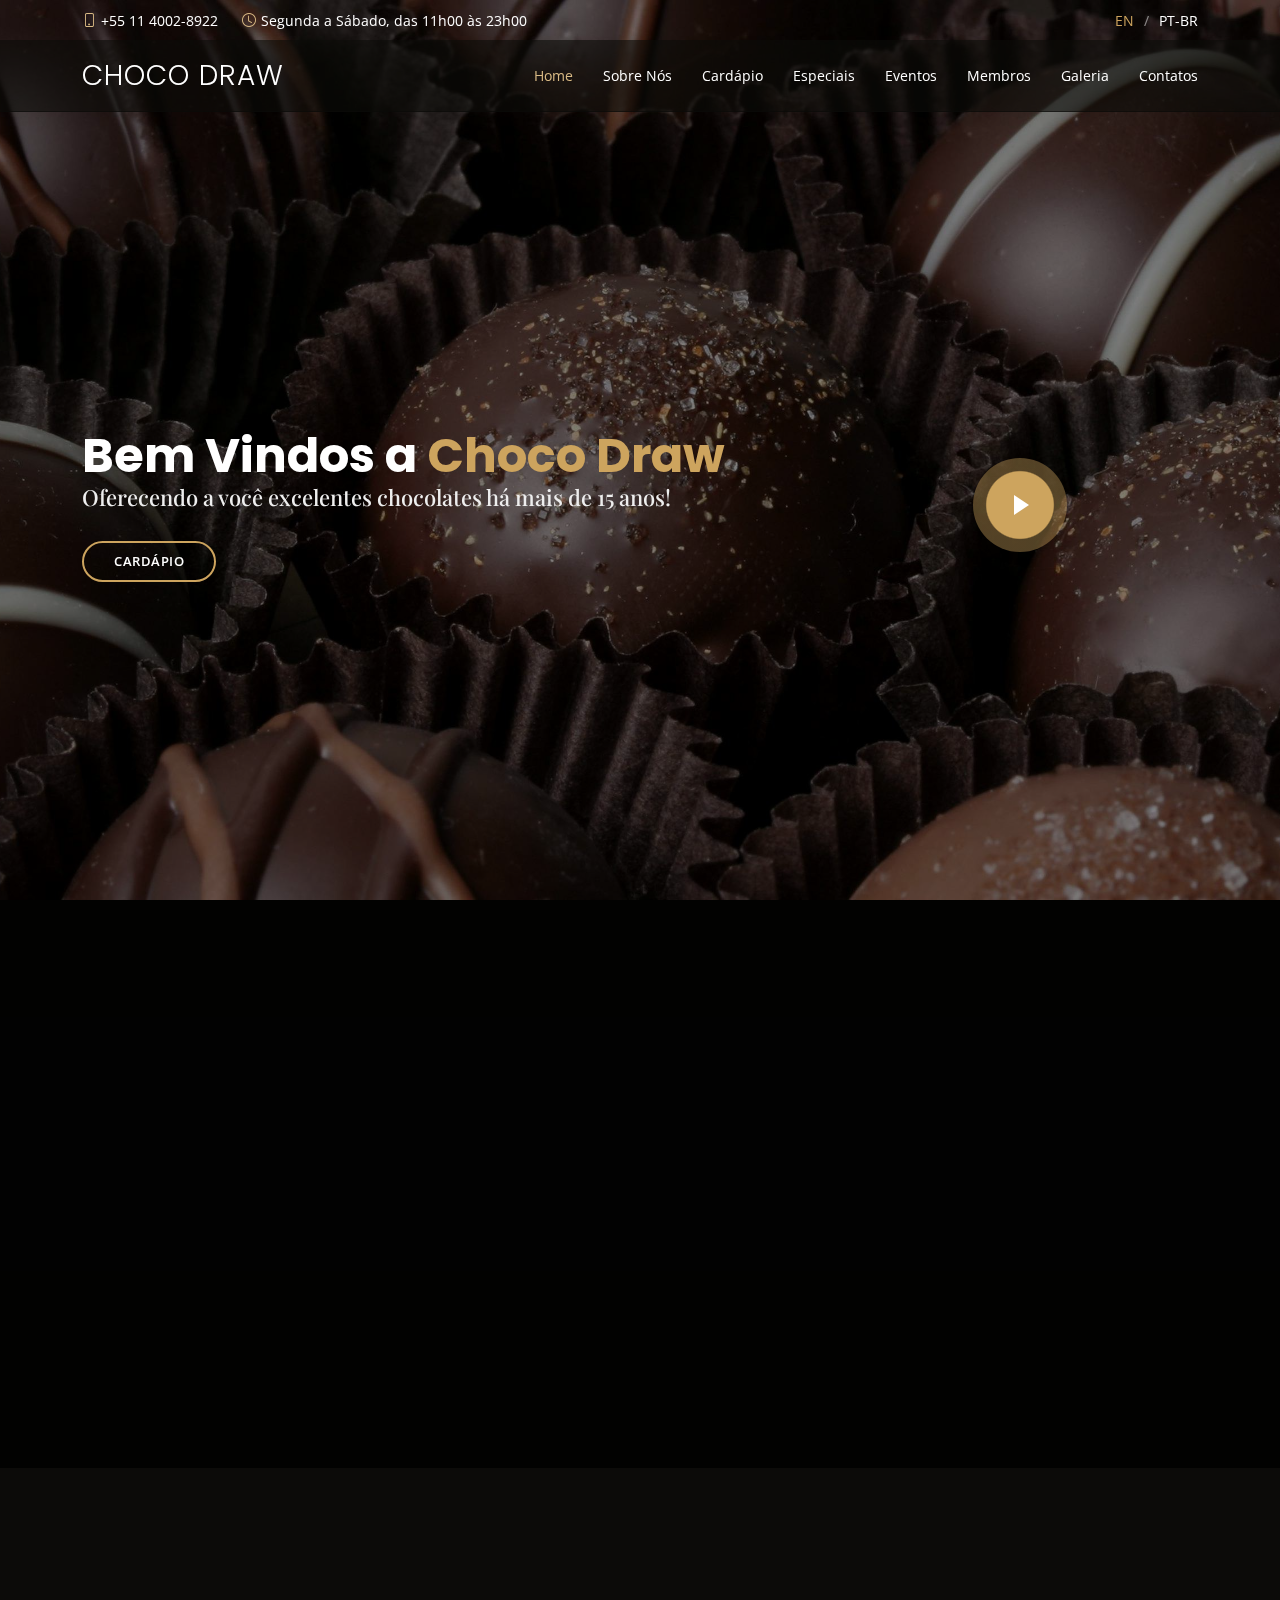
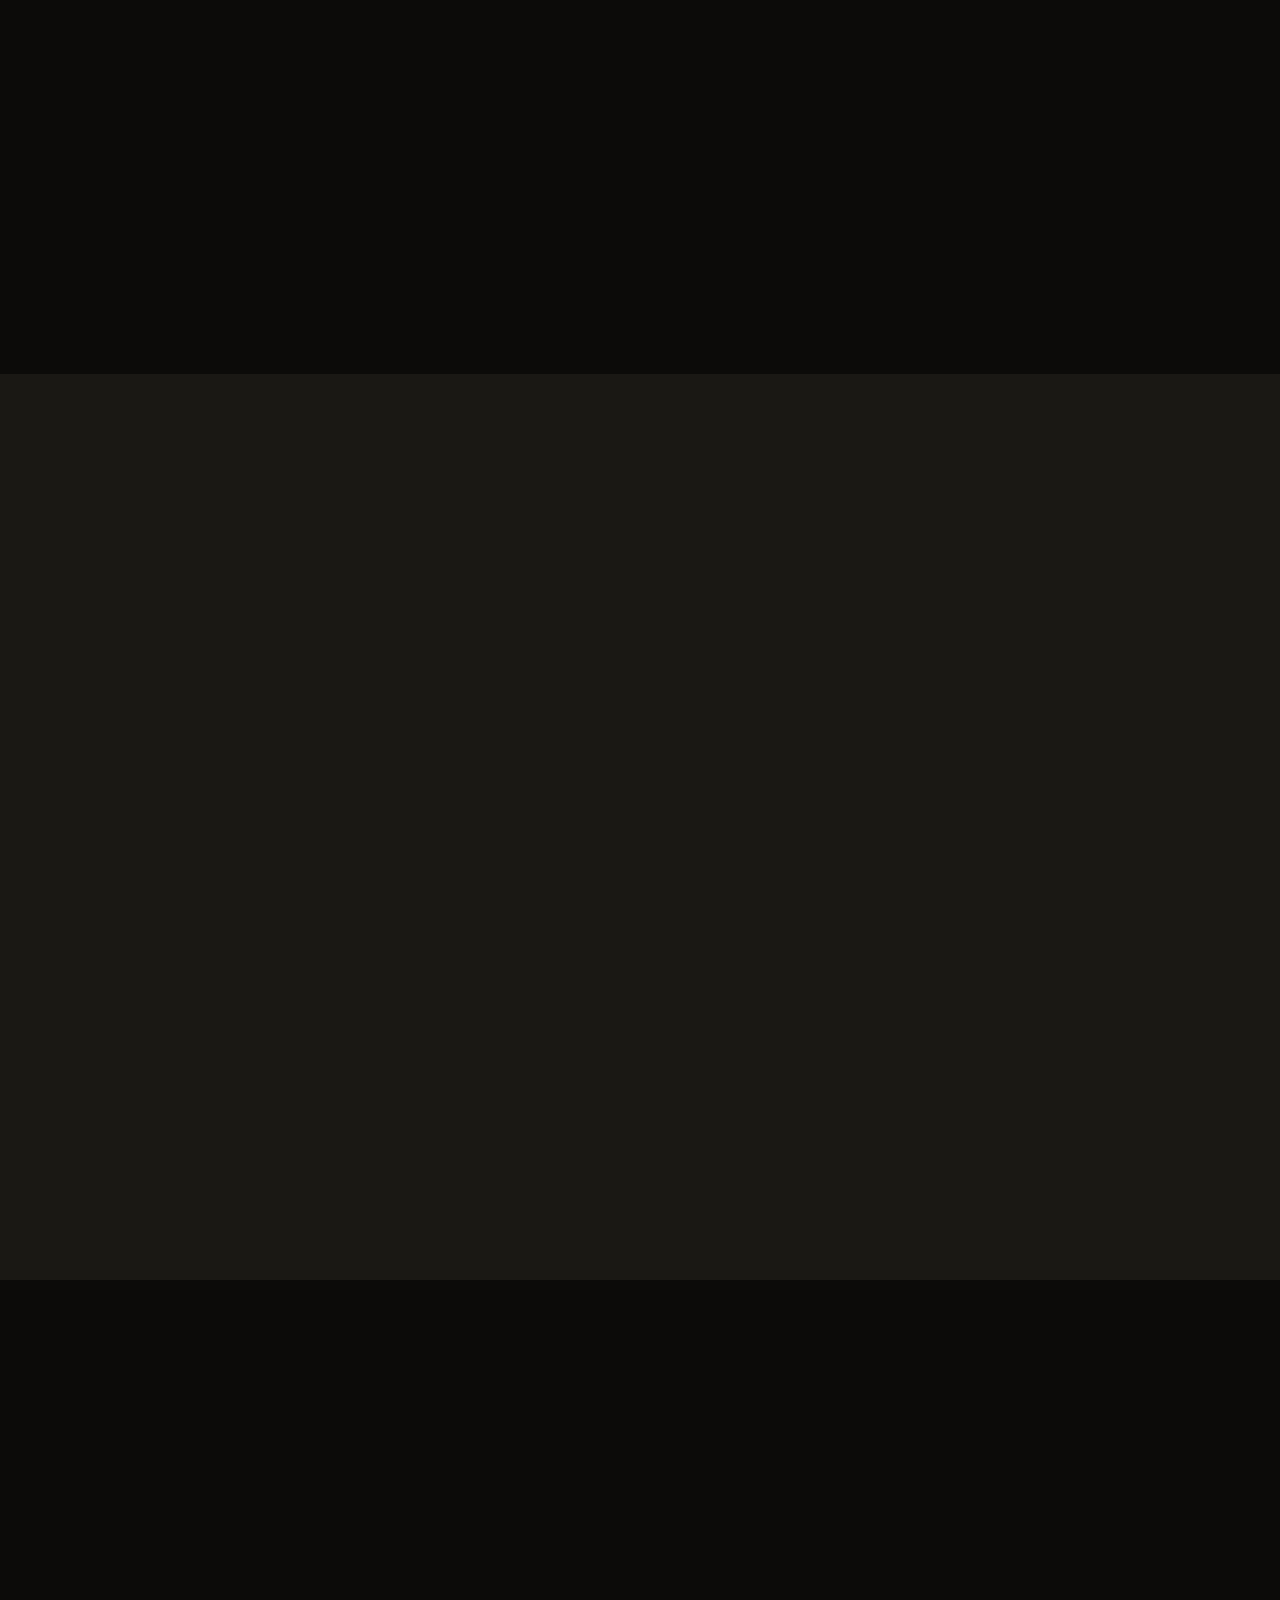
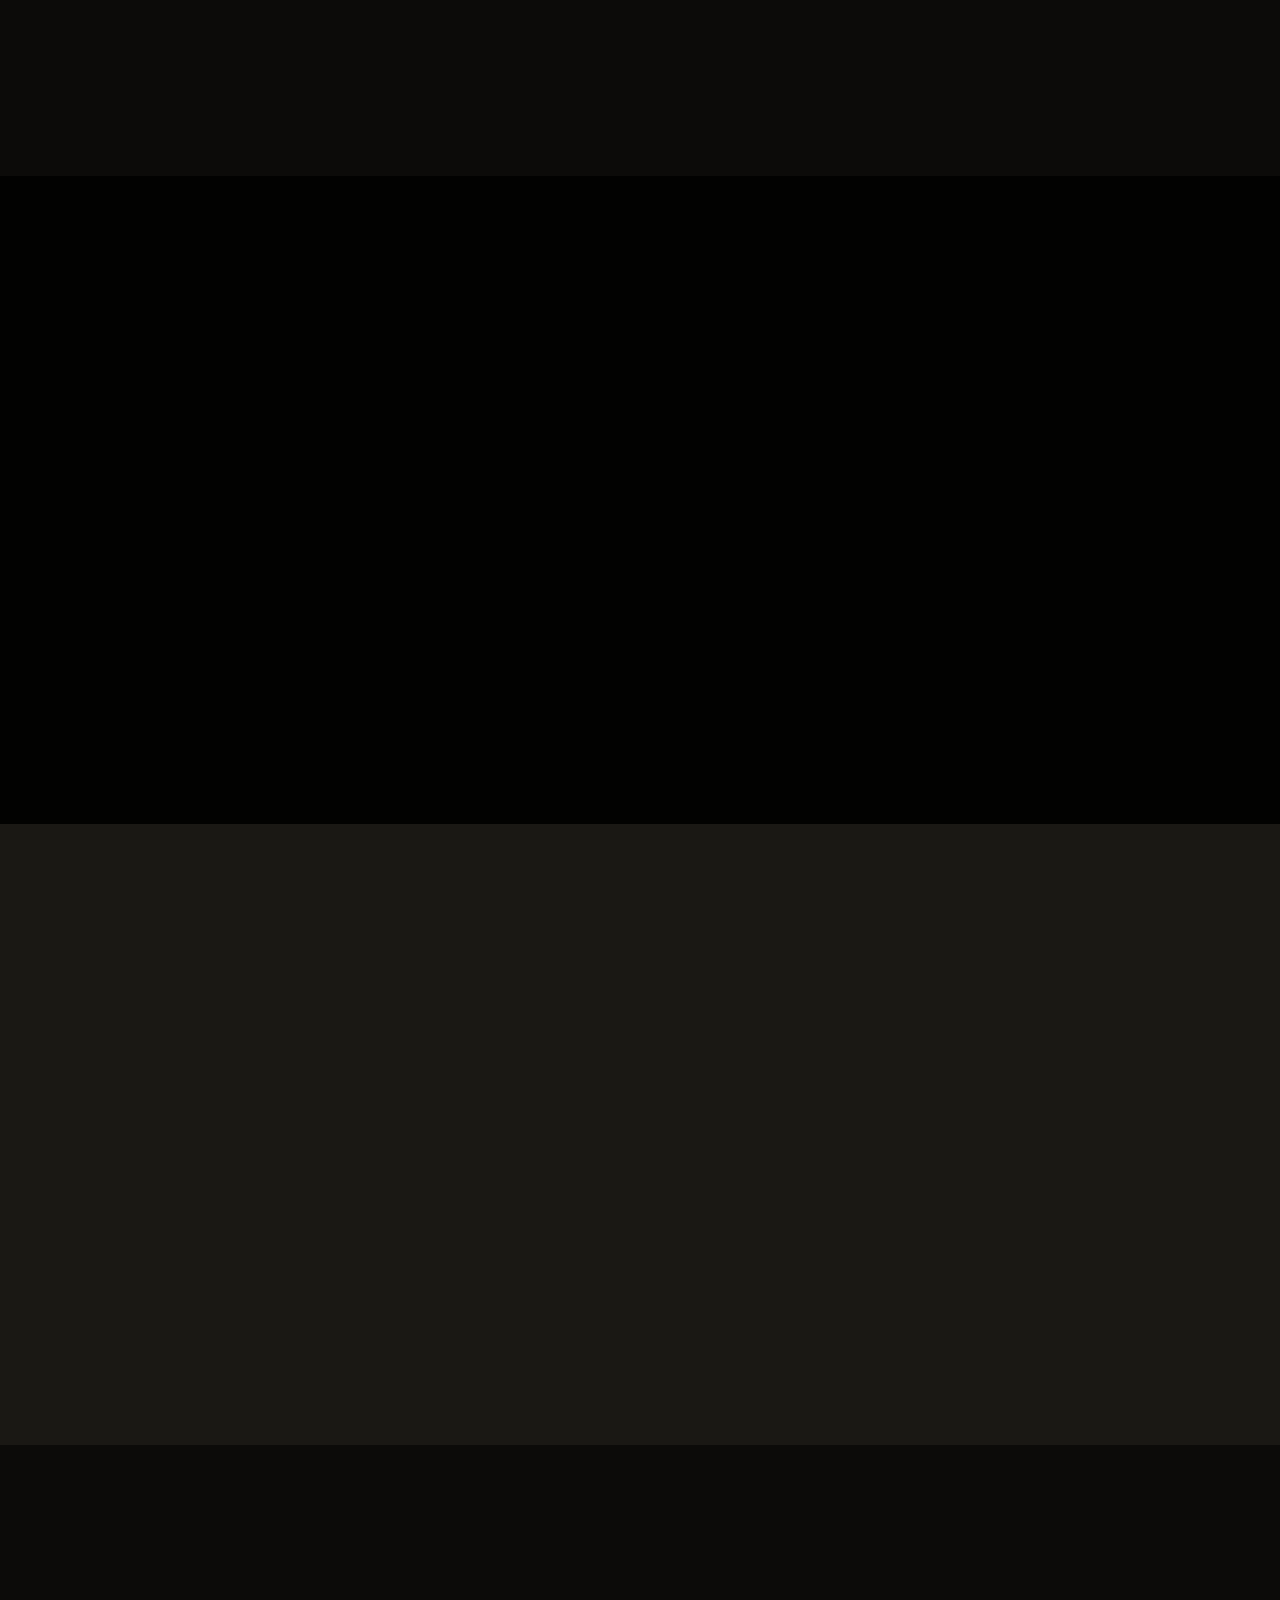
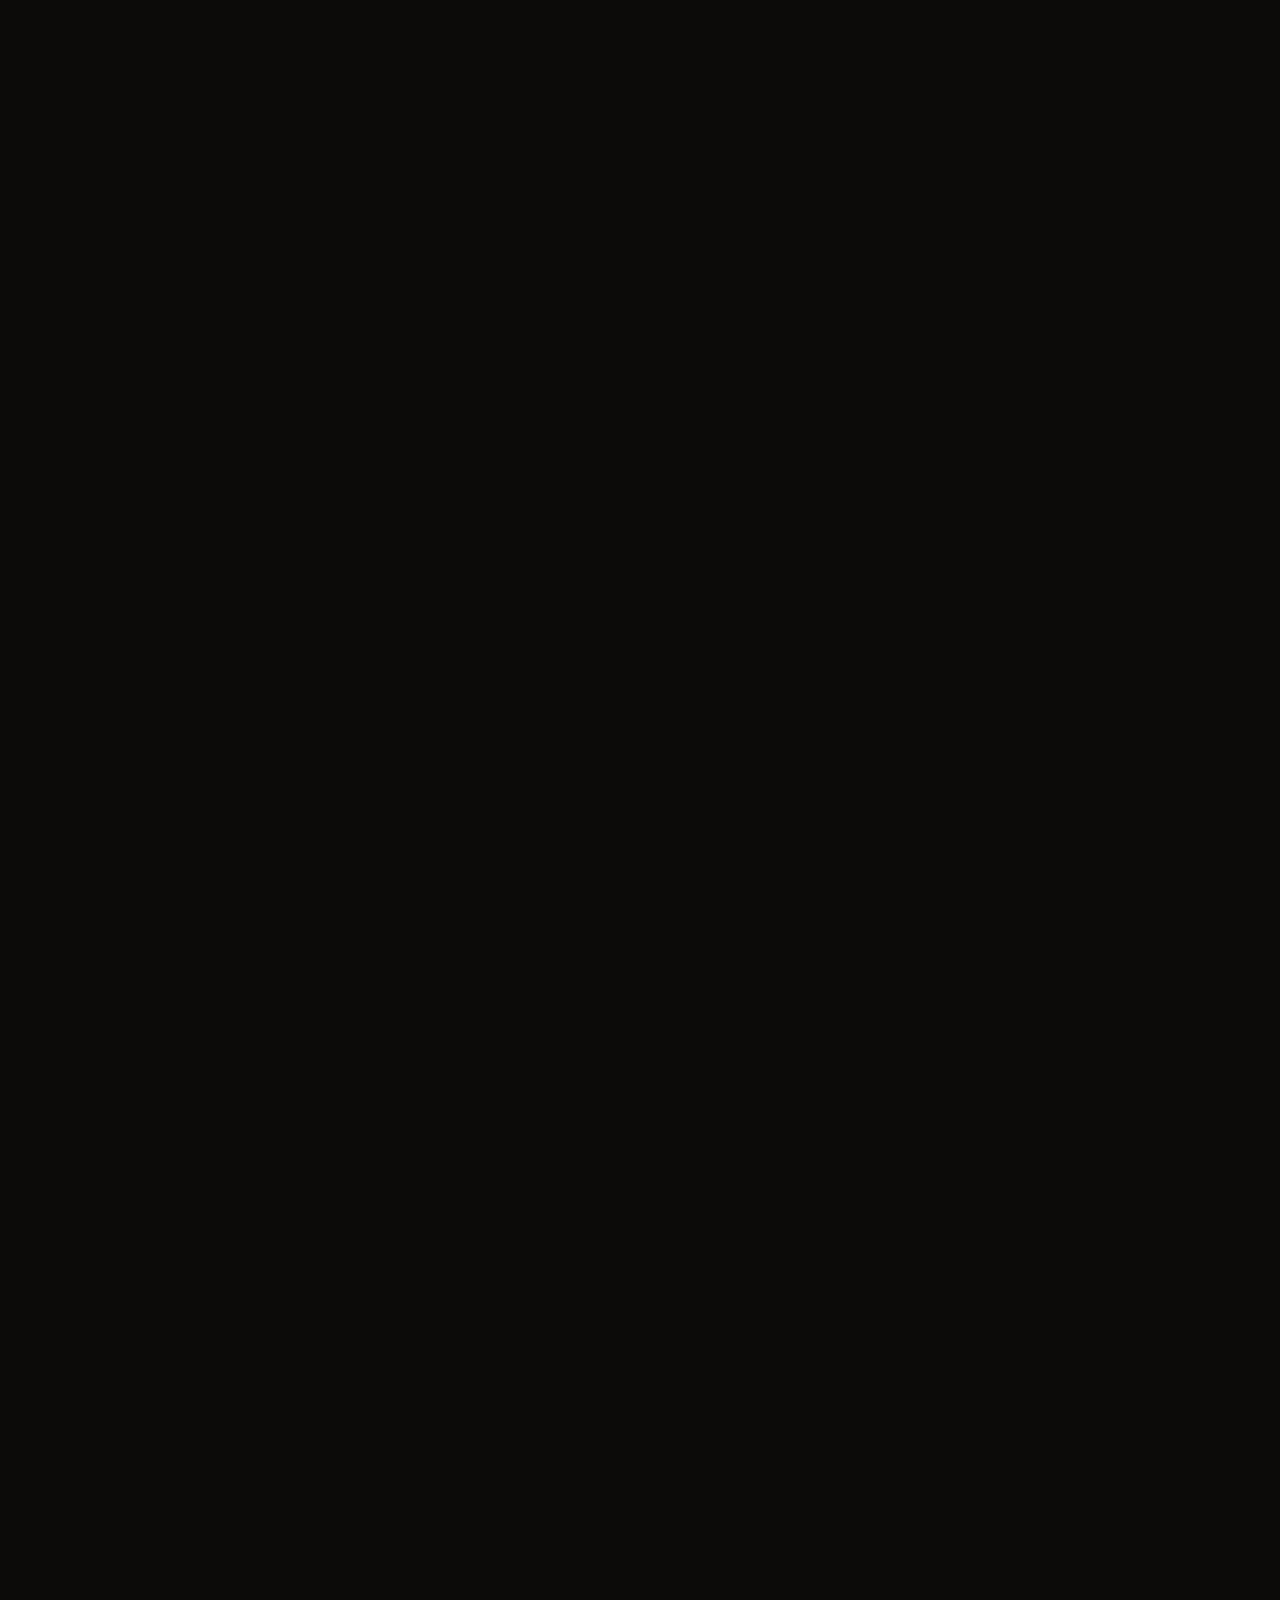
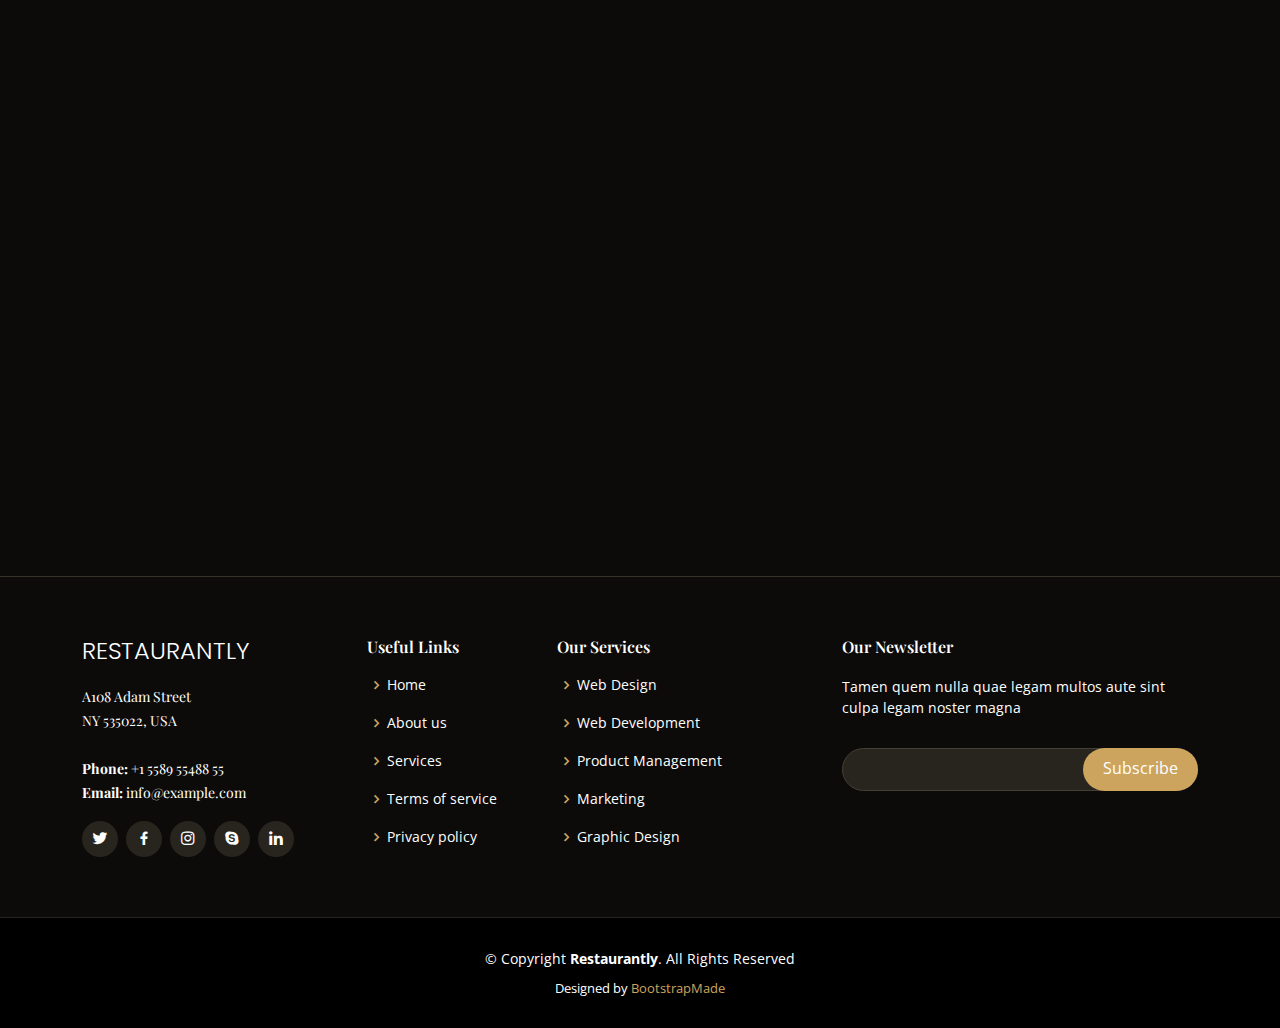
==== Boostrap em Equipe/Restaurantly/index.html @ 44873965 "Merge branch 'main' of https://github.com/AlexBCSouza/Trabalho_Em_Grupo" ====
<!DOCTYPE html>
<html lang="pt-br">

<head>
  <meta charset="utf-8">
  <meta content="width=device-width, initial-scale=1.0" name="viewport">

  <title> Choco Draw </title>
  <meta content="" name="description">
  <meta content="" name="keywords">

  <!-- Favicons -->
  <link href="assets/img/favicon.png" rel="icon">
  <link href="assets/img/apple-touch-icon.png" rel="apple-touch-icon">

  <!-- Google Fonts -->
  <link href="https://fonts.googleapis.com/css?family=Open+Sans:300,300i,400,400i,600,600i,700,700i|Playfair+Display:ital,wght@0,400;0,500;0,600;0,700;1,400;1,500;1,600;1,700|Poppins:300,300i,400,400i,500,500i,600,600i,700,700i" rel="stylesheet">

  <!-- Vendor CSS Files -->
  <link href="assets/vendor/animate.css/animate.min.css" rel="stylesheet">
  <link href="assets/vendor/aos/aos.css" rel="stylesheet">
  <link href="assets/vendor/bootstrap/css/bootstrap.min.css" rel="stylesheet">
  <link href="assets/vendor/bootstrap-icons/bootstrap-icons.css" rel="stylesheet">
  <link href="assets/vendor/boxicons/css/boxicons.min.css" rel="stylesheet">
  <link href="assets/vendor/glightbox/css/glightbox.min.css" rel="stylesheet">
  <link href="assets/vendor/swiper/swiper-bundle.min.css" rel="stylesheet">

  <!-- Template Main CSS File -->
  <link href="assets/css/style.css" rel="stylesheet">

  <!-- =======================================================
  * Template Name: Restaurantly - v3.7.0
  * Template URL: https://bootstrapmade.com/restaurantly-restaurant-template/
  * Author: BootstrapMade.com
  * License: https://bootstrapmade.com/license/
  ======================================================== -->
</head>

<body>

  <!-- ======= Barra Superior ======= -->
  <div id="topbar" class="d-flex align-items-center fixed-top">
    <div class="container d-flex justify-content-center justify-content-md-between">

      <div class="contact-info d-flex align-items-center">
        <i class="bi bi-phone d-flex align-items-center"><span> +55 11 4002-8922 </span></i> <!-- Rodrigo Alterou-->
        <i class="bi bi-clock d-flex align-items-center ms-4"><span> Segunda a Sábado, das 11h00 às 23h00 </span></i> <!-- Rodrigo Alterou -->
      </div>

      <div class="languages d-none d-md-flex align-items-center">
        <ul>
          <li>EN</li>
          <li><a href="#">PT-BR</a></li>
        </ul>
      </div>
    </div>
  </div>

  <!-- ======= Header ======= Alterado por Rodrigo! -->
  <header id="header" class="fixed-top d-flex align-items-cente">
    <div class="container-fluid container-xl d-flex align-items-center justify-content-lg-between">

      <h1 class="logo me-auto me-lg-0"><a href="index.html"> Choco Draw </a></h1>
      <!-- Uncomment below if you prefer to use an image logo -->
      <!-- <a href="index.html" class="logo me-auto me-lg-0"><img src="assets/img/logo.png" alt="" class="img-fluid"></a>-->

      <nav id="navbar" class="navbar order-last order-lg-0">
        <ul>
          <li><a class="nav-link scrollto active" href="#hero"> Home </a></li>
          <li><a class="nav-link scrollto" href="#about"> Sobre Nós </a></li>
          <li><a class="nav-link scrollto" href="#menu"> Cardápio </a></li>
          <li><a class="nav-link scrollto" href="#specials"> Especiais </a></li>
          <li><a class="nav-link scrollto" href="#events"> Eventos </a></li>
          <li><a class="nav-link scrollto" href="#chefs"> Membros </a></li>
          <li><a class="nav-link scrollto" href="#gallery"> Galeria </a></li>
          <li><a class="nav-link scrollto" href="#contact"> Contatos </a></li>
        </ul>
        <i class="bi bi-list mobile-nav-toggle"></i>
      </nav><!-- .navbar -->

    </div>
  </header><!-- End Header -->

  <!-- ======= Hero (Homepage) ======= RODRIGO ANDRÉÉÉÉÉÉÉ --> 
  <section id="hero" class="d-flex align-items-center">
    <div class="container position-relative text-center text-lg-start" data-aos="zoom-in" data-aos-delay="100">
      <div class="row">
        <div class="col-lg-8">
          <h1>Bem Vindos a <span>Choco Draw</span></h1>
          <h2>Oferecendo a você excelentes chocolates há mais de 15 anos!</h2>

          <div class="btns">
            <a href="#menu" class="btn-menu animated fadeInUp scrollto"> Cardápio </a>
          </div>
        </div>
        <div class="col-lg-4 d-flex align-items-center justify-content-center position-relative" data-aos="zoom-in" data-aos-delay="200">
          <a href="https://www.youtube.com/watch?v=u6BOC7CDUTQ" class="glightbox play-btn"></a>
        </div>

      </div>
    </div>
  </section><!-- End Hero -->

  <main id="main">

    <!-- ======= About (Sobre Nós) Section ======= -->
    <section id="about" class="about">
      <div class="container" data-aos="fade-up">

        <div class="row">
          <div class="col-lg-6 order-1 order-lg-2" data-aos="zoom-in" data-aos-delay="100">
            <div class="about-img">
              <img src="assets/img/about.jpg" alt="">
            </div>
          </div>
          <div class="col-lg-6 pt-4 pt-lg-0 order-2 order-lg-1 content">
            <h3>Choco Draw é simplesmente imperdível!</h3>
            <p class="fst-italic">
              Você não irá se arrepender de adquirir os nossos chocolates, que são da melhor qualidade.
            </p>
            <ul>
              <li><i class="bi bi-check-circle"></i> Ullamco laboris nisi ut aliquip ex ea commodo consequat.</li>
              <li><i class="bi bi-check-circle"></i> Duis aute irure dolor in reprehenderit in voluptate velit.</li>
              <li><i class="bi bi-check-circle"></i> Ullamco laboris nisi ut aliquip ex ea commodo consequat. Duis aute irure dolor in reprehenderit in voluptate trideta storacalaperda mastiro dolore eu fugiat nulla pariatur.</li>
            </ul>
            <p>
              Ullamco laboris nisi ut aliquip ex ea commodo consequat. Duis aute irure dolor in reprehenderit in voluptate
              velit esse cillum dolore eu fugiat nulla pariatur. Excepteur sint occaecat cupidatat non proident, sunt in
              culpa qui officia deserunt mollit anim id est laborum
            </p>
          </div>
        </div>

      </div>
    </section><!-- End Sobre Nós Section -->

    <!-- ======= Why Us Section ======= -->
    <section id="why-us" class="why-us">
      <div class="container" data-aos="fade-up">

        <div class="section-title">
          <h2>Why Us</h2>
          <p>Why Choose Our Restaurant</p>
        </div>

        <div class="row">

          <div class="col-lg-4">
            <div class="box" data-aos="zoom-in" data-aos-delay="100">
              <span>01</span>
              <h4>Lorem Ipsum</h4>
              <p>Ulamco laboris nisi ut aliquip ex ea commodo consequat. Et consectetur ducimus vero placeat</p>
            </div>
          </div>

          <div class="col-lg-4 mt-4 mt-lg-0">
            <div class="box" data-aos="zoom-in" data-aos-delay="200">
              <span>02</span>
              <h4>Repellat Nihil</h4>
              <p>Dolorem est fugiat occaecati voluptate velit esse. Dicta veritatis dolor quod et vel dire leno para dest</p>
            </div>
          </div>

          <div class="col-lg-4 mt-4 mt-lg-0">
            <div class="box" data-aos="zoom-in" data-aos-delay="300">
              <span>03</span>
              <h4> Ad ad velit qui</h4>
              <p>Molestiae officiis omnis illo asperiores. Aut doloribus vitae sunt debitis quo vel nam quis</p>
            </div>
          </div>

        </div>

      </div>
    </section><!-- End Why Us Section -->

    <!-- ======= Cardápio Section - Débora ======= -->
    <section id="menu" class="menu section-bg">
      <div class="container" data-aos="fade-up">

        <div class="section-title">
          <h2>Cardápio</h2>
          <p>Confira nosso cardápio!</p>
        </div>

        <div class="row" data-aos="fade-up" data-aos-delay="100">
          <div class="col-lg-12 d-flex justify-content-center">
            <ul id="menu-flters">
              <li data-filter="*" class="filter-active">All</li>
              <li data-filter=".filter-starters">Bolos</li>
              <li data-filter=".filter-salads">Bombons</li>
              <li data-filter=".filter-specialty">Tabletes</li>
            </ul>
          </div>
        </div>

        <div class="row menu-container" data-aos="fade-up" data-aos-delay="200">

          <div class="col-lg-6 menu-item filter-starters">
            <img src="assets/img/menu/bolo_trufa.jpg" class="menu-img" alt="">
            <div class="menu-content">
              <a href="#">Bolo Trufado de Chocolate</a><span>$5.95</span>
            </div>
            <div class="menu-ingredients">
              Bolo de chocolate, recheios de trufado de chocolate com Baileys e mousse de chocolate, cobertura de mousse mesclado, calda de chocolate e lascas de chocolate meio amargo.
            </div>
          </div>

          <div class="col-lg-6 menu-item filter-specialty">
            <img src="assets/img/menu/bread-barrel.jpg" class="menu-img" alt="">
            <div class="menu-content">
              <a href="#">Bread Barrel</a><span>$6.95</span>
            </div>
            <div class="menu-ingredients">
              Lorem, deren, trataro, filede, nerada
            </div>
          </div>

          <div class="col-lg-6 menu-item filter-starters">
            <img src="assets/img/menu/cake.jpg" class="menu-img" alt="">
            <div class="menu-content">
              <a href="#">Bolo de Cenoura com cobertura de Chocolate</a><span>$7.95</span>
            </div>
            <div class="menu-ingredients">
              Bolo de Cenoura com cobertura de chocolate. Opcional sem cobertura. Contém Glúten. Alérgicos: contém farinha de trigo, ovos, leite e derivados.
            </div>
          </div>

          <div class="col-lg-6 menu-item filter-salads">
            <img src="assets/img/menu/caesar.jpg" class="menu-img" alt="">
            <div class="menu-content">
              <a href="#">Caesar Selections</a><span>$8.95</span>
            </div>
            <div class="menu-ingredients">
              Lorem, deren, trataro, filede, nerada
            </div>
          </div>

          <div class="col-lg-6 menu-item filter-specialty">
            <img src="assets/img/menu/tuscan-grilled.jpg" class="menu-img" alt="">
            <div class="menu-content">
              <a href="#">Tuscan Grilled</a><span>$9.95</span>
            </div>
            <div class="menu-ingredients">
              Grilled chicken with provolone, artichoke hearts, and roasted red pesto
            </div>
          </div>

          <div class="col-lg-6 menu-item filter-starters">
            <img src="assets/img/menu/mozzarella.jpg" class="menu-img" alt="">
            <div class="menu-content">
              <a href="#">Mozzarella Stick</a><span>$4.95</span>
            </div>
            <div class="menu-ingredients">
              Lorem, deren, trataro, filede, nerada
            </div>
          </div>

          <div class="col-lg-6 menu-item filter-salads">
            <img src="assets/img/menu/greek-salad.jpg" class="menu-img" alt="">
            <div class="menu-content">
              <a href="#">Greek Salad</a><span>$9.95</span>
            </div>
            <div class="menu-ingredients">
              Fresh spinach, crisp romaine, tomatoes, and Greek olives
            </div>
          </div>

          <div class="col-lg-6 menu-item filter-salads">
            <img src="assets/img/menu/spinach-salad.jpg" class="menu-img" alt="">
            <div class="menu-content">
              <a href="#">Spinach Salad</a><span>$9.95</span>
            </div>
            <div class="menu-ingredients">
              Fresh spinach with mushrooms, hard boiled egg, and warm bacon vinaigrette
            </div>
          </div>

          <div class="col-lg-6 menu-item filter-specialty">
            <img src="assets/img/menu/lobster-roll.jpg" class="menu-img" alt="">
            <div class="menu-content">
              <a href="#">Lobster Roll</a><span>$12.95</span>
            </div>
            <div class="menu-ingredients">
              Plump lobster meat, mayo and crisp lettuce on a toasted bulky roll
            </div>
          </div>

        </div>

      </div>
    </section><!-- End Cardápio Section -->

    <!-- ====== Especiais Section ======= -->
    <section id="specials" class="specials">
      <div class="container" data-aos="fade-up">

        <div class="section-title">
          <h2>Specials</h2>
          <p>Check Our Specials</p>
        </div>

        <div class="row" data-aos="fade-up" data-aos-delay="100">
          <div class="col-lg-3">
            <ul class="nav nav-tabs flex-column">
              <li class="nav-item">
                <a class="nav-link active show" data-bs-toggle="tab" href="#tab-1">Modi sit est</a>
              </li>
              <li class="nav-item">
                <a class="nav-link" data-bs-toggle="tab" href="#tab-2">Unde praesentium sed</a>
              </li>
              <li class="nav-item">
                <a class="nav-link" data-bs-toggle="tab" href="#tab-3">Pariatur explicabo vel</a>
              </li>
              <li class="nav-item">
                <a class="nav-link" data-bs-toggle="tab" href="#tab-4">Nostrum qui quasi</a>
              </li>
              <li class="nav-item">
                <a class="nav-link" data-bs-toggle="tab" href="#tab-5">Iusto ut expedita aut</a>
              </li>
            </ul>
          </div>
          <div class="col-lg-9 mt-4 mt-lg-0">
            <div class="tab-content">
              <div class="tab-pane active show" id="tab-1">
                <div class="row">
                  <div class="col-lg-8 details order-2 order-lg-1">
                    <h3>Architecto ut aperiam autem id</h3>
                    <p class="fst-italic">Qui laudantium consequatur laborum sit qui ad sapiente dila parde sonata raqer a videna mareta paulona marka</p>
                    <p>Et nobis maiores eius. Voluptatibus ut enim blanditiis atque harum sint. Laborum eos ipsum ipsa odit magni. Incidunt hic ut molestiae aut qui. Est repellat minima eveniet eius et quis magni nihil. Consequatur dolorem quaerat quos qui similique accusamus nostrum rem vero</p>
                  </div>
                  <div class="col-lg-4 text-center order-1 order-lg-2">
                    <img src="assets/img/specials-1.png" alt="" class="img-fluid">
                  </div>
                </div>
              </div>
              <div class="tab-pane" id="tab-2">
                <div class="row">
                  <div class="col-lg-8 details order-2 order-lg-1">
                    <h3>Et blanditiis nemo veritatis excepturi</h3>
                    <p class="fst-italic">Qui laudantium consequatur laborum sit qui ad sapiente dila parde sonata raqer a videna mareta paulona marka</p>
                    <p>Ea ipsum voluptatem consequatur quis est. Illum error ullam omnis quia et reiciendis sunt sunt est. Non aliquid repellendus itaque accusamus eius et velit ipsa voluptates. Optio nesciunt eaque beatae accusamus lerode pakto madirna desera vafle de nideran pal</p>
                  </div>
                  <div class="col-lg-4 text-center order-1 order-lg-2">
                    <img src="assets/img/specials-2.png" alt="" class="img-fluid">
                  </div>
                </div>
              </div>
              <div class="tab-pane" id="tab-3">
                <div class="row">
                  <div class="col-lg-8 details order-2 order-lg-1">
                    <h3>Impedit facilis occaecati odio neque aperiam sit</h3>
                    <p class="fst-italic">Eos voluptatibus quo. Odio similique illum id quidem non enim fuga. Qui natus non sunt dicta dolor et. In asperiores velit quaerat perferendis aut</p>
                    <p>Iure officiis odit rerum. Harum sequi eum illum corrupti culpa veritatis quisquam. Neque necessitatibus illo rerum eum ut. Commodi ipsam minima molestiae sed laboriosam a iste odio. Earum odit nesciunt fugiat sit ullam. Soluta et harum voluptatem optio quae</p>
                  </div>
                  <div class="col-lg-4 text-center order-1 order-lg-2">
                    <img src="assets/img/specials-3.png" alt="" class="img-fluid">
                  </div>
                </div>
              </div>
              <div class="tab-pane" id="tab-4">
                <div class="row">
                  <div class="col-lg-8 details order-2 order-lg-1">
                    <h3>Fuga dolores inventore laboriosam ut est accusamus laboriosam dolore</h3>
                    <p class="fst-italic">Totam aperiam accusamus. Repellat consequuntur iure voluptas iure porro quis delectus</p>
                    <p>Eaque consequuntur consequuntur libero expedita in voluptas. Nostrum ipsam necessitatibus aliquam fugiat debitis quis velit. Eum ex maxime error in consequatur corporis atque. Eligendi asperiores sed qui veritatis aperiam quia a laborum inventore</p>
                  </div>
                  <div class="col-lg-4 text-center order-1 order-lg-2">
                    <img src="assets/img/specials-4.png" alt="" class="img-fluid">
                  </div>
                </div>
              </div>
              <div class="tab-pane" id="tab-5">
                <div class="row">
                  <div class="col-lg-8 details order-2 order-lg-1">
                    <h3>Est eveniet ipsam sindera pad rone matrelat sando reda</h3>
                    <p class="fst-italic">Omnis blanditiis saepe eos autem qui sunt debitis porro quia.</p>
                    <p>Exercitationem nostrum omnis. Ut reiciendis repudiandae minus. Omnis recusandae ut non quam ut quod eius qui. Ipsum quia odit vero atque qui quibusdam amet. Occaecati sed est sint aut vitae molestiae voluptate vel</p>
                  </div>
                  <div class="col-lg-4 text-center order-1 order-lg-2">
                    <img src="assets/img/specials-5.png" alt="" class="img-fluid">
                  </div>
                </div>
              </div>
            </div>
          </div>
        </div>

      </div>
    </section><!-- End Especiais Section -->

    <!-- ======= Eventos Section ======= -->
    <section id="events" class="events">
      <div class="container" data-aos="fade-up">

        <div class="section-title">
          <h2>Events</h2>
          <p>Organize seus Eventos conosco</p>
        </div>

        <div class="events-slider swiper" data-aos="fade-up" data-aos-delay="100">
          <div class="swiper-wrapper">

            <div class="swiper-slide">
              <div class="row event-item">
                <div class="col-lg-6">
                  <img src="assets/img/event-birthday.jpg" class="img-fluid" alt="">
                </div>
                <div class="col-lg-6 pt-4 pt-lg-0 content">
                  <h3>Festas de Aniversário</h3>
                  <div class="price">
                    <p><span>R$ 189 - Baratinho</span></p>
                  </div>
                  <p class="fst-italic">
                    Para os dias bons? Chocolate! Para os dias difíceis? Chocolate!
                  </p>
                  <ul>
                    <li><i class="bi bi-check-circled"></i> Para hoje, troque o drama por comédia e o mau humor por chocolate</li>
                    <li><i class="bi bi-check-circled"></i> Quando estou de mau humor, só tem uma coisa que pode me salvar: uma barra de chocolate!.</li>
                    <li><i class="bi bi-check-circled"></i> Quebre as regras: troque reclamações amargas por elogios açucarados (ou uma barra de chocolate!).</li>
                  </ul>
                  <p>
                    Quebre as regras: troque reclamações amargas por elogios açucarados (ou uma barra de chocolate!)
                  </p>
                </div>
              </div>
            </div><!-- End testimonial item -->

            <div class="swiper-slide">
              <div class="row event-item">
                <div class="col-lg-6">
                  <img src="assets/img/event-private.jpg" class="img-fluid" alt="">
                </div>
                <div class="col-lg-6 pt-4 pt-lg-0 content">
                  <h3>Private Parties</h3>
                  <div class="price">
                    <p><span>$290</span></p>
                  </div>
                  <p class="fst-italic">
                    Para os dias bons? Chocolate! Para os dias difíceis? Chocolate!
                  </p>
                  <ul>
                    <li><i class="bi bi-check-circled"></i> Para hoje, troque o drama por comédia e o mau humor por chocolate.</li>
                    <li><i class="bi bi-check-circled"></i> Quando estou de mau humor, só tem uma coisa que pode me salvar: uma barra de chocolate!.</li>
                    <li><i class="bi bi-check-circled"></i> Quebre as regras: troque reclamações amargas por elogios açucarados (ou uma barra de chocolate!).</li>
                  </ul>
                  <p>
                    Quebre as regras: troque reclamações amargas por elogios açucarados (ou uma barra de chocolate!)
                  </p>
                </div>
              </div>
            </div><!-- End testimonial item -->

            <div class="swiper-slide">
              <div class="row event-item">
                <div class="col-lg-6">
                  <img src="assets/img/event-custom.jpg" class="img-fluid" alt="">
                </div>
                <div class="col-lg-6 pt-4 pt-lg-0 content">
                  <h3>Custom Parties</h3>
                  <div class="price">
                    <p><span>$99</span></p>
                  </div>
                  <p class="fst-italic">
                    Lorem ipsum dolor sit amet, consectetur adipiscing elit, sed do eiusmod tempor incididunt ut labore et dolore
                    magna aliqua.
                  </p>
                  <ul>
                    <li><i class="bi bi-check-circled"></i> Para hoje, troque o drama por comédia e o mau humor por chocolate.</li>
                    <li><i class="bi bi-check-circled"></i> Quando estou de mau humor, só tem uma coisa que pode me salvar: uma barra de chocolate!</li>
                    <li><i class="bi bi-check-circled"></i> Quebre as regras: troque reclamações amargas por elogios açucarados (ou uma barra de chocolate!).</li>
                  </ul>
                  <p>
                    Para os dias bons? Chocolate! Para os dias difíceis? Chocolate!
                  </p>
                </div>
              </div>
            </div><!-- End testimonial item -->

          </div>
          <div class="swiper-pagination"></div>
        </div>

      </div>
    </section><!-- End Eventos Section -->

    <!-- ======= Testimonials Section ======= -->
    <section id="testimonials" class="testimonials section-bg">
      <div class="container" data-aos="fade-up">

        <div class="section-title">
          <h2>Testimonials</h2>
          <p>What they're saying about us</p>
        </div>

        <div class="testimonials-slider swiper" data-aos="fade-up" data-aos-delay="100">
          <div class="swiper-wrapper">

            <div class="swiper-slide">
              <div class="testimonial-item">
                <p>
                  <i class="bx bxs-quote-alt-left quote-icon-left"></i>
                  Proin iaculis purus consequat sem cure digni ssim donec porttitora entum suscipit rhoncus. Accusantium quam, ultricies eget id, aliquam eget nibh et. Maecen aliquam, risus at semper.
                  <i class="bx bxs-quote-alt-right quote-icon-right"></i>
                </p>
                <img src="assets/img/testimonials/testimonials-1.jpg" class="testimonial-img" alt="">
                <h3>Saul Goodman</h3>
                <h4>Ceo &amp; Founder</h4>
              </div>
            </div><!-- End testimonial item -->

            <div class="swiper-slide">
              <div class="testimonial-item">
                <p>
                  <i class="bx bxs-quote-alt-left quote-icon-left"></i>
                  Export tempor illum tamen malis malis eram quae irure esse labore quem cillum quid cillum eram malis quorum velit fore eram velit sunt aliqua noster fugiat irure amet legam anim culpa.
                  <i class="bx bxs-quote-alt-right quote-icon-right"></i>
                </p>
                <img src="assets/img/testimonials/testimonials-2.jpg" class="testimonial-img" alt="">
                <h3>Sara Wilsson</h3>
                <h4>Designer</h4>
              </div>
            </div><!-- End testimonial item -->

            <div class="swiper-slide">
              <div class="testimonial-item">
                <p>
                  <i class="bx bxs-quote-alt-left quote-icon-left"></i>
                  Enim nisi quem export duis labore cillum quae magna enim sint quorum nulla quem veniam duis minim tempor labore quem eram duis noster aute amet eram fore quis sint minim.
                  <i class="bx bxs-quote-alt-right quote-icon-right"></i>
                </p>
                <img src="assets/img/testimonials/testimonials-3.jpg" class="testimonial-img" alt="">
                <h3>Jena Karlis</h3>
                <h4>Store Owner</h4>
              </div>
            </div><!-- End testimonial item -->

            <div class="swiper-slide">
              <div class="testimonial-item">
                <p>
                  <i class="bx bxs-quote-alt-left quote-icon-left"></i>
                  Fugiat enim eram quae cillum dolore dolor amet nulla culpa multos export minim fugiat minim velit minim dolor enim duis veniam ipsum anim magna sunt elit fore quem dolore labore illum veniam.
                  <i class="bx bxs-quote-alt-right quote-icon-right"></i>
                </p>
                <img src="assets/img/testimonials/testimonials-4.jpg" class="testimonial-img" alt="">
                <h3>Matt Brandon</h3>
                <h4>Freelancer</h4>
              </div>
            </div><!-- End testimonial item -->

            <div class="swiper-slide">
              <div class="testimonial-item">
                <p>
                  <i class="bx bxs-quote-alt-left quote-icon-left"></i>
                  Quis quorum aliqua sint quem legam fore sunt eram irure aliqua veniam tempor noster veniam enim culpa labore duis sunt culpa nulla illum cillum fugiat legam esse veniam culpa fore nisi cillum quid.
                  <i class="bx bxs-quote-alt-right quote-icon-right"></i>
                </p>
                <img src="assets/img/testimonials/testimonials-5.jpg" class="testimonial-img" alt="">
                <h3>John Larson</h3>
                <h4>Entrepreneur</h4>
              </div>
            </div><!-- End testimonial item -->

          </div>
          <div class="swiper-pagination"></div>
        </div>

      </div>
    </section><!-- End Testimonials Section -->

    <!-- ======= Galeria Section ======= -->
    <section id="gallery" class="gallery">

      <div class="container" data-aos="fade-up">
        <div class="section-title">
          <h2>Gallery</h2>
          <p>Some photos from Our Restaurant</p>
        </div>
      </div>

      <div class="container-fluid" data-aos="fade-up" data-aos-delay="100">

        <div class="row g-0">

          <div class="col-lg-3 col-md-4">
            <div class="gallery-item">
              <a href="assets/img/gallery/gallery-1.jpg" class="gallery-lightbox" data-gall="gallery-item">
                <img src="assets/img/gallery/gallery-1.jpg" alt="" class="img-fluid">
              </a>
            </div>
          </div>

          <div class="col-lg-3 col-md-4">
            <div class="gallery-item">
              <a href="assets/img/gallery/gallery-2.jpg" class="gallery-lightbox" data-gall="gallery-item">
                <img src="assets/img/gallery/gallery-2.jpg" alt="" class="img-fluid">
              </a>
            </div>
          </div>

          <div class="col-lg-3 col-md-4">
            <div class="gallery-item">
              <a href="assets/img/gallery/gallery-3.jpg" class="gallery-lightbox" data-gall="gallery-item">
                <img src="assets/img/gallery/gallery-3.jpg" alt="" class="img-fluid">
              </a>
            </div>
          </div>

          <div class="col-lg-3 col-md-4">
            <div class="gallery-item">
              <a href="assets/img/gallery/gallery-4.jpg" class="gallery-lightbox" data-gall="gallery-item">
                <img src="assets/img/gallery/gallery-4.jpg" alt="" class="img-fluid">
              </a>
            </div>
          </div>

          <div class="col-lg-3 col-md-4">
            <div class="gallery-item">
              <a href="assets/img/gallery/gallery-5.jpg" class="gallery-lightbox" data-gall="gallery-item">
                <img src="assets/img/gallery/gallery-5.jpg" alt="" class="img-fluid">
              </a>
            </div>
          </div>

          <div class="col-lg-3 col-md-4">
            <div class="gallery-item">
              <a href="assets/img/gallery/gallery-6.jpg" class="gallery-lightbox" data-gall="gallery-item">
                <img src="assets/img/gallery/gallery-6.jpg" alt="" class="img-fluid">
              </a>
            </div>
          </div>

          <div class="col-lg-3 col-md-4">
            <div class="gallery-item">
              <a href="assets/img/gallery/gallery-7.jpg" class="gallery-lightbox" data-gall="gallery-item">
                <img src="assets/img/gallery/gallery-7.jpg" alt="" class="img-fluid">
              </a>
            </div>
          </div>

          <div class="col-lg-3 col-md-4">
            <div class="gallery-item">
              <a href="assets/img/gallery/gallery-8.jpg" class="gallery-lightbox" data-gall="gallery-item">
                <img src="assets/img/gallery/gallery-8.jpg" alt="" class="img-fluid">
              </a>
            </div>
          </div>

        </div>

      </div>
    </section><!-- End Galeria Section -->

    <!-- ======= Membros Section ======= -->
    <section id="chefs" class="chefs">
      <div class="container" data-aos="fade-up">

        <div class="section-title">
          <h2>Chefs</h2>
          <p>Our Proffesional Chefs</p>
        </div>

        <div class="row">

          <div class="col-lg-4 col-md-6">
            <div class="member" data-aos="zoom-in" data-aos-delay="100">
              <img src="assets/img/chefs/chefs-1.jpg" class="img-fluid" alt="">
              <div class="member-info">
                <div class="member-info-content">
                  <h4>Walter White</h4>
                  <span>Master Chef</span>
                </div>
                <div class="social">
                  <a href=""><i class="bi bi-twitter"></i></a>
                  <a href=""><i class="bi bi-facebook"></i></a>
                  <a href=""><i class="bi bi-instagram"></i></a>
                  <a href=""><i class="bi bi-linkedin"></i></a>
                </div>
              </div>
            </div>
          </div>

          <div class="col-lg-4 col-md-6">
            <div class="member" data-aos="zoom-in" data-aos-delay="200">
              <img src="assets/img/chefs/chefs-2.jpg" class="img-fluid" alt="">
              <div class="member-info">
                <div class="member-info-content">
                  <h4>Sarah Jhonson</h4>
                  <span>Patissier</span>
                </div>
                <div class="social">
                  <a href=""><i class="bi bi-twitter"></i></a>
                  <a href=""><i class="bi bi-facebook"></i></a>
                  <a href=""><i class="bi bi-instagram"></i></a>
                  <a href=""><i class="bi bi-linkedin"></i></a>
                </div>
              </div>
            </div>
          </div>

          <div class="col-lg-4 col-md-6">
            <div class="member" data-aos="zoom-in" data-aos-delay="300">
              <img src="assets/img/chefs/chefs-3.jpg" class="img-fluid" alt="">
              <div class="member-info">
                <div class="member-info-content">
                  <h4>William Anderson</h4>
                  <span>Cook</span>
                </div>
                <div class="social">
                  <a href=""><i class="bi bi-twitter"></i></a>
                  <a href=""><i class="bi bi-facebook"></i></a>
                  <a href=""><i class="bi bi-instagram"></i></a>
                  <a href=""><i class="bi bi-linkedin"></i></a>
                </div>
              </div>
            </div>
          </div>

        </div>

      </div>
    </section><!-- End Membros Section -->

    <!-- ======= Contatos Section ======= -->
    <section id="contact" class="contact">
      <div class="container" data-aos="fade-up">

        <div class="section-title">
          <h2>Contact</h2>
          <p>Contact Us</p>
        </div>
      </div>

      <div data-aos="fade-up">
        <iframe style="border:0; width: 100%; height: 350px;" src="https://www.google.com/maps/embed?pb=!1m14!1m8!1m3!1d12097.433213460943!2d-74.0062269!3d40.7101282!3m2!1i1024!2i768!4f13.1!3m3!1m2!1s0x0%3A0xb89d1fe6bc499443!2sDowntown+Conference+Center!5e0!3m2!1smk!2sbg!4v1539943755621" frameborder="0" allowfullscreen></iframe>
      </div>

      <div class="container" data-aos="fade-up">

        <div class="row mt-5">

          <div class="col-lg-4">
            <div class="info">
              <div class="address">
                <i class="bi bi-geo-alt"></i>
                <h4>Location:</h4>
                <p>A108 Adam Street, New York, NY 535022</p>
              </div>

              <div class="open-hours">
                <i class="bi bi-clock"></i>
                <h4>Open Hours:</h4>
                <p>
                  Monday-Saturday:<br>
                  11:00 AM - 2300 PM
                </p>
              </div>

              <div class="email">
                <i class="bi bi-envelope"></i>
                <h4>Email:</h4>
                <p>info@example.com</p>
              </div>

              <div class="phone">
                <i class="bi bi-phone"></i>
                <h4>Call:</h4>
                <p>+1 5589 55488 55s</p>
              </div>

            </div>

          </div>

          <div class="col-lg-8 mt-5 mt-lg-0">

            <form action="forms/contact.php" method="post" role="form" class="php-email-form">
              <div class="row">
                <div class="col-md-6 form-group">
                  <input type="text" name="name" class="form-control" id="name" placeholder="Your Name" required>
                </div>
                <div class="col-md-6 form-group mt-3 mt-md-0">
                  <input type="email" class="form-control" name="email" id="email" placeholder="Your Email" required>
                </div>
              </div>
              <div class="form-group mt-3">
                <input type="text" class="form-control" name="subject" id="subject" placeholder="Subject" required>
              </div>
              <div class="form-group mt-3">
                <textarea class="form-control" name="message" rows="8" placeholder="Message" required></textarea>
              </div>
              <div class="my-3">
                <div class="loading">Loading</div>
                <div class="error-message"></div>
                <div class="sent-message">Your message has been sent. Thank you!</div>
              </div>
              <div class="text-center"><button type="submit">Send Message</button></div>
            </form>

          </div>

        </div>

      </div>
    </section><!-- End Contatos Section -->

  </main><!-- End #main -->

  <!-- ======= Footer ======= -->
  <footer id="footer">
    <div class="footer-top">
      <div class="container">
        <div class="row">

          <div class="col-lg-3 col-md-6">
            <div class="footer-info">
              <h3>Restaurantly</h3>
              <p>
                A108 Adam Street <br>
                NY 535022, USA<br><br>
                <strong>Phone:</strong> +1 5589 55488 55<br>
                <strong>Email:</strong> info@example.com<br>
              </p>
              <div class="social-links mt-3">
                <a href="#" class="twitter"><i class="bx bxl-twitter"></i></a>
                <a href="#" class="facebook"><i class="bx bxl-facebook"></i></a>
                <a href="#" class="instagram"><i class="bx bxl-instagram"></i></a>
                <a href="#" class="google-plus"><i class="bx bxl-skype"></i></a>
                <a href="#" class="linkedin"><i class="bx bxl-linkedin"></i></a>
              </div>
            </div>
          </div>

          <div class="col-lg-2 col-md-6 footer-links">
            <h4>Useful Links</h4>
            <ul>
              <li><i class="bx bx-chevron-right"></i> <a href="#">Home</a></li>
              <li><i class="bx bx-chevron-right"></i> <a href="#">About us</a></li>
              <li><i class="bx bx-chevron-right"></i> <a href="#">Services</a></li>
              <li><i class="bx bx-chevron-right"></i> <a href="#">Terms of service</a></li>
              <li><i class="bx bx-chevron-right"></i> <a href="#">Privacy policy</a></li>
            </ul>
          </div>

          <div class="col-lg-3 col-md-6 footer-links">
            <h4>Our Services</h4>
            <ul>
              <li><i class="bx bx-chevron-right"></i> <a href="#">Web Design</a></li>
              <li><i class="bx bx-chevron-right"></i> <a href="#">Web Development</a></li>
              <li><i class="bx bx-chevron-right"></i> <a href="#">Product Management</a></li>
              <li><i class="bx bx-chevron-right"></i> <a href="#">Marketing</a></li>
              <li><i class="bx bx-chevron-right"></i> <a href="#">Graphic Design</a></li>
            </ul>
          </div>

          <div class="col-lg-4 col-md-6 footer-newsletter">
            <h4>Our Newsletter</h4>
            <p>Tamen quem nulla quae legam multos aute sint culpa legam noster magna</p>
            <form action="" method="post">
              <input type="email" name="email"><input type="submit" value="Subscribe">
            </form>

          </div>

        </div>
      </div>
    </div>

    <div class="container">
      <div class="copyright">
        &copy; Copyright <strong><span>Restaurantly</span></strong>. All Rights Reserved
      </div>
      <div class="credits">
        <!-- All the links in the footer should remain intact. -->
        <!-- You can delete the links only if you purchased the pro version. -->
        <!-- Licensing information: https://bootstrapmade.com/license/ -->
        <!-- Purchase the pro version with working PHP/AJAX contact form: https://bootstrapmade.com/restaurantly-restaurant-template/ -->
        Designed by <a href="https://bootstrapmade.com/">BootstrapMade</a>
      </div>
    </div>
  </footer><!-- End Footer -->

  <div id="preloader"></div>
  <a href="#" class="back-to-top d-flex align-items-center justify-content-center"><i class="bi bi-arrow-up-short"></i></a>

  <!-- Vendor JS Files -->
  <script src="assets/vendor/aos/aos.js"></script>
  <script src="assets/vendor/bootstrap/js/bootstrap.bundle.min.js"></script>
  <script src="assets/vendor/glightbox/js/glightbox.min.js"></script>
  <script src="assets/vendor/isotope-layout/isotope.pkgd.min.js"></script>
  <script src="assets/vendor/swiper/swiper-bundle.min.js"></script>
  <script src="assets/vendor/php-email-form/validate.js"></script>

  <!-- Template Main JS File -->
  <script src="assets/js/main.js"></script>

</body>

</html>
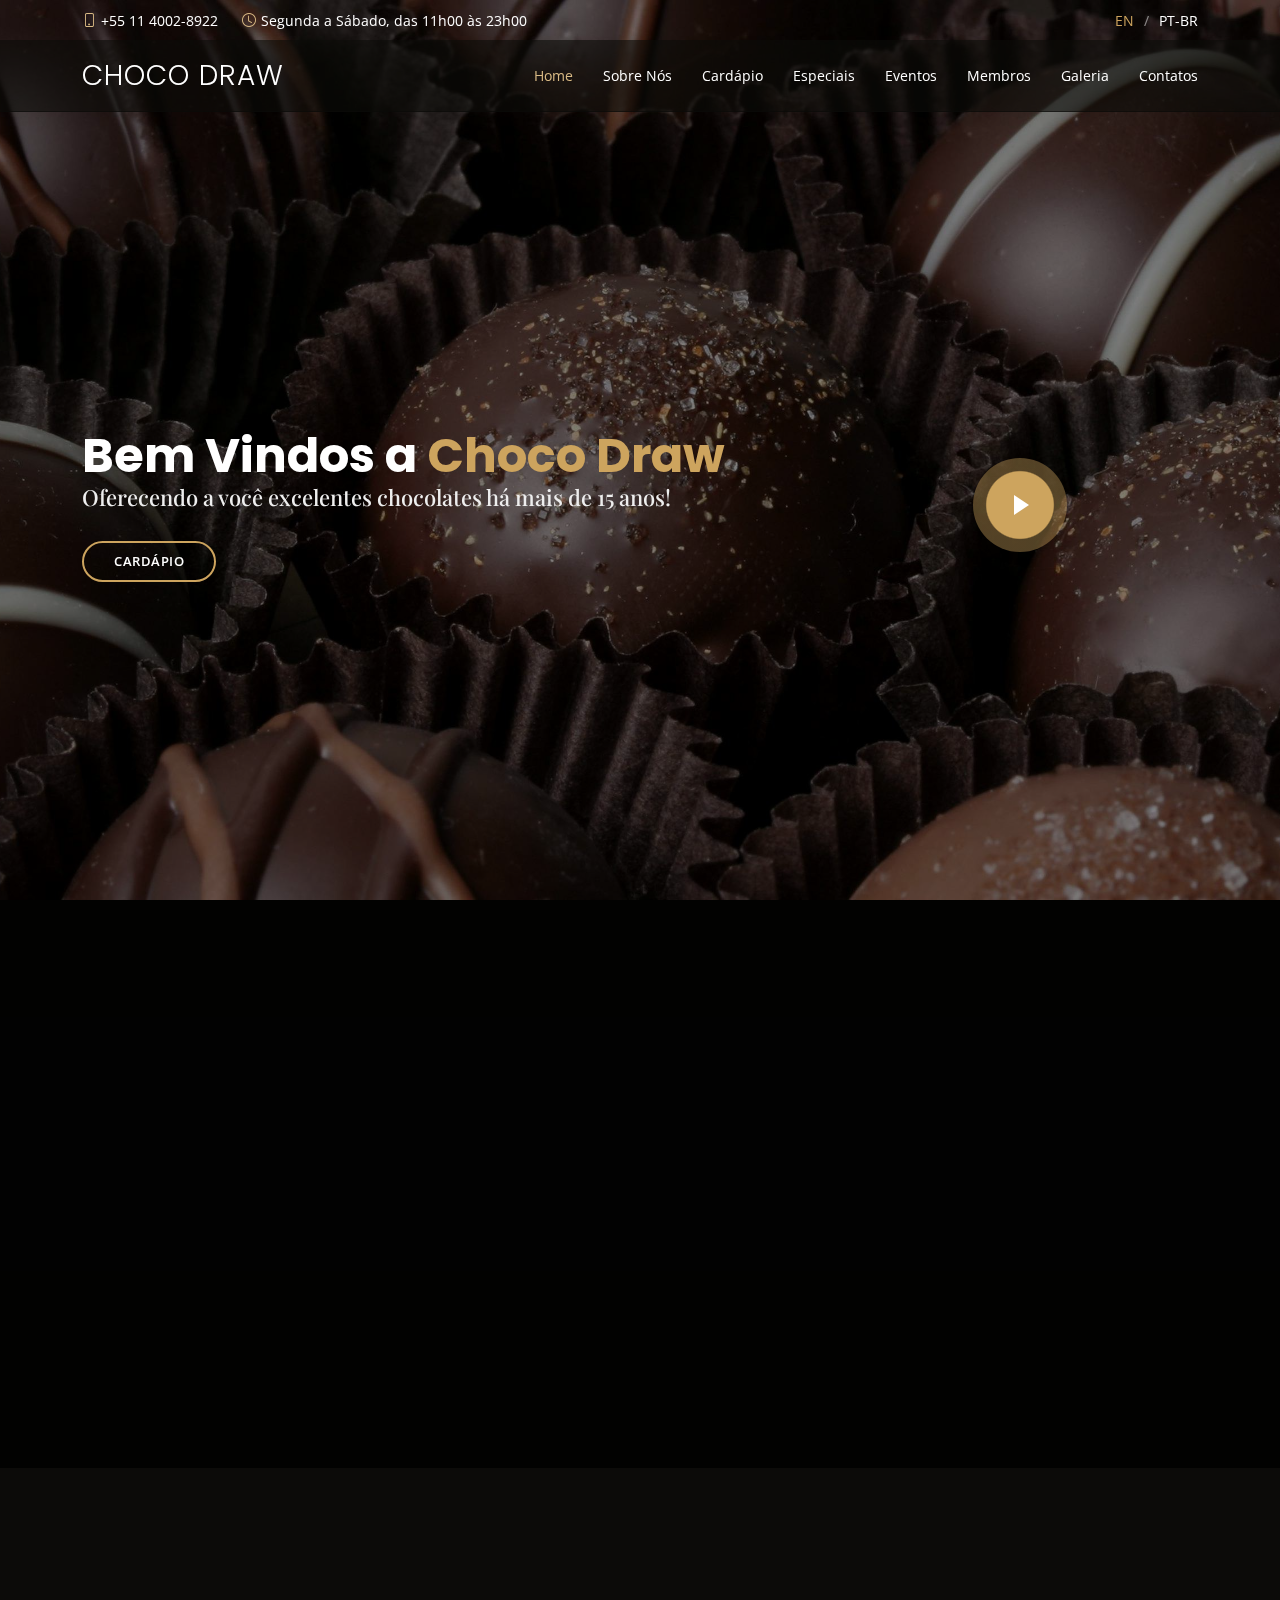
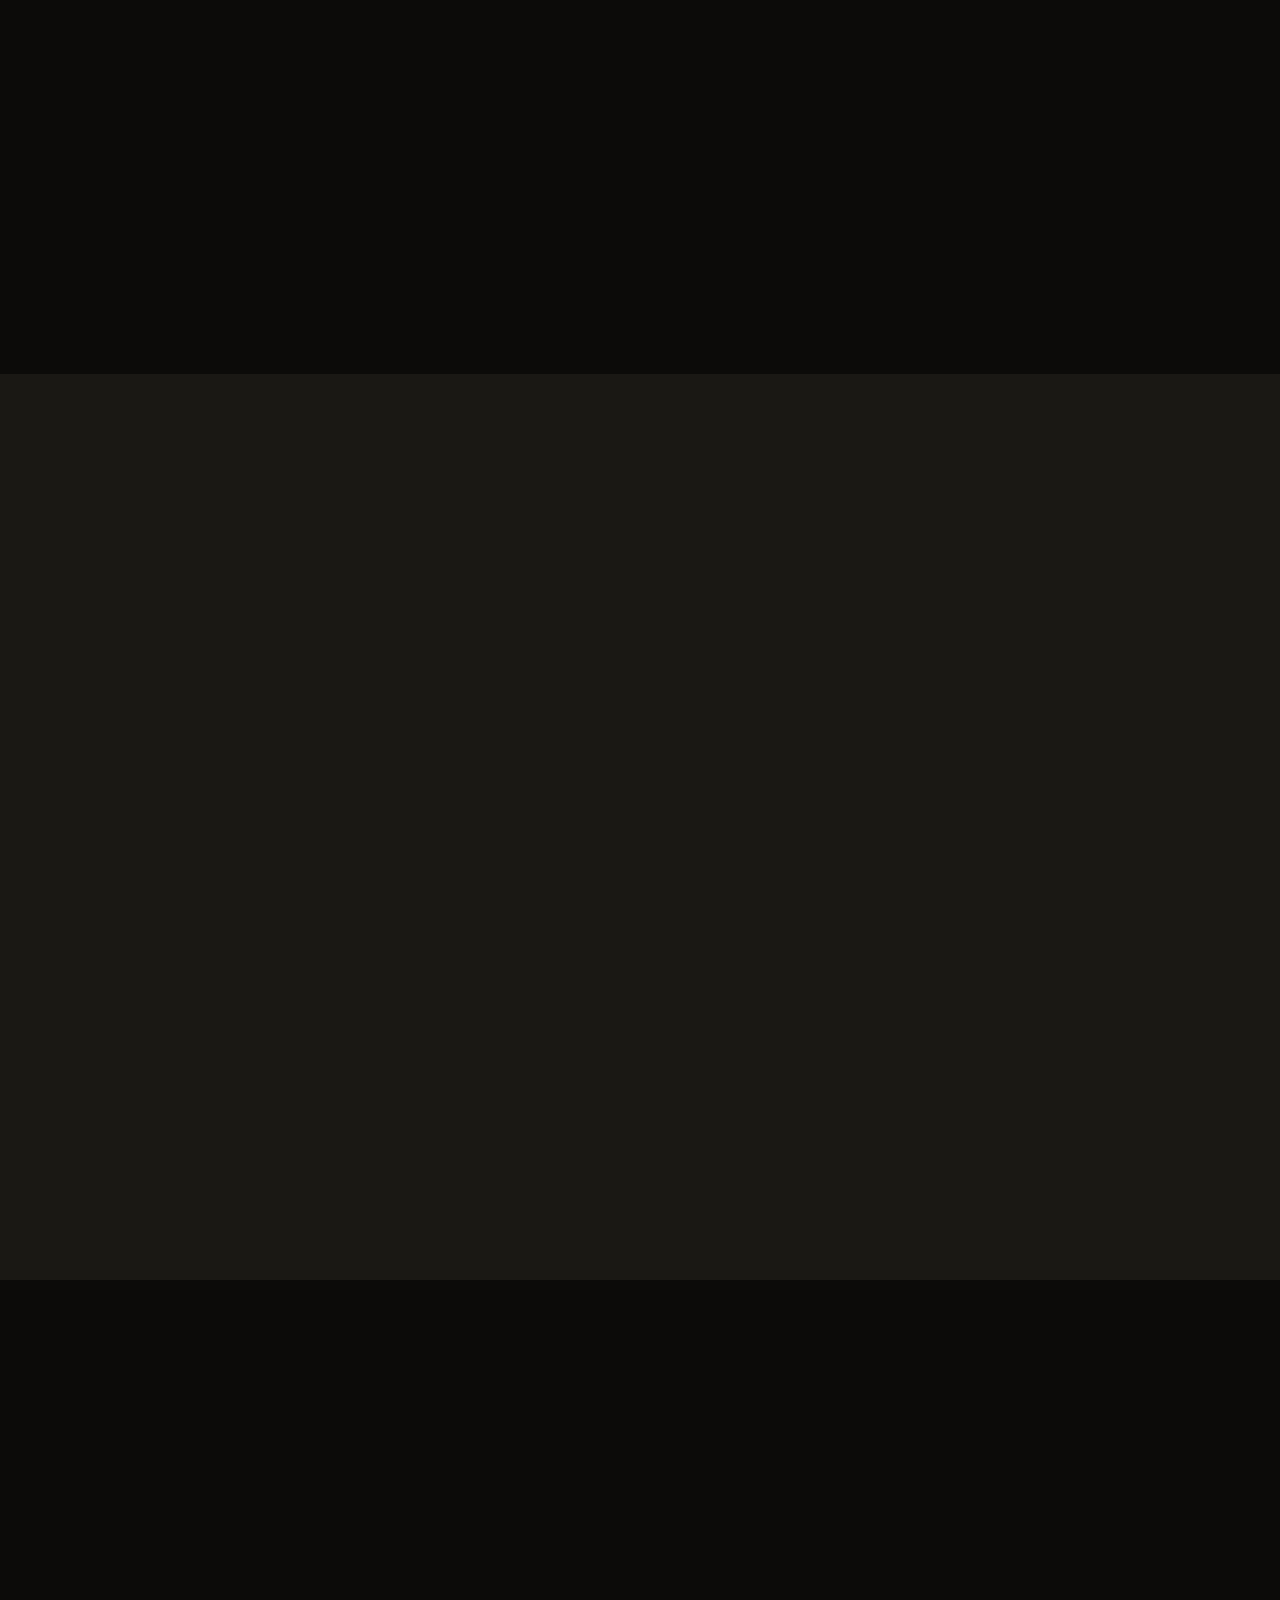
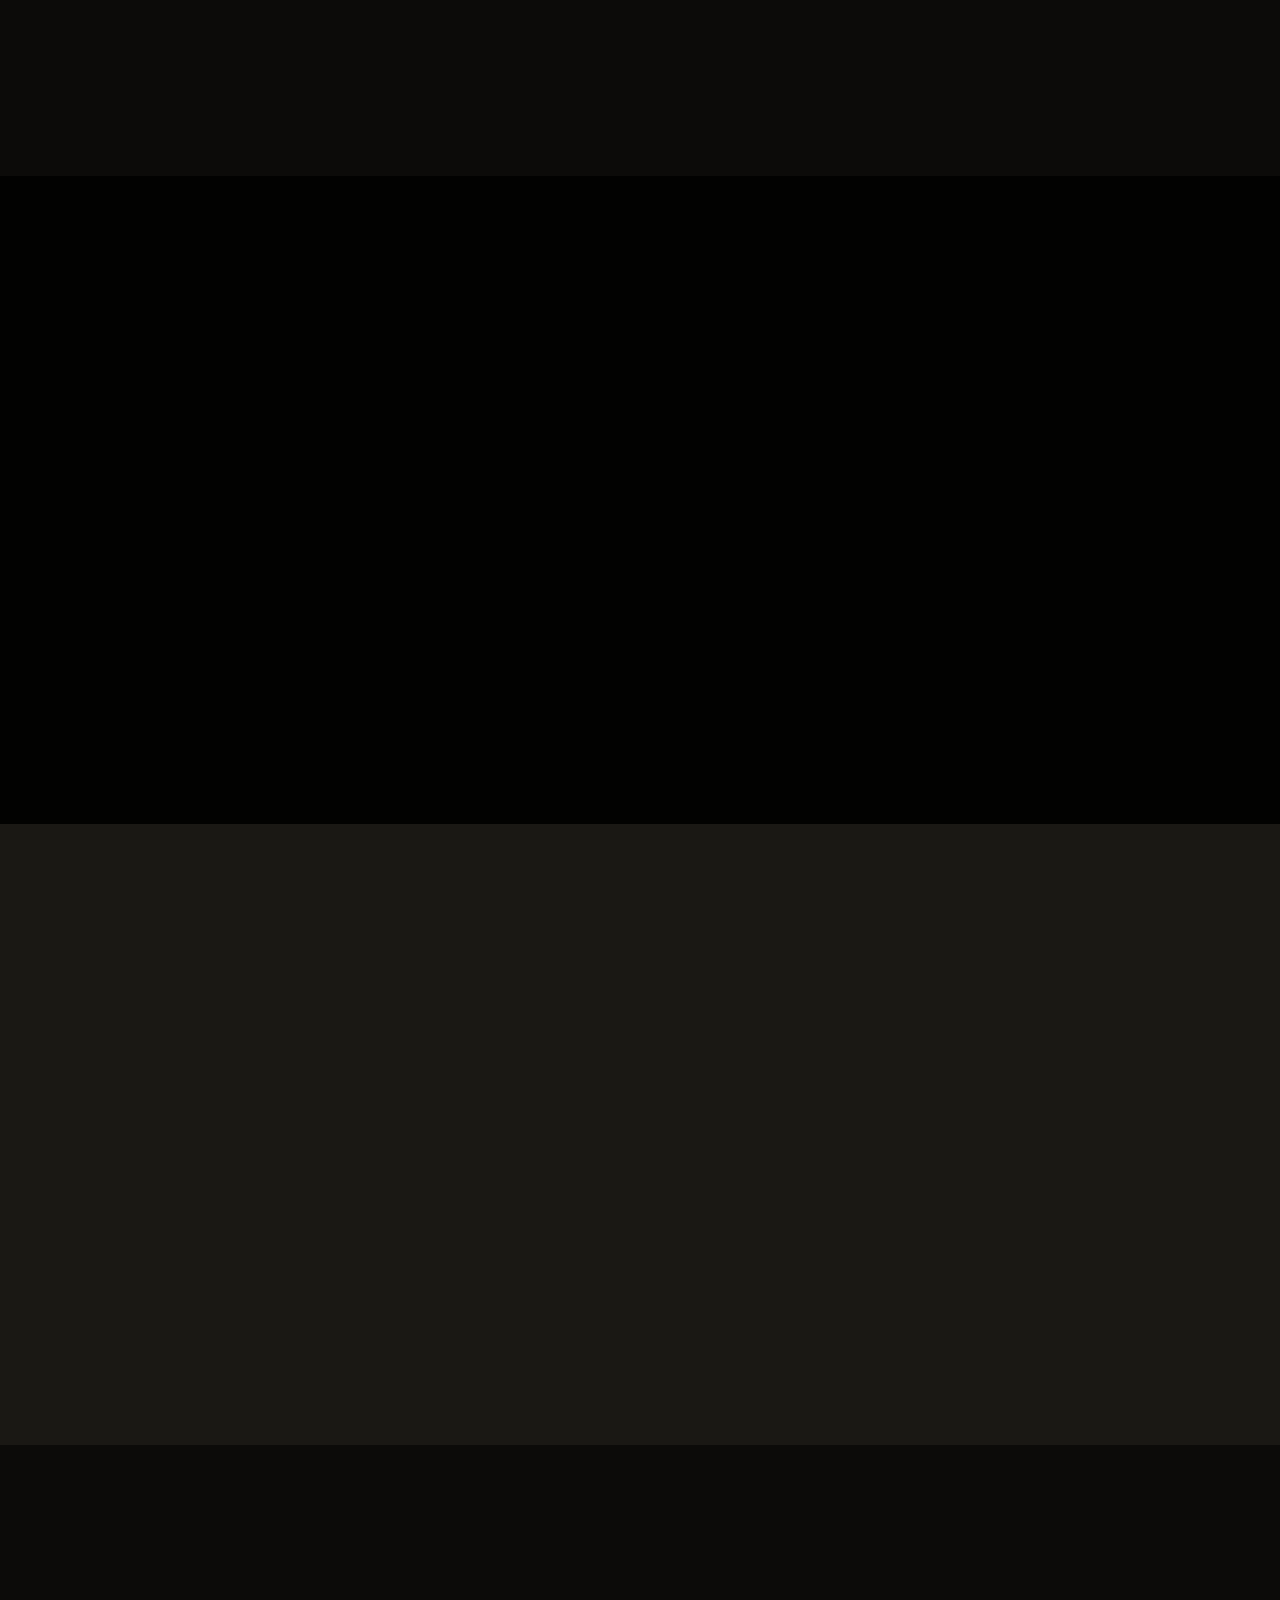
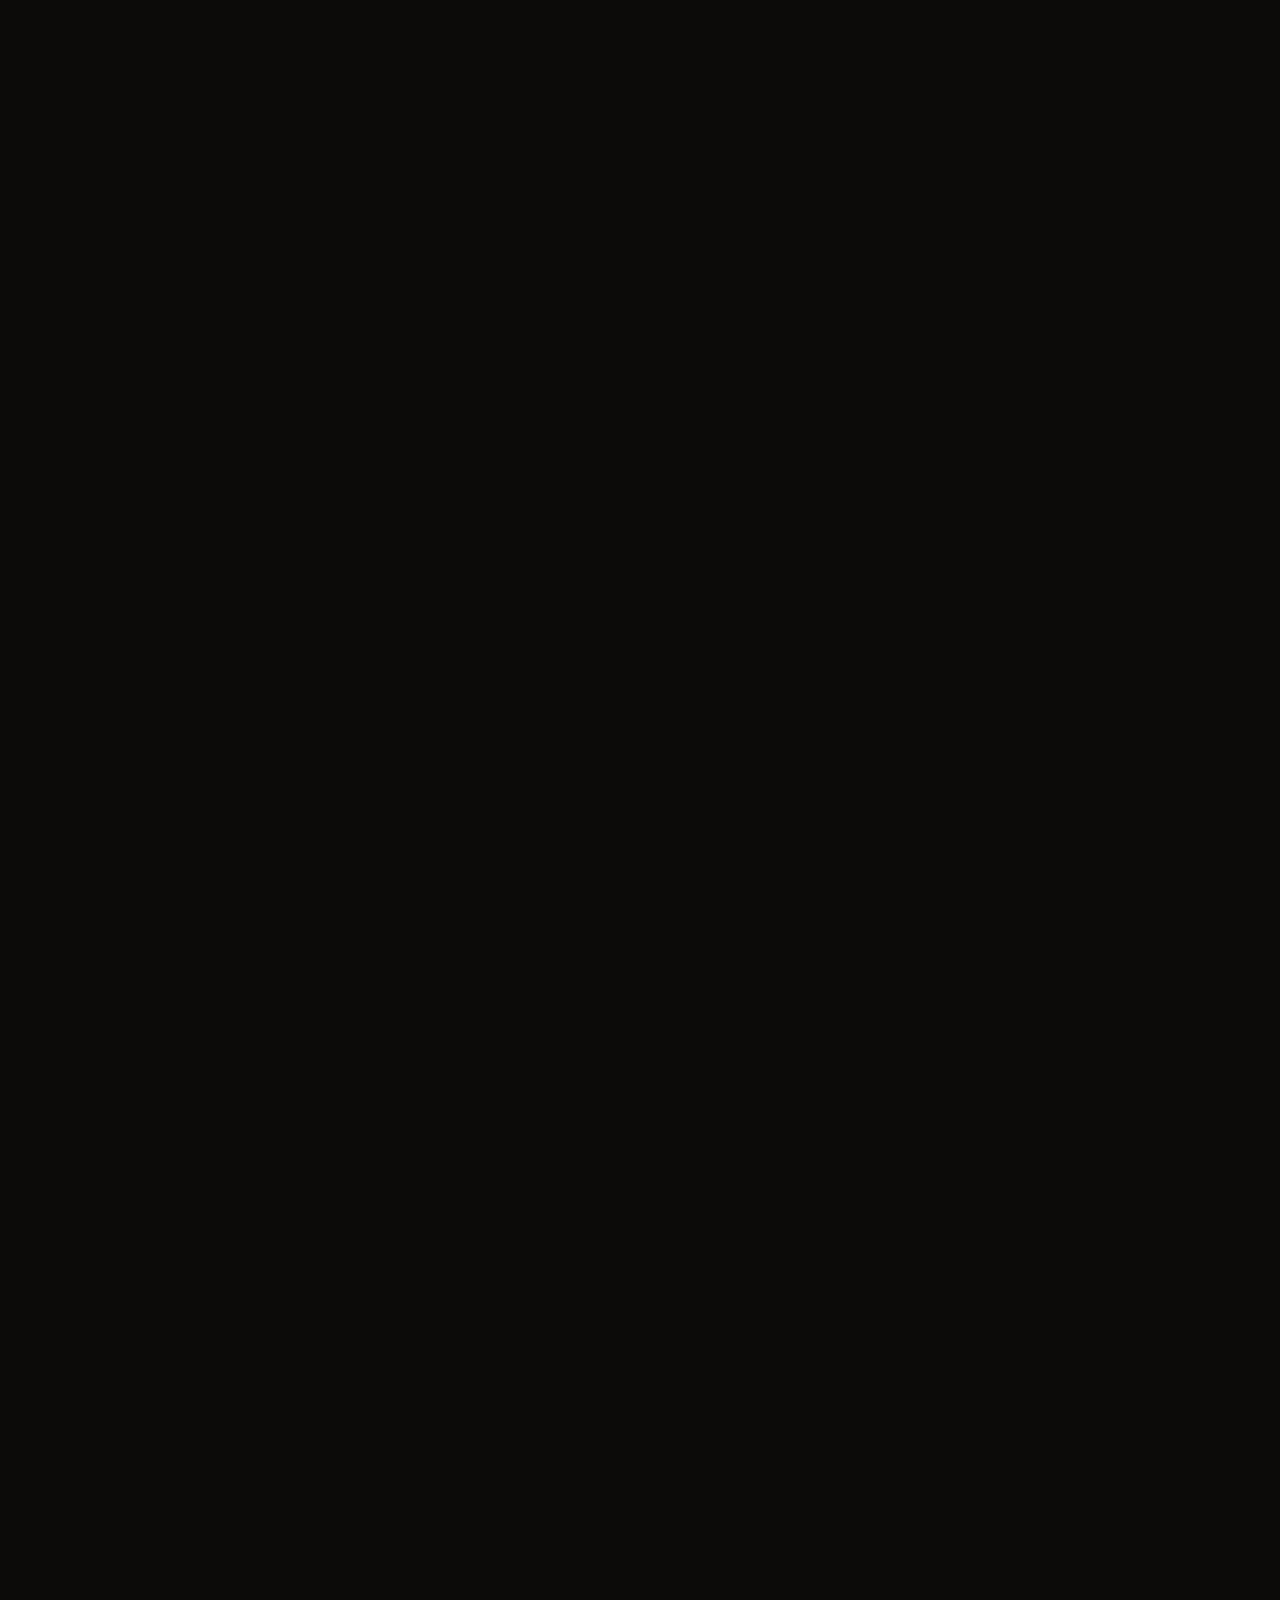
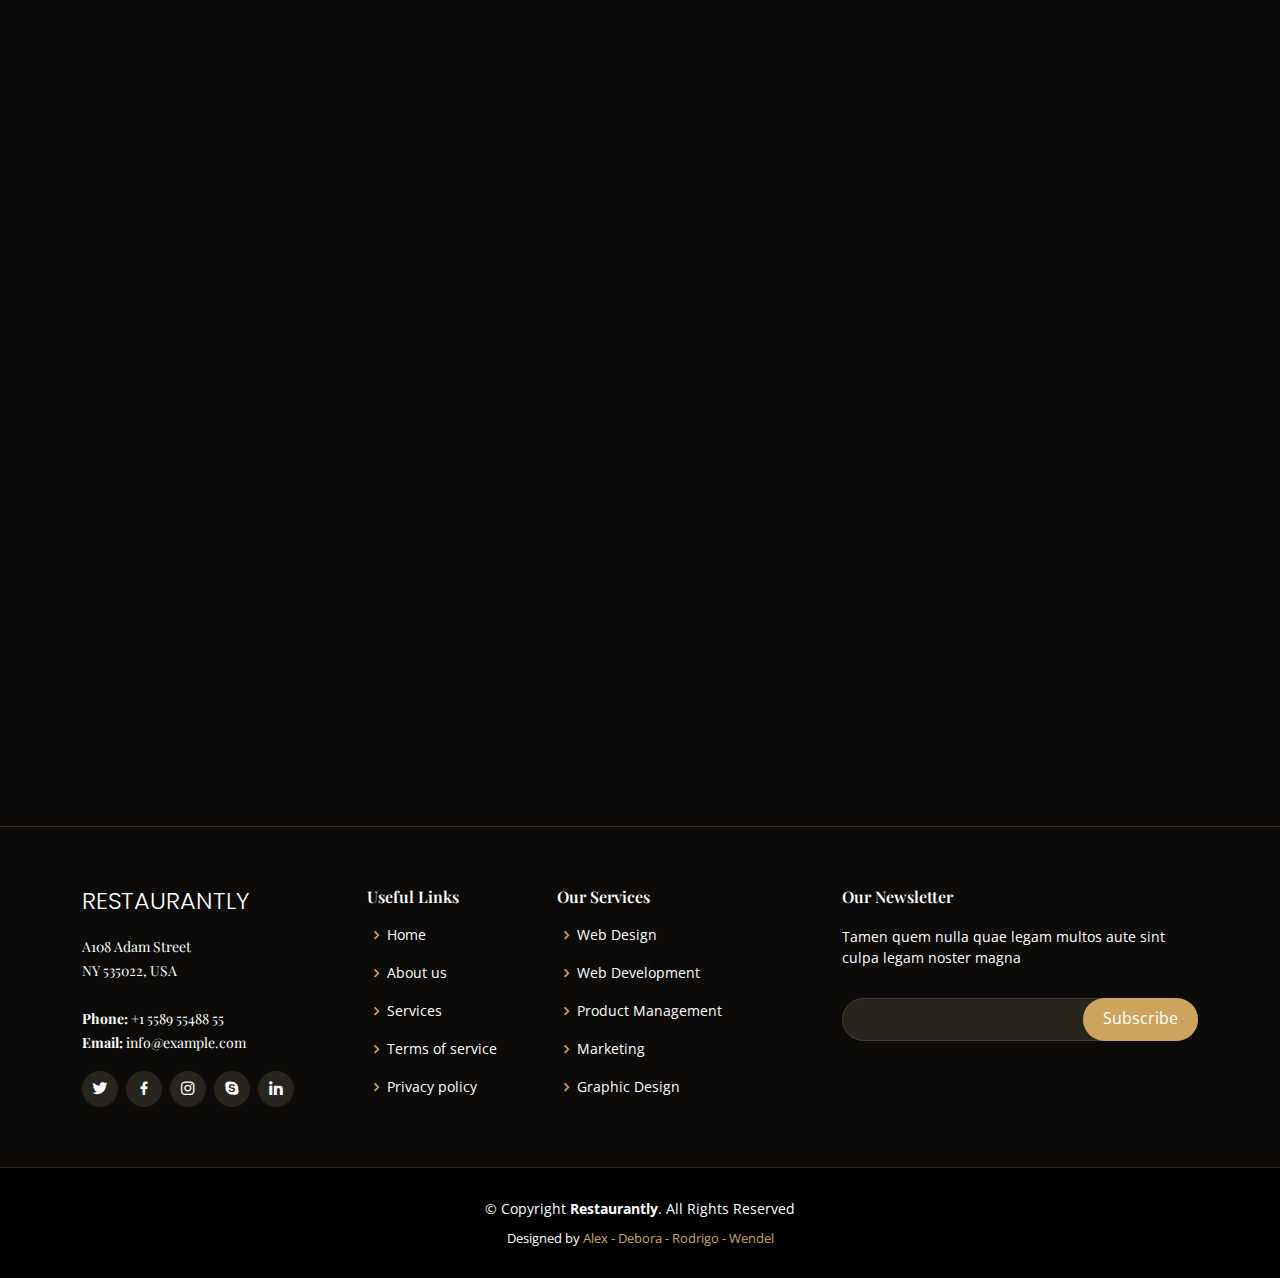
==== commit 2ba049af: "Merge branch 'main' of https://github.com/AlexBCSouza/Trabalho_Em_Grupo" ====
--- a/Boostrap em Equipe/Restaurantly/index.html
+++ b/Boostrap em Equipe/Restaurantly/index.html
@@ -727,12 +727,12 @@
 
         <div class="section-title">
           <h2>Contact</h2>
-          <p>Contact Us</p>
+          <p>Nossos Contatos</p>
         </div>
       </div>
 
       <div data-aos="fade-up">
-        <iframe style="border:0; width: 100%; height: 350px;" src="https://www.google.com/maps/embed?pb=!1m14!1m8!1m3!1d12097.433213460943!2d-74.0062269!3d40.7101282!3m2!1i1024!2i768!4f13.1!3m3!1m2!1s0x0%3A0xb89d1fe6bc499443!2sDowntown+Conference+Center!5e0!3m2!1smk!2sbg!4v1539943755621" frameborder="0" allowfullscreen></iframe>
+        <iframe src="https://www.google.com/maps/embed?pb=!1m18!1m12!1m3!1d3657.218947824806!2d-46.659506784490766!3d-23.560578684683254!2m3!1f0!2f0!3f0!3m2!1i1024!2i768!4f13.1!3m3!1m2!1s0x94ce59cc2280abaf%3A0xcb1ec0514ef832ad!2sAv.%20Paulista%2C%201734%20-%20Bela%20Vista%2C%20S%C3%A3o%20Paulo%20-%20SP%2C%2001310-200!5e0!3m2!1spt-BR!2sbr!4v1639182214085!5m2!1spt-BR!2sbr" width="100%" height="600" style="border:0;" allowfullscreen="" loading="lazy"></iframe>
       </div>
 
       <div class="container" data-aos="fade-up">
@@ -743,29 +743,29 @@
             <div class="info">
               <div class="address">
                 <i class="bi bi-geo-alt"></i>
-                <h4>Location:</h4>
-                <p>A108 Adam Street, New York, NY 535022</p>
+                <h4>Localização:</h4>
+                <p>Av. Paulista, 1734 - Bela Vista, São Paulo - SP</p>
               </div>
 
               <div class="open-hours">
                 <i class="bi bi-clock"></i>
-                <h4>Open Hours:</h4>
+                <h4>Horario de Abertura:</h4>
                 <p>
-                  Monday-Saturday:<br>
-                  11:00 AM - 2300 PM
+                  Segunda - Sabado:<br>
+                  09:00 - 18:00
                 </p>
               </div>
 
               <div class="email">
                 <i class="bi bi-envelope"></i>
-                <h4>Email:</h4>
-                <p>info@example.com</p>
+                <h4>E-mail:</h4>
+                <p>contato@chocodraw.com</p>
               </div>
 
               <div class="phone">
                 <i class="bi bi-phone"></i>
-                <h4>Call:</h4>
-                <p>+1 5589 55488 55s</p>
+                <h4>Telefone:</h4>
+                <p>+55 11 96573-8352</p>
               </div>
 
             </div>
@@ -777,24 +777,24 @@
             <form action="forms/contact.php" method="post" role="form" class="php-email-form">
               <div class="row">
                 <div class="col-md-6 form-group">
-                  <input type="text" name="name" class="form-control" id="name" placeholder="Your Name" required>
+                  <input type="text" name="name" class="form-control" id="name" placeholder="Seu Nome" required>
                 </div>
                 <div class="col-md-6 form-group mt-3 mt-md-0">
-                  <input type="email" class="form-control" name="email" id="email" placeholder="Your Email" required>
+                  <input type="email" class="form-control" name="email" id="email" placeholder="Seu E-mail" required>
                 </div>
               </div>
               <div class="form-group mt-3">
-                <input type="text" class="form-control" name="subject" id="subject" placeholder="Subject" required>
+                <input type="text" class="form-control" name="subject" id="subject" placeholder="Assunto" required>
               </div>
               <div class="form-group mt-3">
-                <textarea class="form-control" name="message" rows="8" placeholder="Message" required></textarea>
+                <textarea class="form-control" name="message" rows="8" placeholder="Menssagem" required></textarea>
               </div>
               <div class="my-3">
                 <div class="loading">Loading</div>
                 <div class="error-message"></div>
                 <div class="sent-message">Your message has been sent. Thank you!</div>
               </div>
-              <div class="text-center"><button type="submit">Send Message</button></div>
+              <div class="text-center"><button type="submit">Enviar Menssagem</button></div>
             </form>
 
           </div>
@@ -875,7 +875,7 @@
         <!-- You can delete the links only if you purchased the pro version. -->
         <!-- Licensing information: https://bootstrapmade.com/license/ -->
         <!-- Purchase the pro version with working PHP/AJAX contact form: https://bootstrapmade.com/restaurantly-restaurant-template/ -->
-        Designed by <a href="https://bootstrapmade.com/">BootstrapMade</a>
+        Designed by <a href="https://bootstrapmade.com/">Alex - </a> <a href="https://bootstrapmade.com/">Debora - </a> <a href="https://bootstrapmade.com/">Rodrigo - </a> <a href="https://bootstrapmade.com/">Wendel</a>
       </div>
     </div>
   </footer><!-- End Footer -->
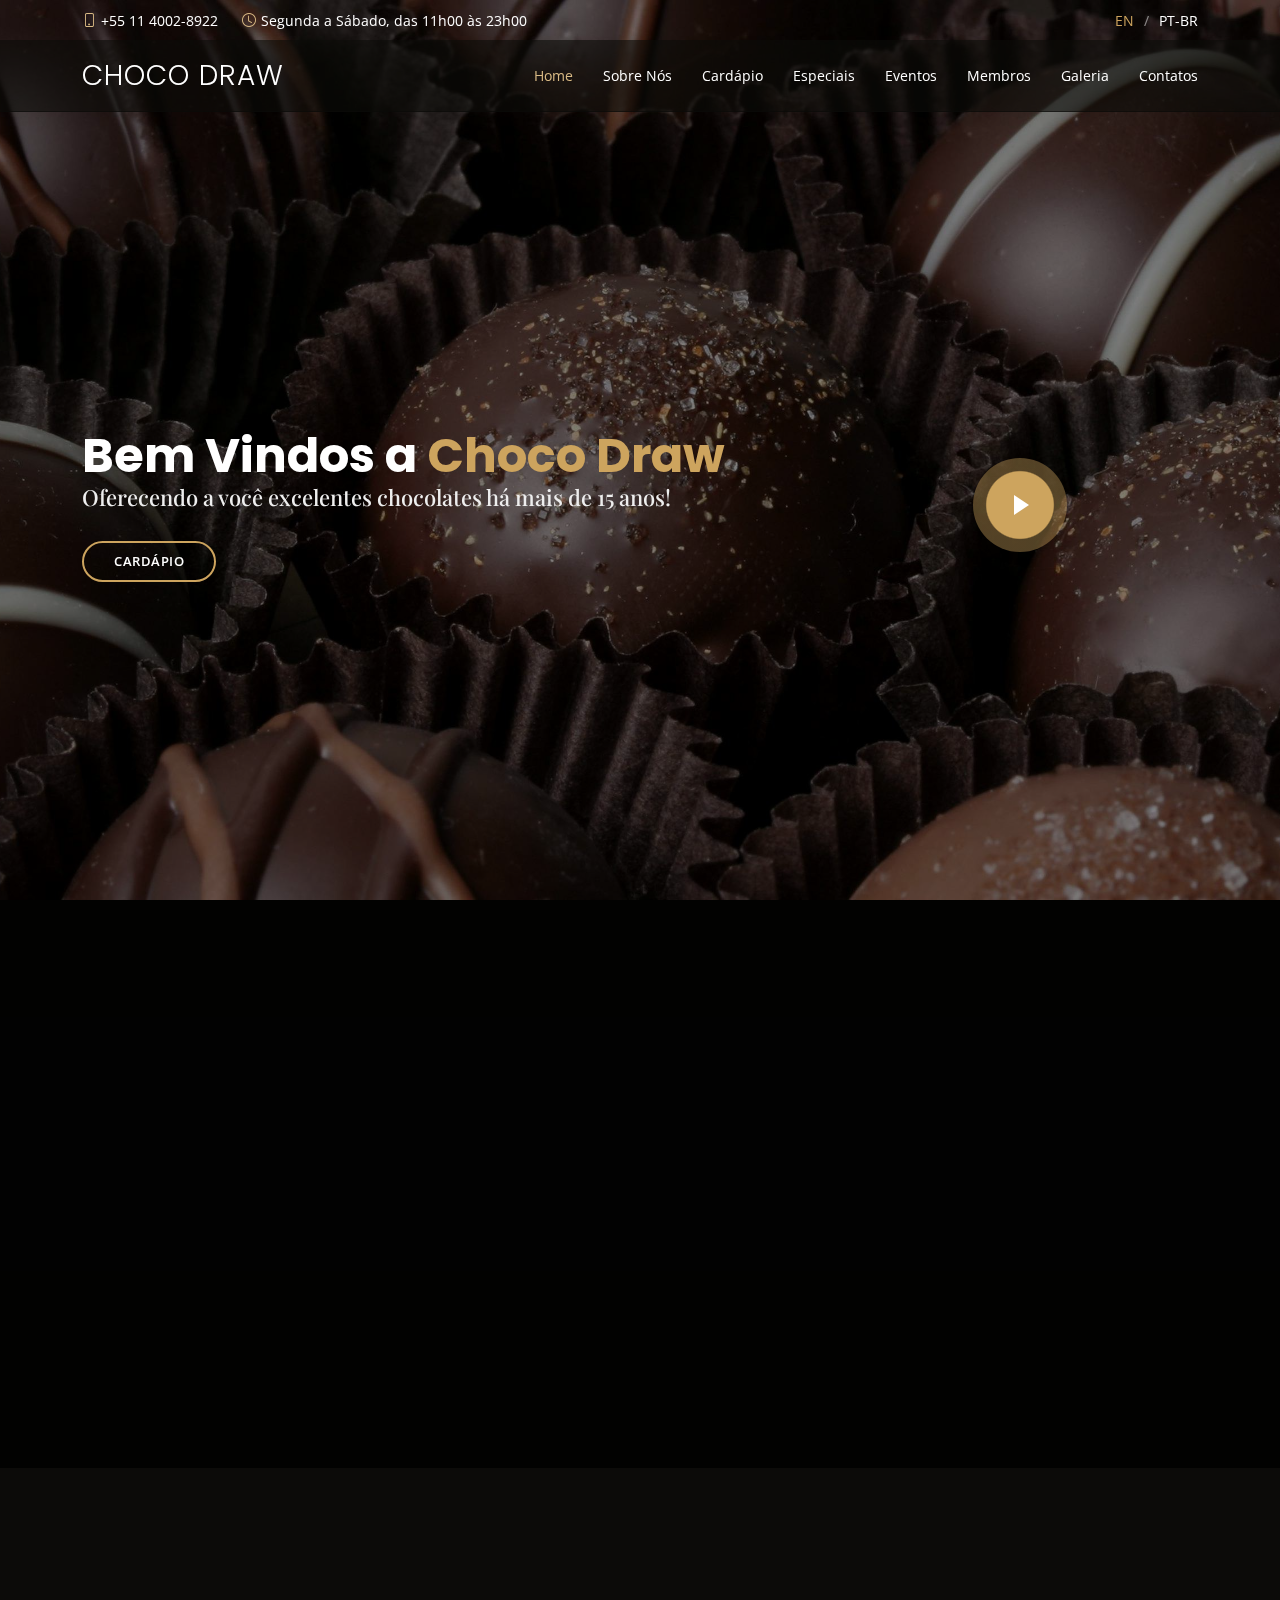
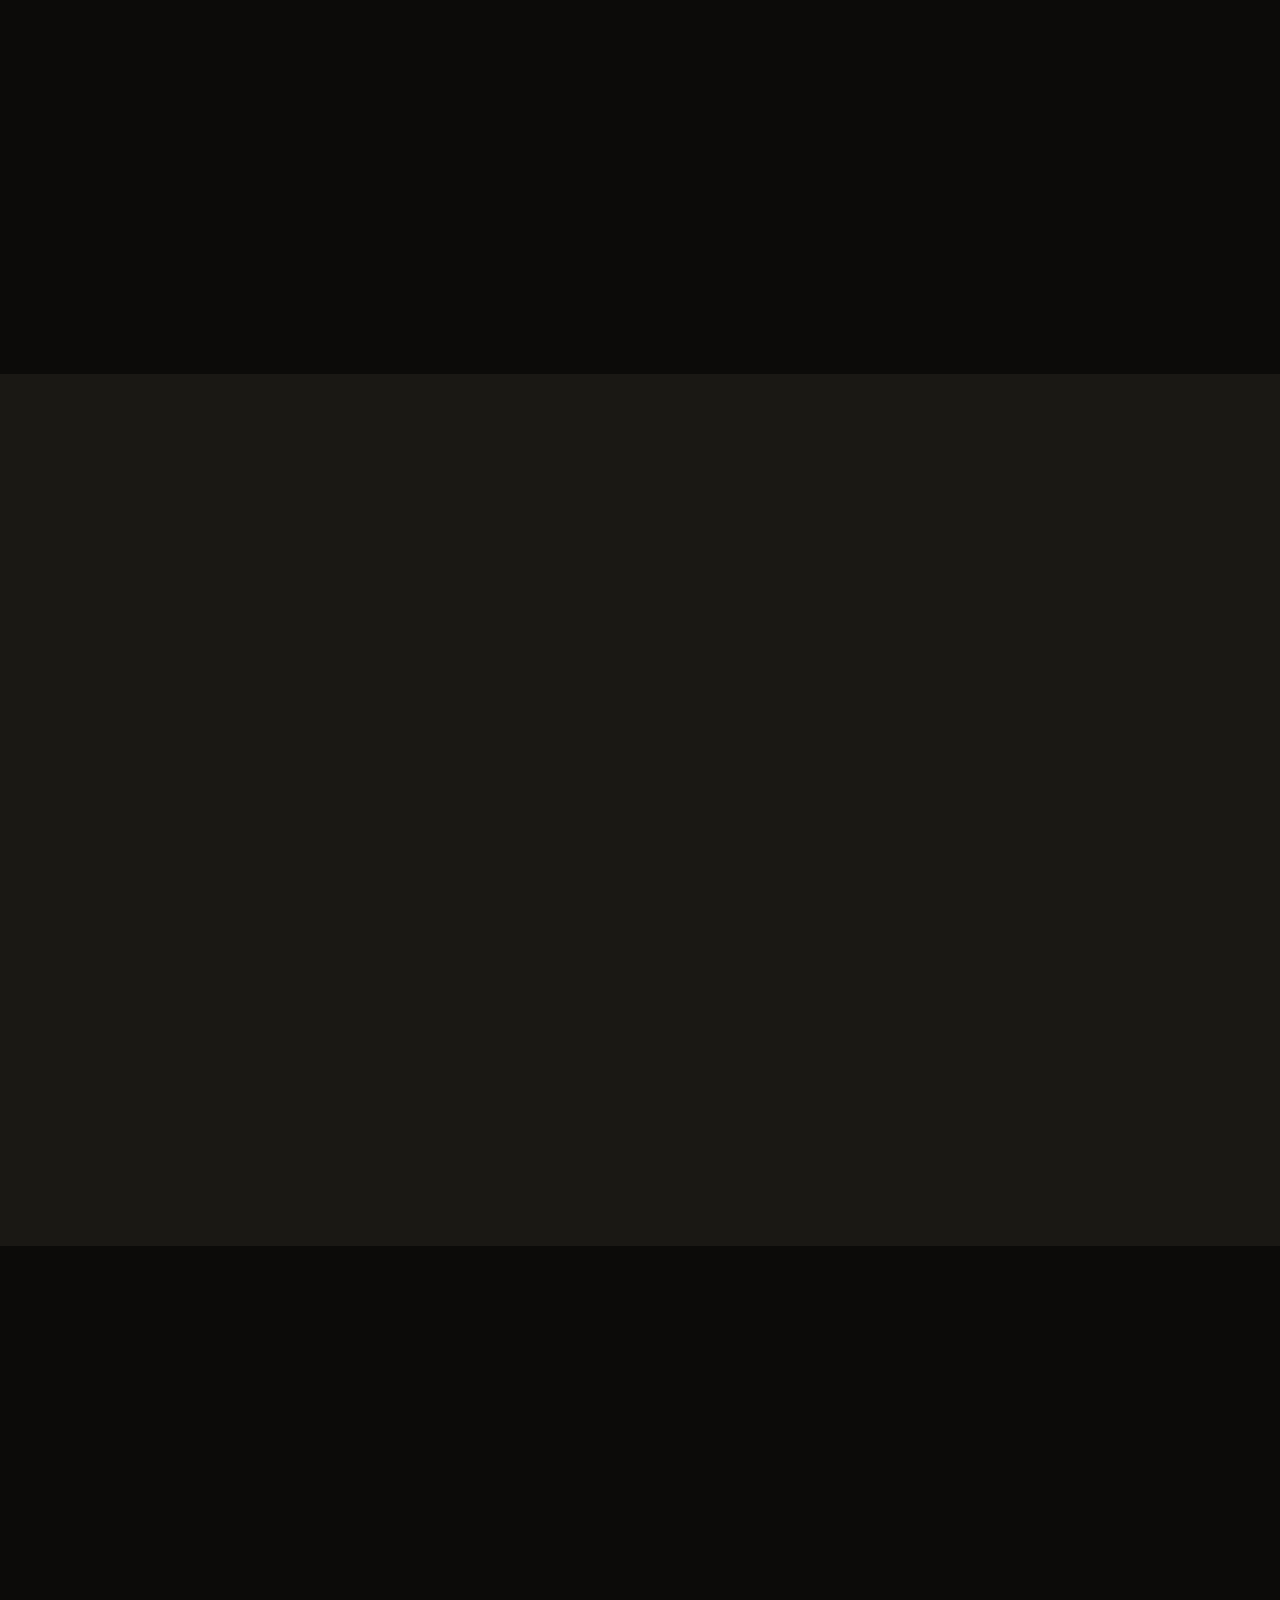
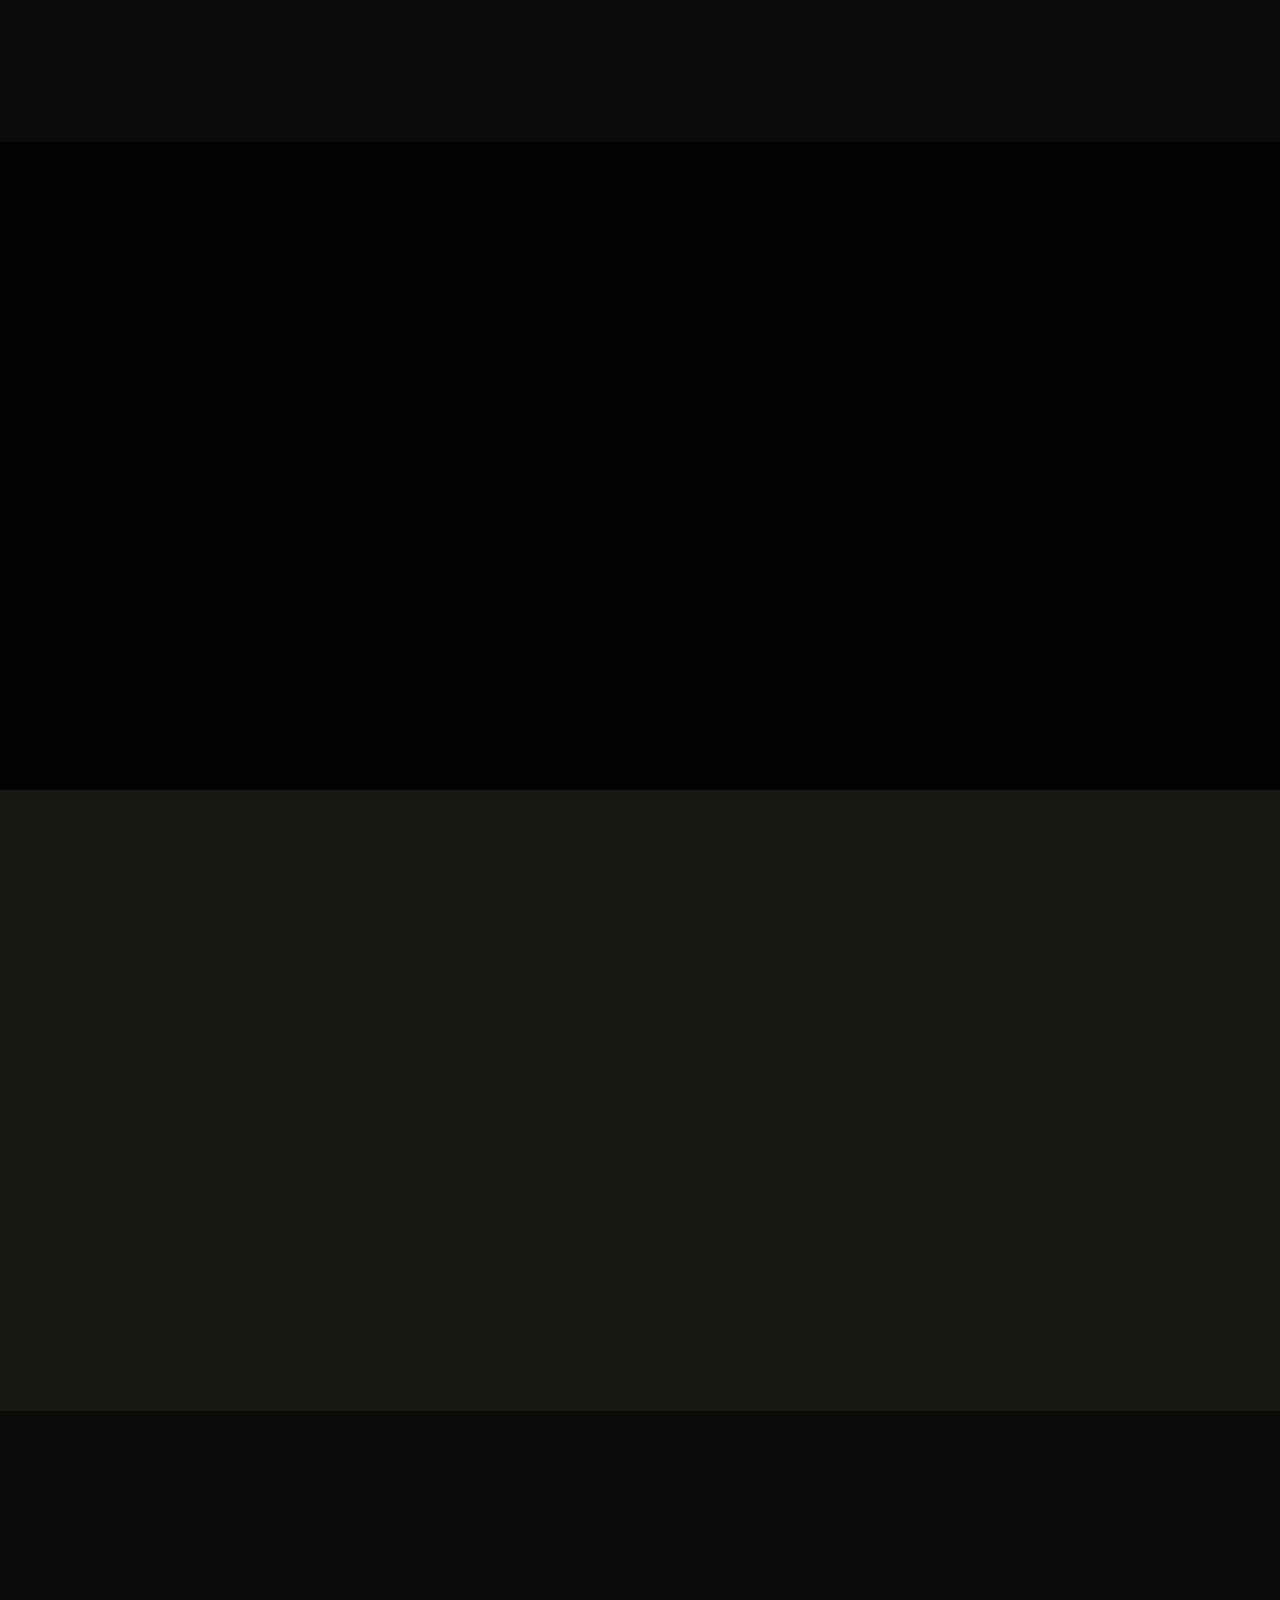
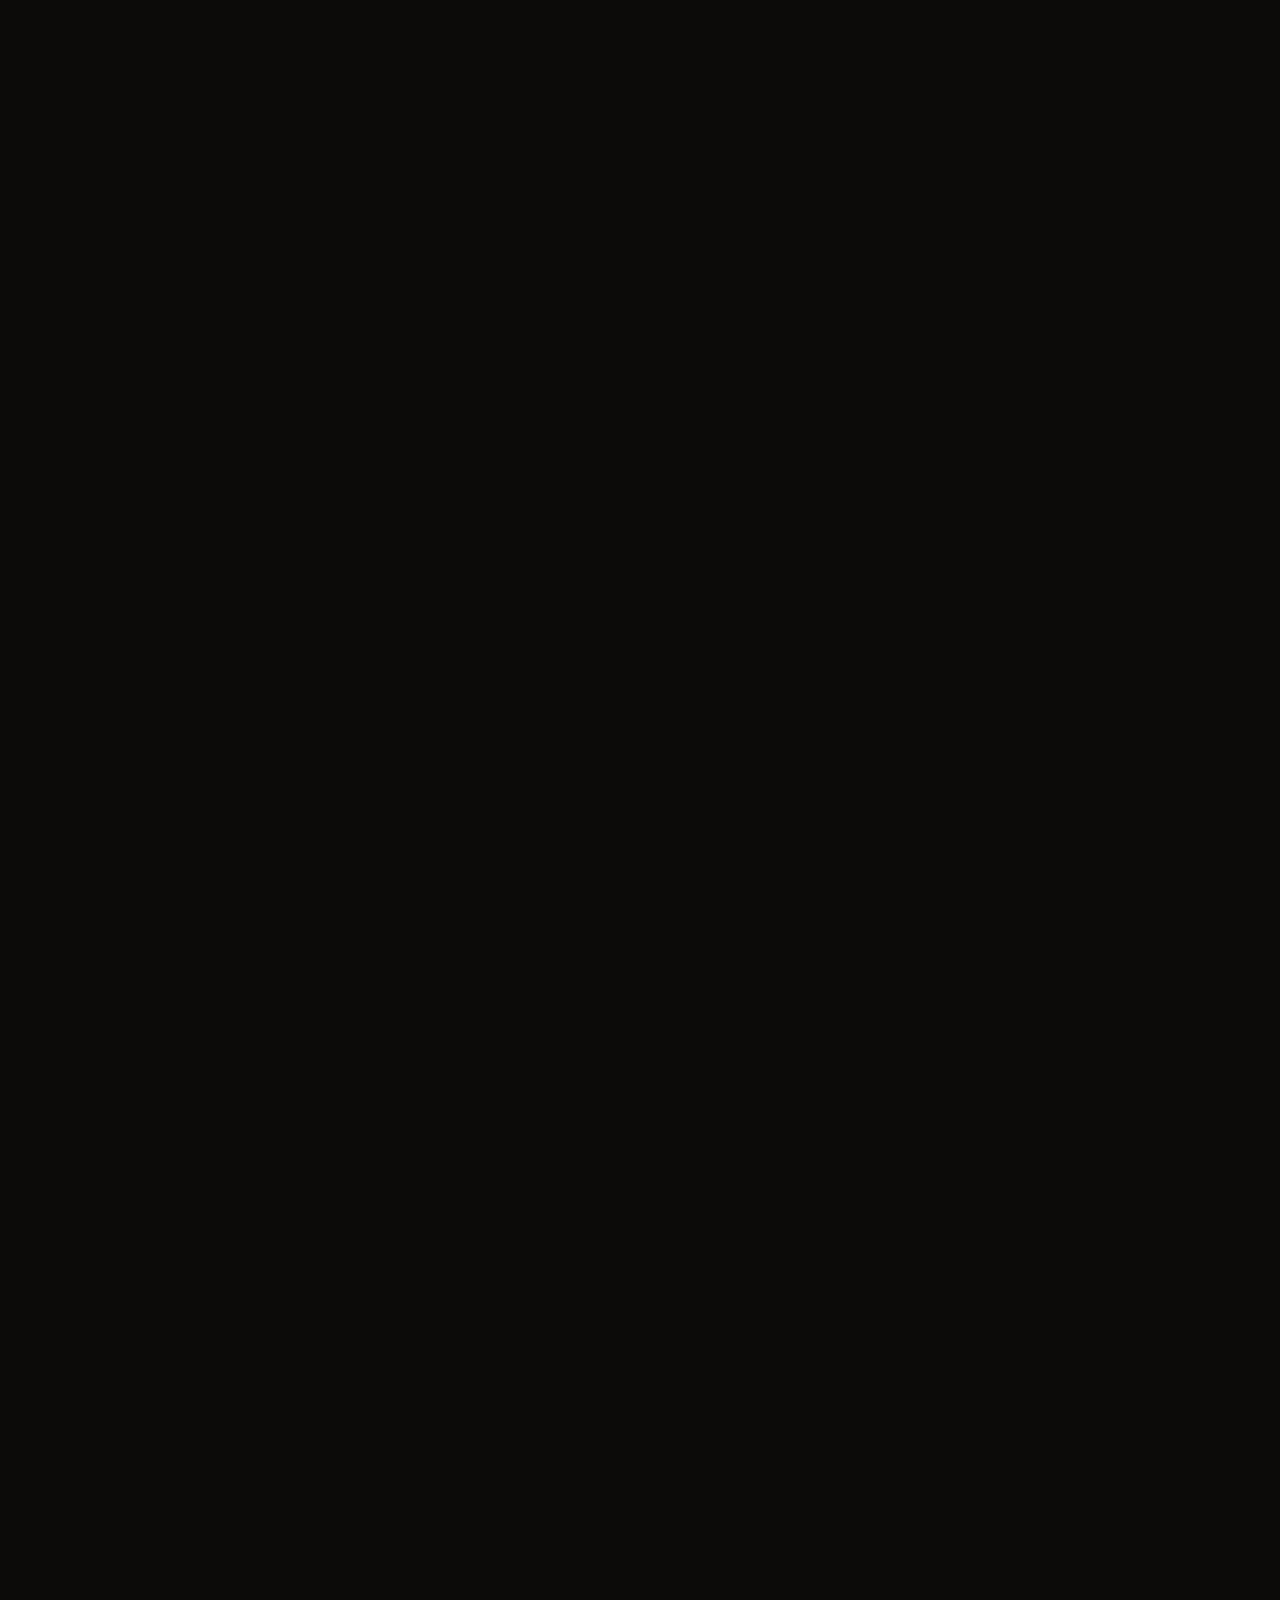
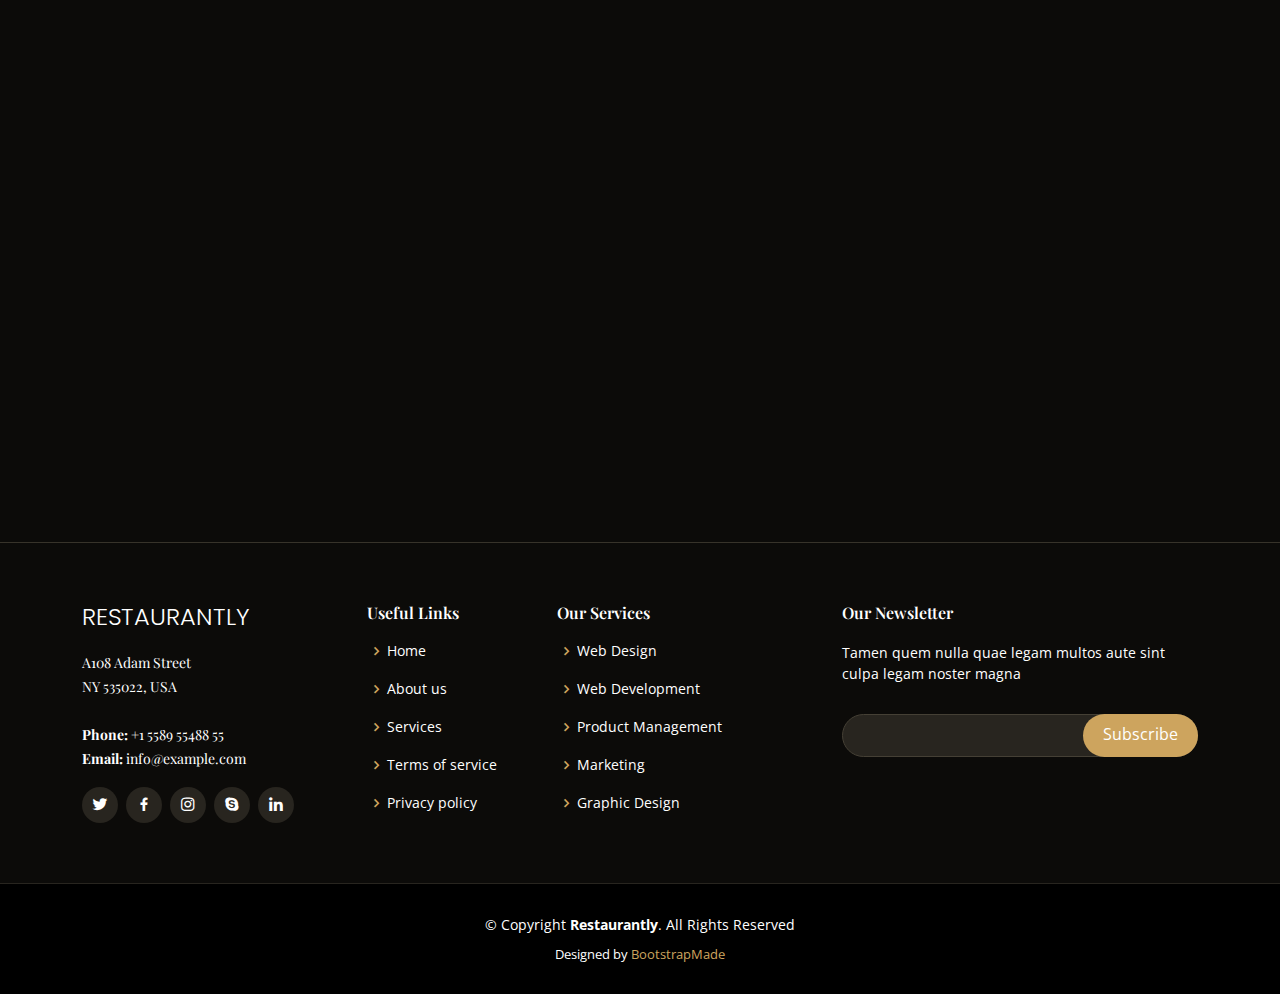
==== commit c599ba72: "Atualização" ====
--- a/Boostrap em Equipe/Restaurantly/index.html
+++ b/Boostrap em Equipe/Restaurantly/index.html
@@ -179,17 +179,17 @@
       <div class="container" data-aos="fade-up">
 
         <div class="section-title">
-          <h2>Cardápio</h2>
-          <p>Confira nosso cardápio!</p>
+          <h2>Menu</h2>
+          <p>Check Our Tasty Menu</p>
         </div>
 
         <div class="row" data-aos="fade-up" data-aos-delay="100">
           <div class="col-lg-12 d-flex justify-content-center">
             <ul id="menu-flters">
               <li data-filter="*" class="filter-active">All</li>
-              <li data-filter=".filter-starters">Bolos</li>
-              <li data-filter=".filter-salads">Bombons</li>
-              <li data-filter=".filter-specialty">Tabletes</li>
+              <li data-filter=".filter-starters">Starters</li>
+              <li data-filter=".filter-salads">Salads</li>
+              <li data-filter=".filter-specialty">Specialty</li>
             </ul>
           </div>
         </div>
@@ -197,12 +197,12 @@
         <div class="row menu-container" data-aos="fade-up" data-aos-delay="200">
 
           <div class="col-lg-6 menu-item filter-starters">
-            <img src="assets/img/menu/bolo_trufa.jpg" class="menu-img" alt="">
+            <img src="assets/img/menu/lobster-bisque.jpg" class="menu-img" alt="">
             <div class="menu-content">
-              <a href="#">Bolo Trufado de Chocolate</a><span>$5.95</span>
+              <a href="#">Lobster Bisque</a><span>$5.95</span>
             </div>
             <div class="menu-ingredients">
-              Bolo de chocolate, recheios de trufado de chocolate com Baileys e mousse de chocolate, cobertura de mousse mesclado, calda de chocolate e lascas de chocolate meio amargo.
+              Lorem, deren, trataro, filede, nerada
             </div>
           </div>
 
@@ -219,10 +219,10 @@
           <div class="col-lg-6 menu-item filter-starters">
             <img src="assets/img/menu/cake.jpg" class="menu-img" alt="">
             <div class="menu-content">
-              <a href="#">Bolo de Cenoura com cobertura de Chocolate</a><span>$7.95</span>
+              <a href="#">Crab Cake</a><span>$7.95</span>
             </div>
             <div class="menu-ingredients">
-              Bolo de Cenoura com cobertura de chocolate. Opcional sem cobertura. Contém Glúten. Alérgicos: contém farinha de trigo, ovos, leite e derivados.
+              A delicate crab cake served on a toasted roll with lettuce and tartar sauce
             </div>
           </div>
 
@@ -394,7 +394,7 @@
       <div class="container" data-aos="fade-up">
 
         <div class="section-title">
-          <h2>Events</h2>
+          <h2>Eventos</h2>
           <p>Organize seus Eventos conosco</p>
         </div>
 
@@ -727,12 +727,12 @@
 
         <div class="section-title">
           <h2>Contact</h2>
-          <p>Nossos Contatos</p>
+          <p>Contact Us</p>
         </div>
       </div>
 
       <div data-aos="fade-up">
-        <iframe src="https://www.google.com/maps/embed?pb=!1m18!1m12!1m3!1d3657.218947824806!2d-46.659506784490766!3d-23.560578684683254!2m3!1f0!2f0!3f0!3m2!1i1024!2i768!4f13.1!3m3!1m2!1s0x94ce59cc2280abaf%3A0xcb1ec0514ef832ad!2sAv.%20Paulista%2C%201734%20-%20Bela%20Vista%2C%20S%C3%A3o%20Paulo%20-%20SP%2C%2001310-200!5e0!3m2!1spt-BR!2sbr!4v1639182214085!5m2!1spt-BR!2sbr" width="100%" height="600" style="border:0;" allowfullscreen="" loading="lazy"></iframe>
+        <iframe style="border:0; width: 100%; height: 350px;" src="https://www.google.com/maps/embed?pb=!1m14!1m8!1m3!1d12097.433213460943!2d-74.0062269!3d40.7101282!3m2!1i1024!2i768!4f13.1!3m3!1m2!1s0x0%3A0xb89d1fe6bc499443!2sDowntown+Conference+Center!5e0!3m2!1smk!2sbg!4v1539943755621" frameborder="0" allowfullscreen></iframe>
       </div>
 
       <div class="container" data-aos="fade-up">
@@ -743,29 +743,29 @@
             <div class="info">
               <div class="address">
                 <i class="bi bi-geo-alt"></i>
-                <h4>Localização:</h4>
-                <p>Av. Paulista, 1734 - Bela Vista, São Paulo - SP</p>
+                <h4>Location:</h4>
+                <p>A108 Adam Street, New York, NY 535022</p>
               </div>
 
               <div class="open-hours">
                 <i class="bi bi-clock"></i>
-                <h4>Horario de Abertura:</h4>
+                <h4>Open Hours:</h4>
                 <p>
-                  Segunda - Sabado:<br>
-                  09:00 - 18:00
+                  Monday-Saturday:<br>
+                  11:00 AM - 2300 PM
                 </p>
               </div>
 
               <div class="email">
                 <i class="bi bi-envelope"></i>
-                <h4>E-mail:</h4>
-                <p>contato@chocodraw.com</p>
+                <h4>Email:</h4>
+                <p>info@example.com</p>
               </div>
 
               <div class="phone">
                 <i class="bi bi-phone"></i>
-                <h4>Telefone:</h4>
-                <p>+55 11 96573-8352</p>
+                <h4>Call:</h4>
+                <p>+1 5589 55488 55s</p>
               </div>
 
             </div>
@@ -777,24 +777,24 @@
             <form action="forms/contact.php" method="post" role="form" class="php-email-form">
               <div class="row">
                 <div class="col-md-6 form-group">
-                  <input type="text" name="name" class="form-control" id="name" placeholder="Seu Nome" required>
+                  <input type="text" name="name" class="form-control" id="name" placeholder="Your Name" required>
                 </div>
                 <div class="col-md-6 form-group mt-3 mt-md-0">
-                  <input type="email" class="form-control" name="email" id="email" placeholder="Seu E-mail" required>
+                  <input type="email" class="form-control" name="email" id="email" placeholder="Your Email" required>
                 </div>
               </div>
               <div class="form-group mt-3">
-                <input type="text" class="form-control" name="subject" id="subject" placeholder="Assunto" required>
+                <input type="text" class="form-control" name="subject" id="subject" placeholder="Subject" required>
               </div>
               <div class="form-group mt-3">
-                <textarea class="form-control" name="message" rows="8" placeholder="Menssagem" required></textarea>
+                <textarea class="form-control" name="message" rows="8" placeholder="Message" required></textarea>
               </div>
               <div class="my-3">
                 <div class="loading">Loading</div>
                 <div class="error-message"></div>
                 <div class="sent-message">Your message has been sent. Thank you!</div>
               </div>
-              <div class="text-center"><button type="submit">Enviar Menssagem</button></div>
+              <div class="text-center"><button type="submit">Send Message</button></div>
             </form>
 
           </div>
@@ -875,7 +875,7 @@
         <!-- You can delete the links only if you purchased the pro version. -->
         <!-- Licensing information: https://bootstrapmade.com/license/ -->
         <!-- Purchase the pro version with working PHP/AJAX contact form: https://bootstrapmade.com/restaurantly-restaurant-template/ -->
-        Designed by <a href="https://bootstrapmade.com/">Alex - </a> <a href="https://bootstrapmade.com/">Debora - </a> <a href="https://bootstrapmade.com/">Rodrigo - </a> <a href="https://bootstrapmade.com/">Wendel</a>
+        Designed by <a href="https://bootstrapmade.com/">BootstrapMade</a>
       </div>
     </div>
   </footer><!-- End Footer -->
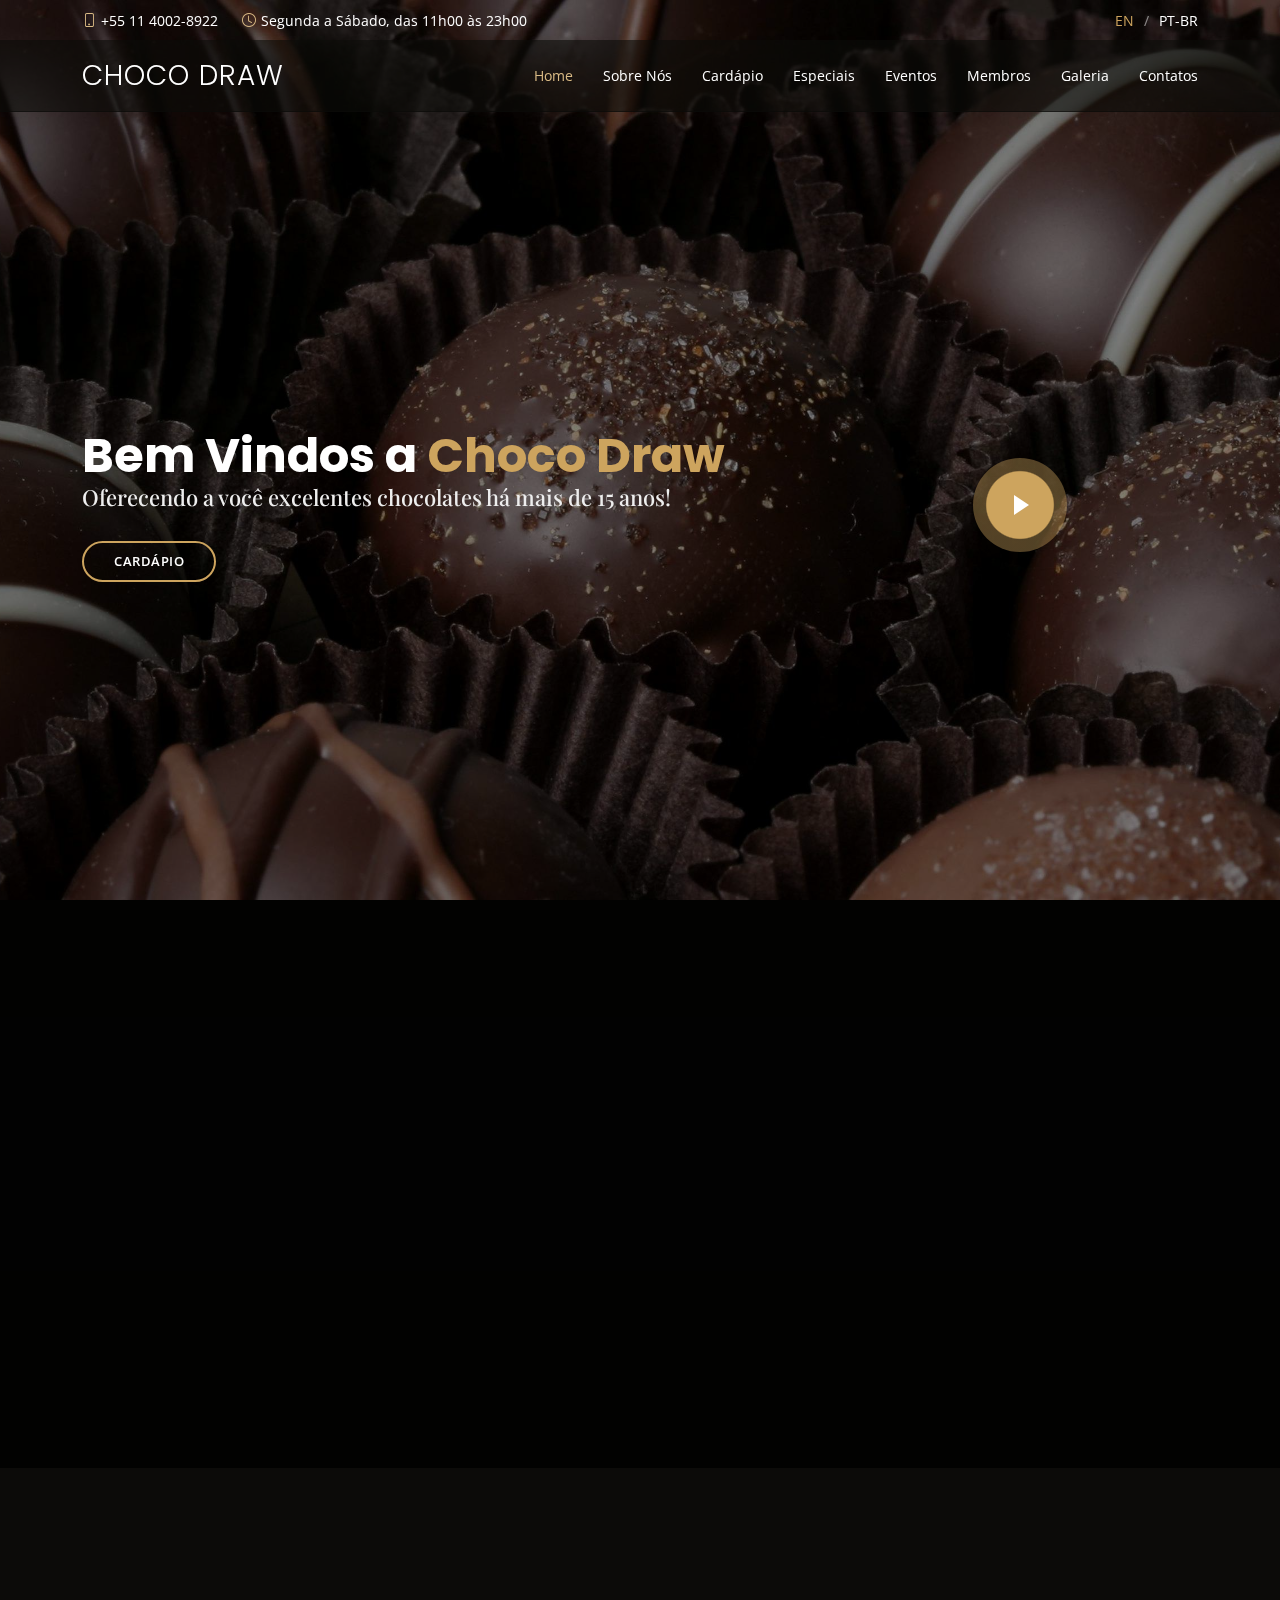
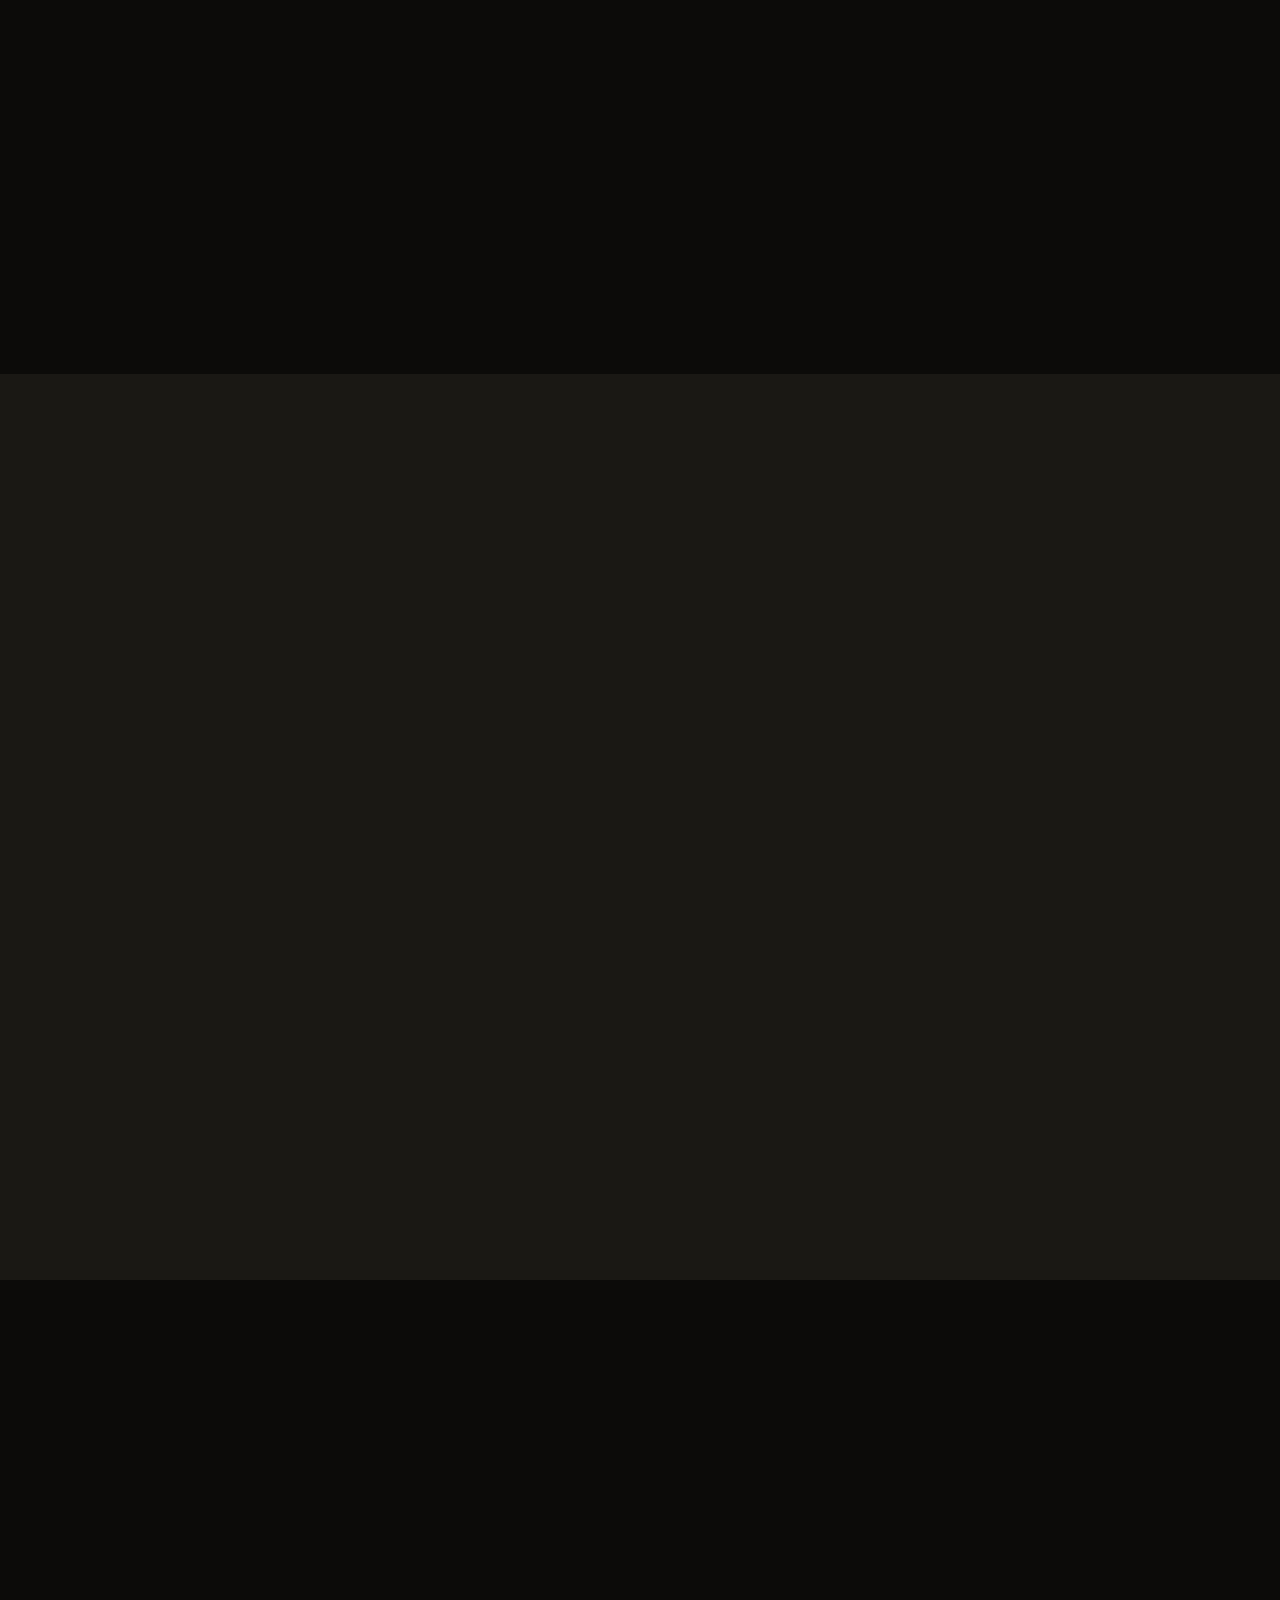
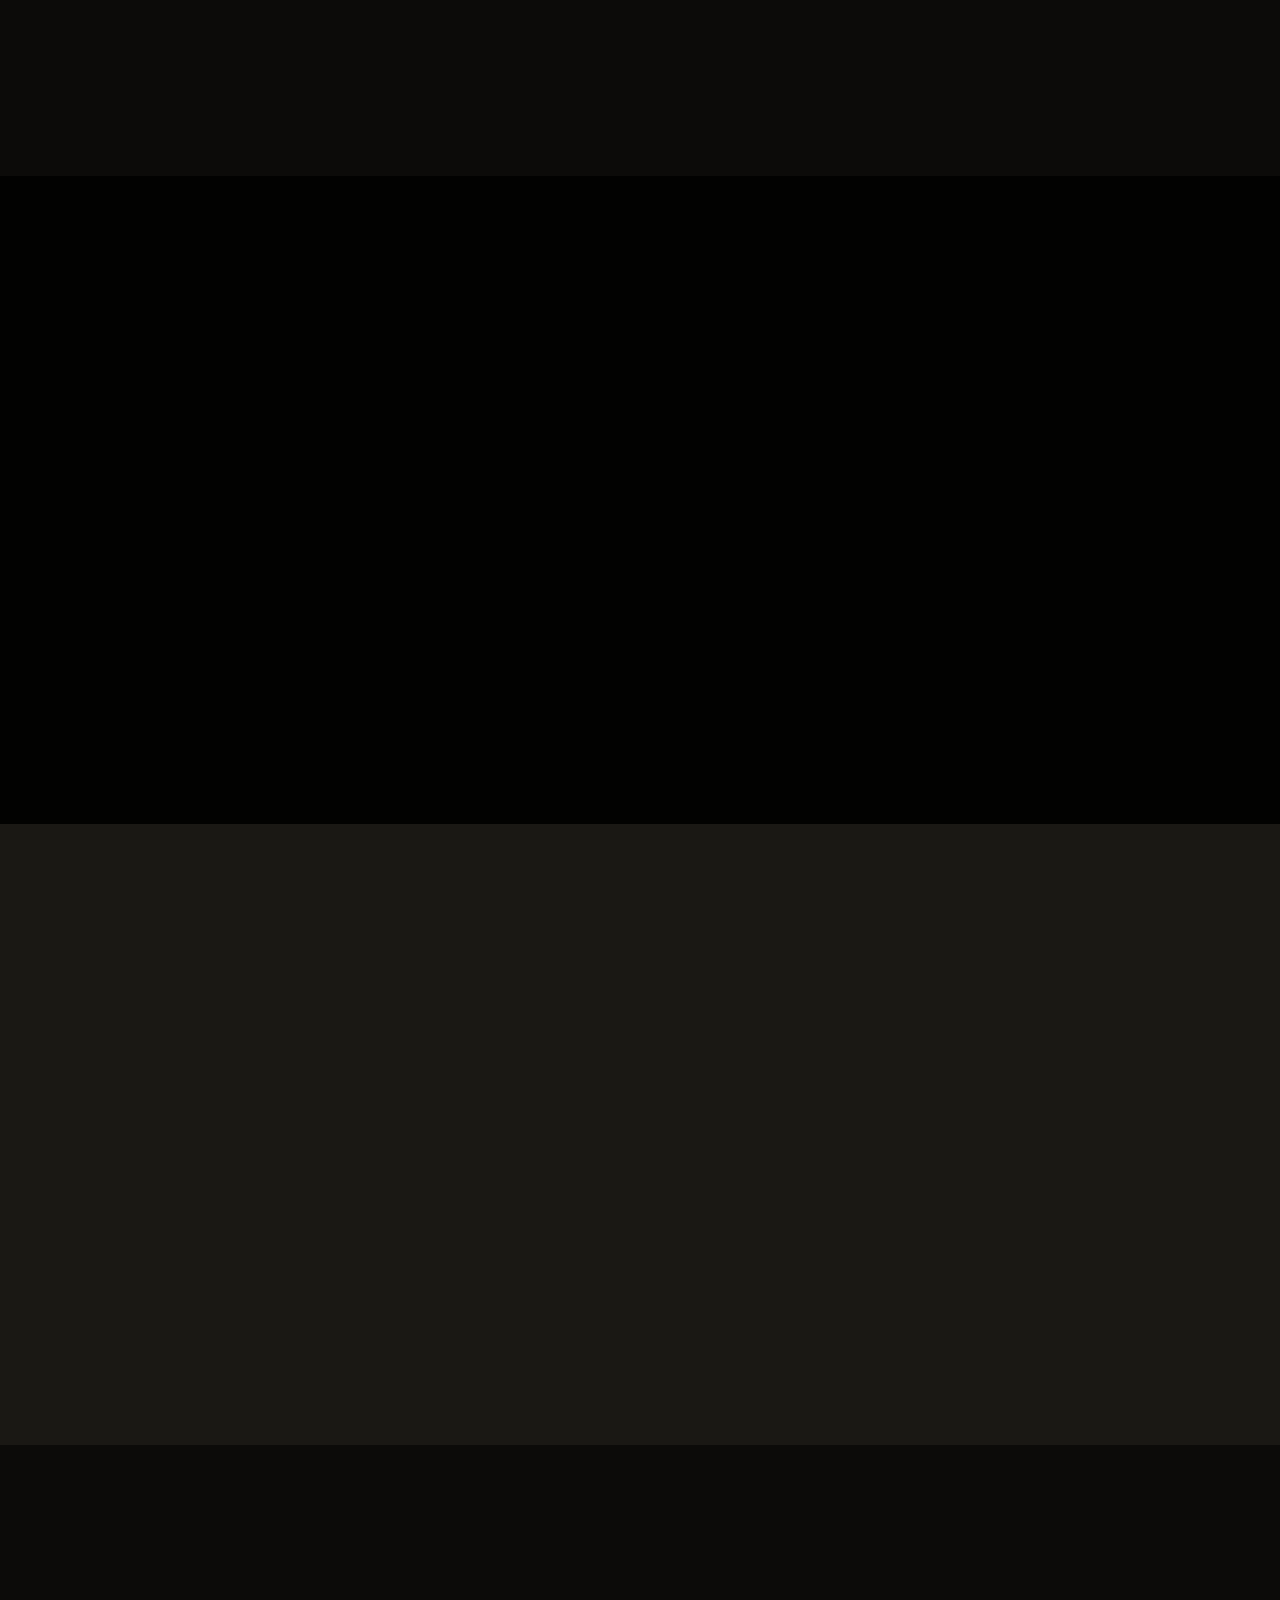
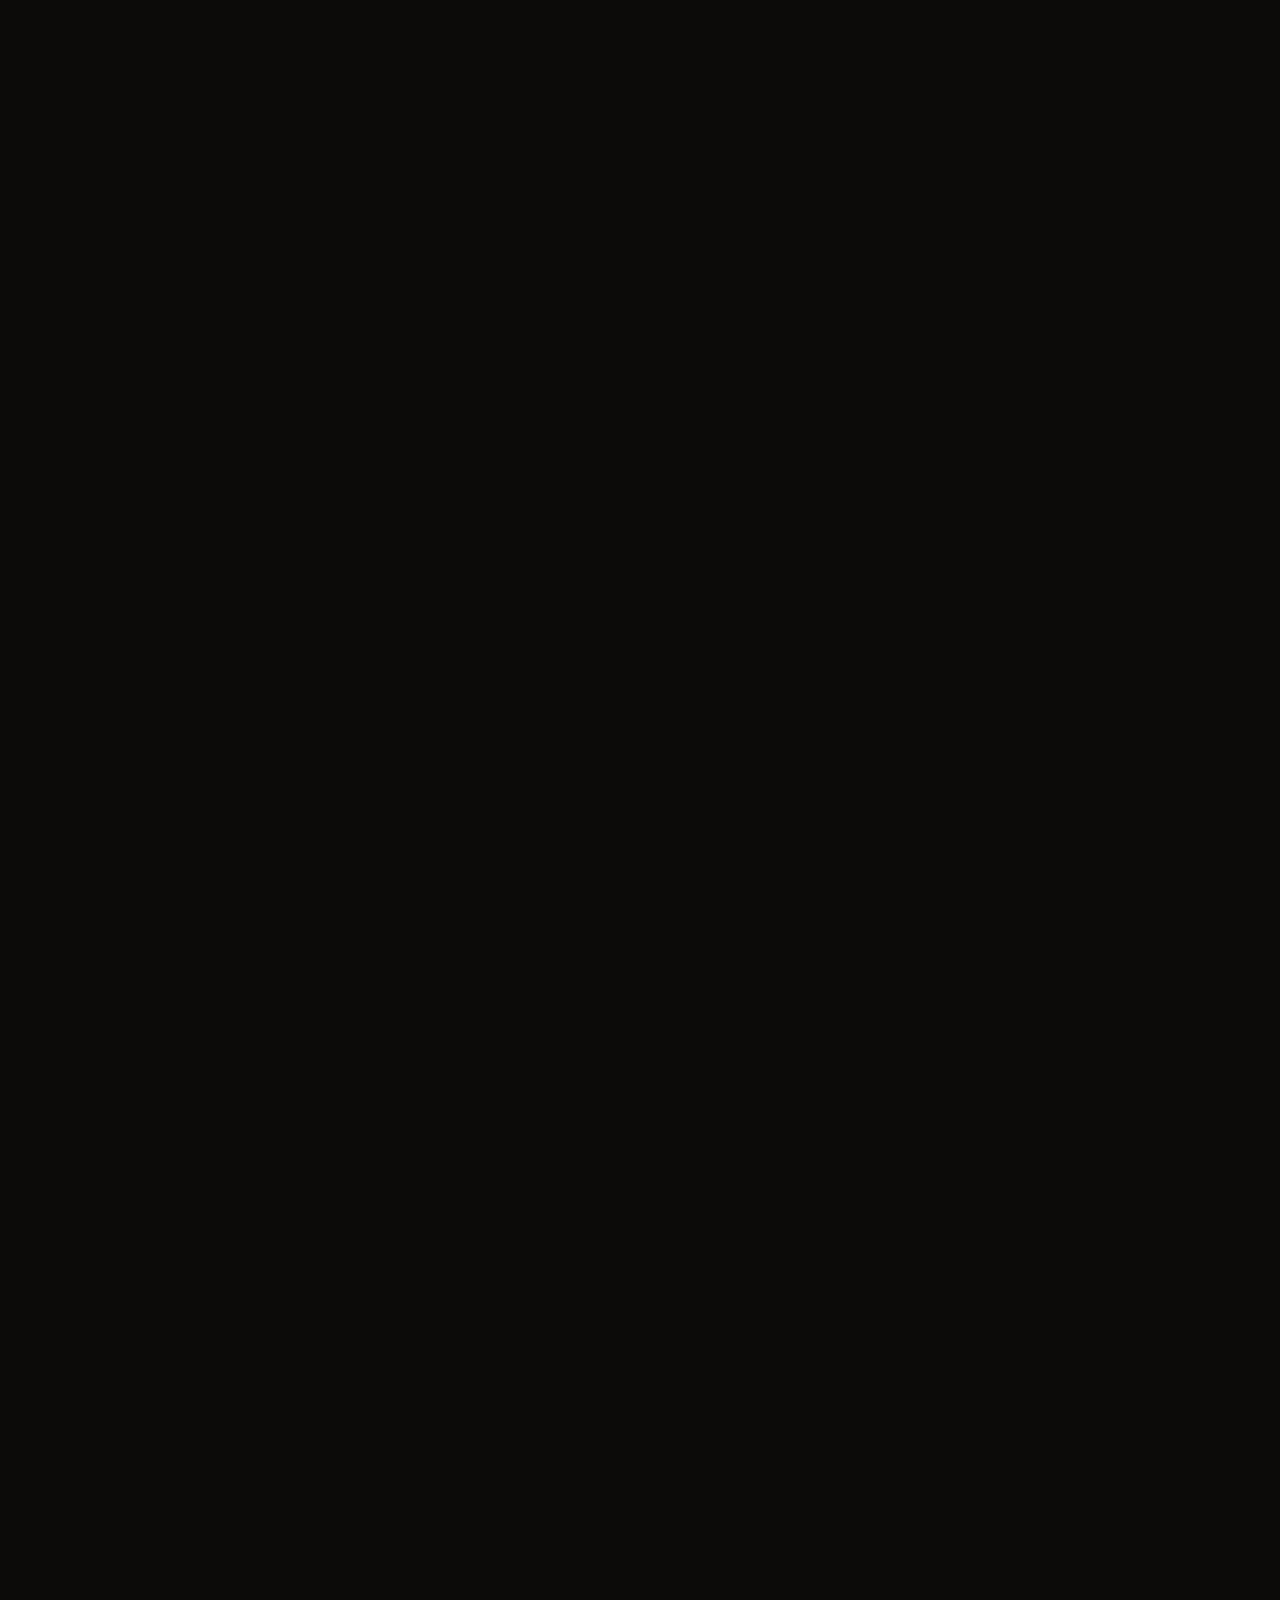
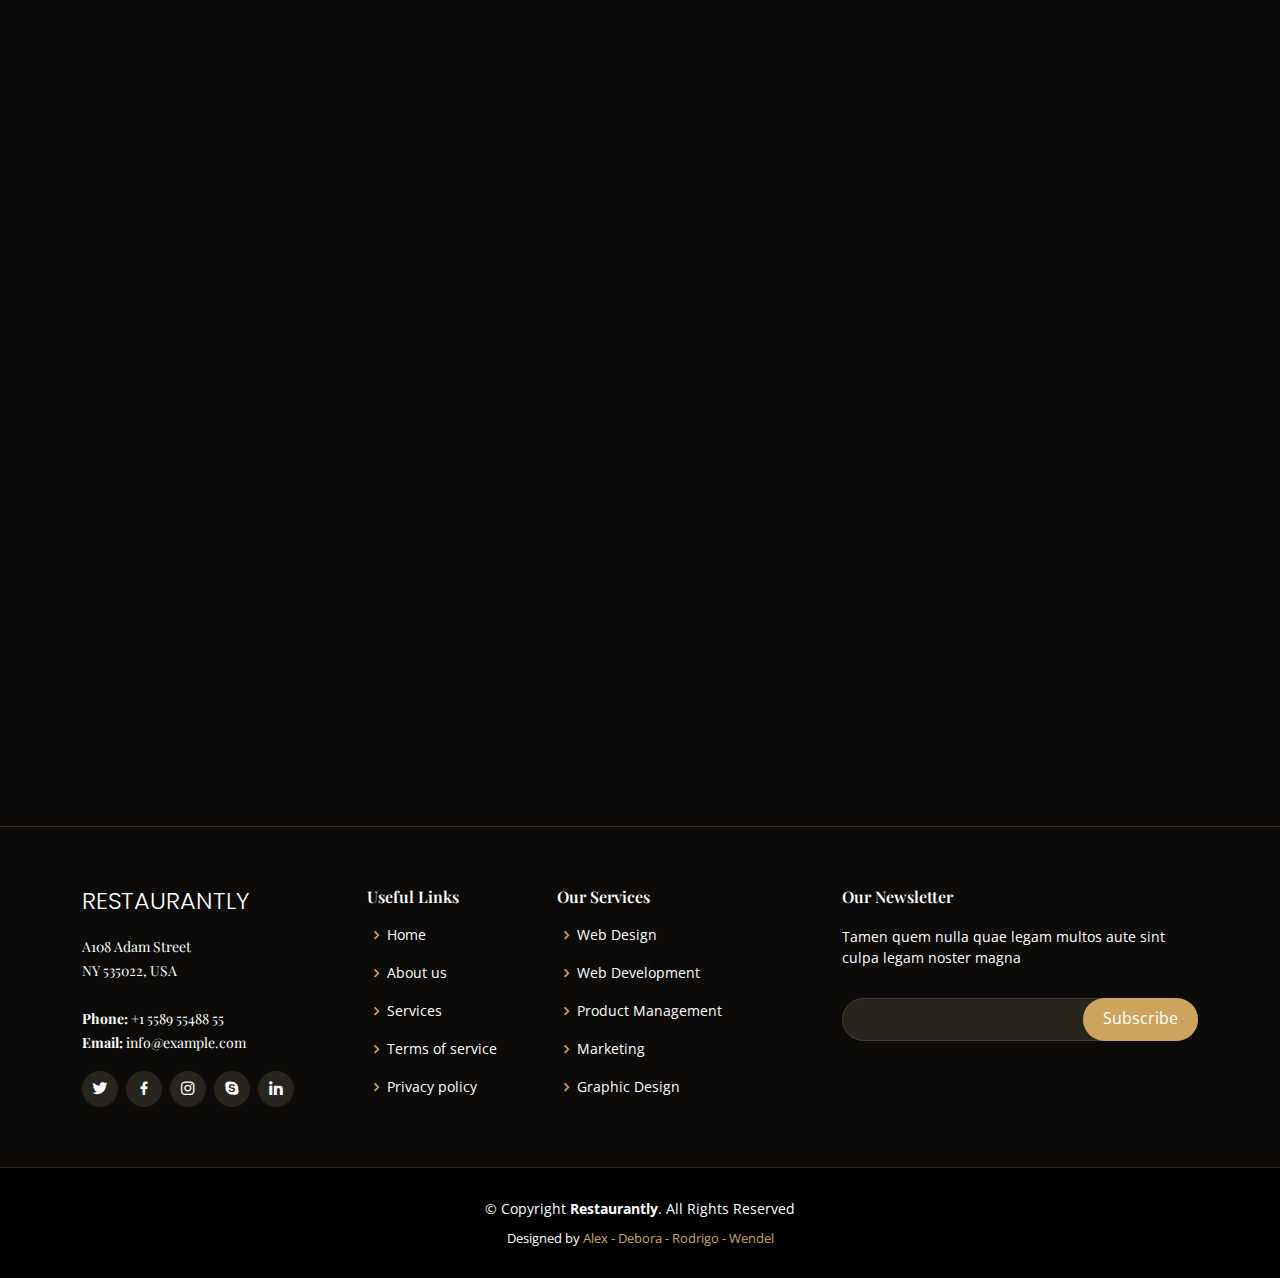
==== commit 207d93d1: "Merge branch 'main' of https://github.com/AlexBCSouza/Trabalho_Em_Grupo" ====
--- a/Boostrap em Equipe/Restaurantly/index.html
+++ b/Boostrap em Equipe/Restaurantly/index.html
@@ -179,17 +179,17 @@
       <div class="container" data-aos="fade-up">
 
         <div class="section-title">
-          <h2>Menu</h2>
-          <p>Check Our Tasty Menu</p>
+          <h2>Cardápio</h2>
+          <p>Confira nosso cardápio!</p>
         </div>
 
         <div class="row" data-aos="fade-up" data-aos-delay="100">
           <div class="col-lg-12 d-flex justify-content-center">
             <ul id="menu-flters">
               <li data-filter="*" class="filter-active">All</li>
-              <li data-filter=".filter-starters">Starters</li>
-              <li data-filter=".filter-salads">Salads</li>
-              <li data-filter=".filter-specialty">Specialty</li>
+              <li data-filter=".filter-starters">Bolos</li>
+              <li data-filter=".filter-salads">Bombons</li>
+              <li data-filter=".filter-specialty">Tabletes</li>
             </ul>
           </div>
         </div>
@@ -197,12 +197,12 @@
         <div class="row menu-container" data-aos="fade-up" data-aos-delay="200">
 
           <div class="col-lg-6 menu-item filter-starters">
-            <img src="assets/img/menu/lobster-bisque.jpg" class="menu-img" alt="">
+            <img src="assets/img/menu/bolo_trufa.jpg" class="menu-img" alt="">
             <div class="menu-content">
-              <a href="#">Lobster Bisque</a><span>$5.95</span>
+              <a href="#">Bolo Trufado de Chocolate</a><span>$5.95</span>
             </div>
             <div class="menu-ingredients">
-              Lorem, deren, trataro, filede, nerada
+              Bolo de chocolate, recheios de trufado de chocolate com Baileys e mousse de chocolate, cobertura de mousse mesclado, calda de chocolate e lascas de chocolate meio amargo.
             </div>
           </div>
 
@@ -219,10 +219,10 @@
           <div class="col-lg-6 menu-item filter-starters">
             <img src="assets/img/menu/cake.jpg" class="menu-img" alt="">
             <div class="menu-content">
-              <a href="#">Crab Cake</a><span>$7.95</span>
+              <a href="#">Bolo de Cenoura com cobertura de Chocolate</a><span>$7.95</span>
             </div>
             <div class="menu-ingredients">
-              A delicate crab cake served on a toasted roll with lettuce and tartar sauce
+              Bolo de Cenoura com cobertura de chocolate. Opcional sem cobertura. Contém Glúten. Alérgicos: contém farinha de trigo, ovos, leite e derivados.
             </div>
           </div>
 
@@ -727,12 +727,12 @@
 
         <div class="section-title">
           <h2>Contact</h2>
-          <p>Contact Us</p>
+          <p>Nossos Contatos</p>
         </div>
       </div>
 
       <div data-aos="fade-up">
-        <iframe style="border:0; width: 100%; height: 350px;" src="https://www.google.com/maps/embed?pb=!1m14!1m8!1m3!1d12097.433213460943!2d-74.0062269!3d40.7101282!3m2!1i1024!2i768!4f13.1!3m3!1m2!1s0x0%3A0xb89d1fe6bc499443!2sDowntown+Conference+Center!5e0!3m2!1smk!2sbg!4v1539943755621" frameborder="0" allowfullscreen></iframe>
+        <iframe src="https://www.google.com/maps/embed?pb=!1m18!1m12!1m3!1d3657.218947824806!2d-46.659506784490766!3d-23.560578684683254!2m3!1f0!2f0!3f0!3m2!1i1024!2i768!4f13.1!3m3!1m2!1s0x94ce59cc2280abaf%3A0xcb1ec0514ef832ad!2sAv.%20Paulista%2C%201734%20-%20Bela%20Vista%2C%20S%C3%A3o%20Paulo%20-%20SP%2C%2001310-200!5e0!3m2!1spt-BR!2sbr!4v1639182214085!5m2!1spt-BR!2sbr" width="100%" height="600" style="border:0;" allowfullscreen="" loading="lazy"></iframe>
       </div>
 
       <div class="container" data-aos="fade-up">
@@ -743,29 +743,29 @@
             <div class="info">
               <div class="address">
                 <i class="bi bi-geo-alt"></i>
-                <h4>Location:</h4>
-                <p>A108 Adam Street, New York, NY 535022</p>
+                <h4>Localização:</h4>
+                <p>Av. Paulista, 1734 - Bela Vista, São Paulo - SP</p>
               </div>
 
               <div class="open-hours">
                 <i class="bi bi-clock"></i>
-                <h4>Open Hours:</h4>
+                <h4>Horario de Abertura:</h4>
                 <p>
-                  Monday-Saturday:<br>
-                  11:00 AM - 2300 PM
+                  Segunda - Sabado:<br>
+                  09:00 - 18:00
                 </p>
               </div>
 
               <div class="email">
                 <i class="bi bi-envelope"></i>
-                <h4>Email:</h4>
-                <p>info@example.com</p>
+                <h4>E-mail:</h4>
+                <p>contato@chocodraw.com</p>
               </div>
 
               <div class="phone">
                 <i class="bi bi-phone"></i>
-                <h4>Call:</h4>
-                <p>+1 5589 55488 55s</p>
+                <h4>Telefone:</h4>
+                <p>+55 11 96573-8352</p>
               </div>
 
             </div>
@@ -777,24 +777,24 @@
             <form action="forms/contact.php" method="post" role="form" class="php-email-form">
               <div class="row">
                 <div class="col-md-6 form-group">
-                  <input type="text" name="name" class="form-control" id="name" placeholder="Your Name" required>
+                  <input type="text" name="name" class="form-control" id="name" placeholder="Seu Nome" required>
                 </div>
                 <div class="col-md-6 form-group mt-3 mt-md-0">
-                  <input type="email" class="form-control" name="email" id="email" placeholder="Your Email" required>
+                  <input type="email" class="form-control" name="email" id="email" placeholder="Seu E-mail" required>
                 </div>
               </div>
               <div class="form-group mt-3">
-                <input type="text" class="form-control" name="subject" id="subject" placeholder="Subject" required>
+                <input type="text" class="form-control" name="subject" id="subject" placeholder="Assunto" required>
               </div>
               <div class="form-group mt-3">
-                <textarea class="form-control" name="message" rows="8" placeholder="Message" required></textarea>
+                <textarea class="form-control" name="message" rows="8" placeholder="Menssagem" required></textarea>
               </div>
               <div class="my-3">
                 <div class="loading">Loading</div>
                 <div class="error-message"></div>
                 <div class="sent-message">Your message has been sent. Thank you!</div>
               </div>
-              <div class="text-center"><button type="submit">Send Message</button></div>
+              <div class="text-center"><button type="submit">Enviar Menssagem</button></div>
             </form>
 
           </div>
@@ -875,7 +875,7 @@
         <!-- You can delete the links only if you purchased the pro version. -->
         <!-- Licensing information: https://bootstrapmade.com/license/ -->
         <!-- Purchase the pro version with working PHP/AJAX contact form: https://bootstrapmade.com/restaurantly-restaurant-template/ -->
-        Designed by <a href="https://bootstrapmade.com/">BootstrapMade</a>
+        Designed by <a href="https://bootstrapmade.com/">Alex - </a> <a href="https://bootstrapmade.com/">Debora - </a> <a href="https://bootstrapmade.com/">Rodrigo - </a> <a href="https://bootstrapmade.com/">Wendel</a>
       </div>
     </div>
   </footer><!-- End Footer -->
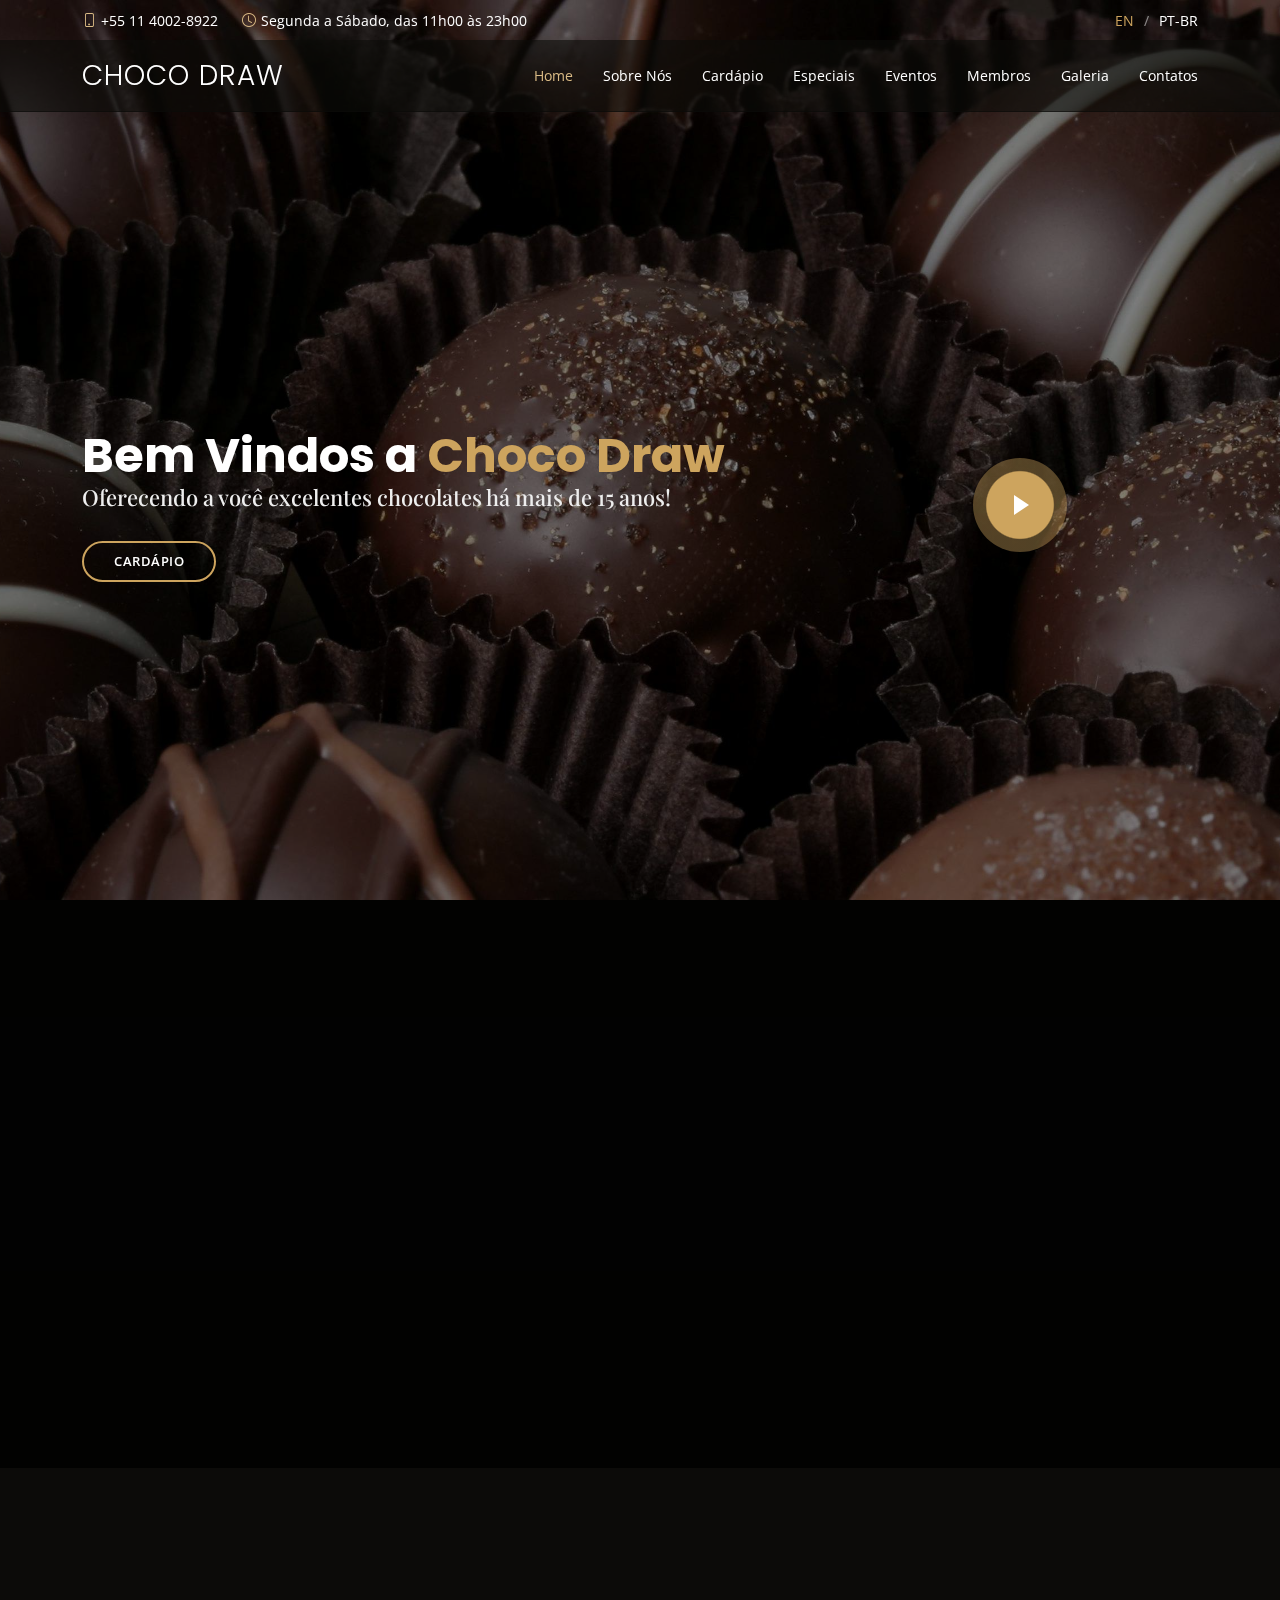
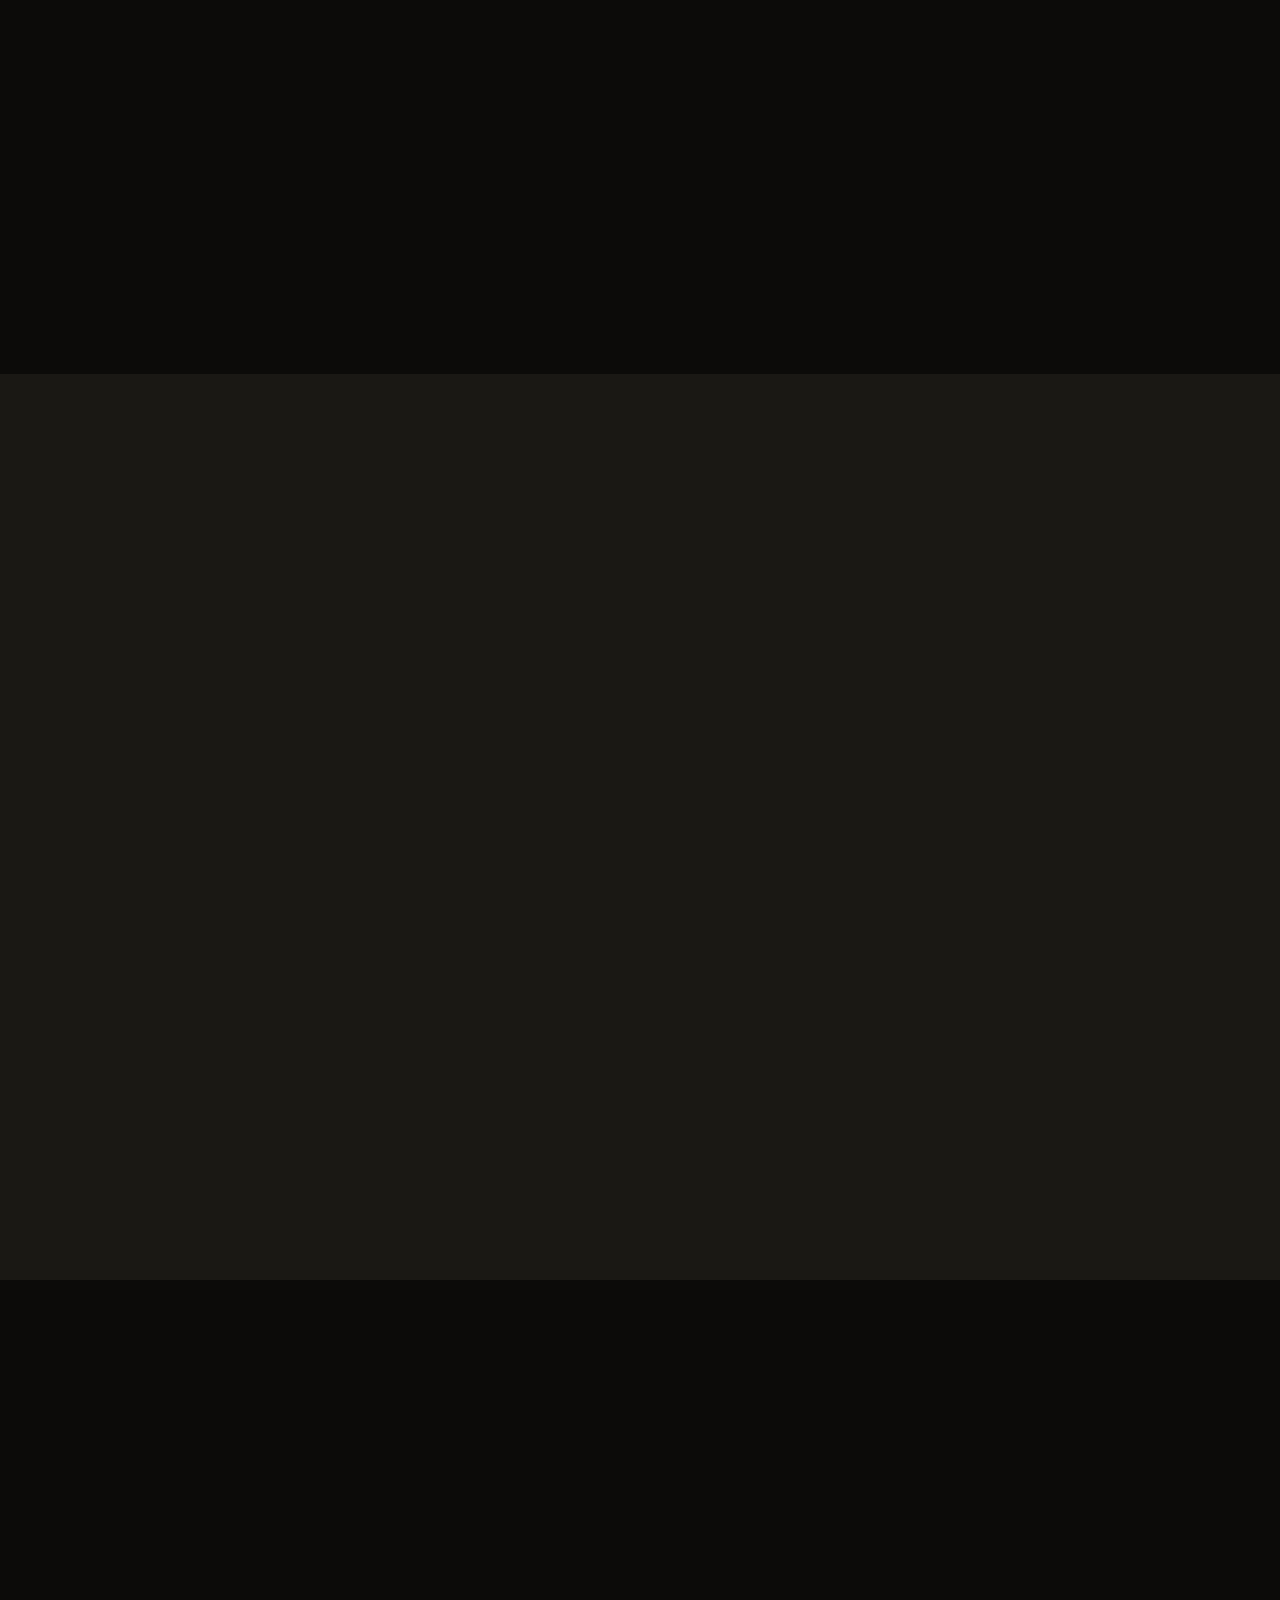
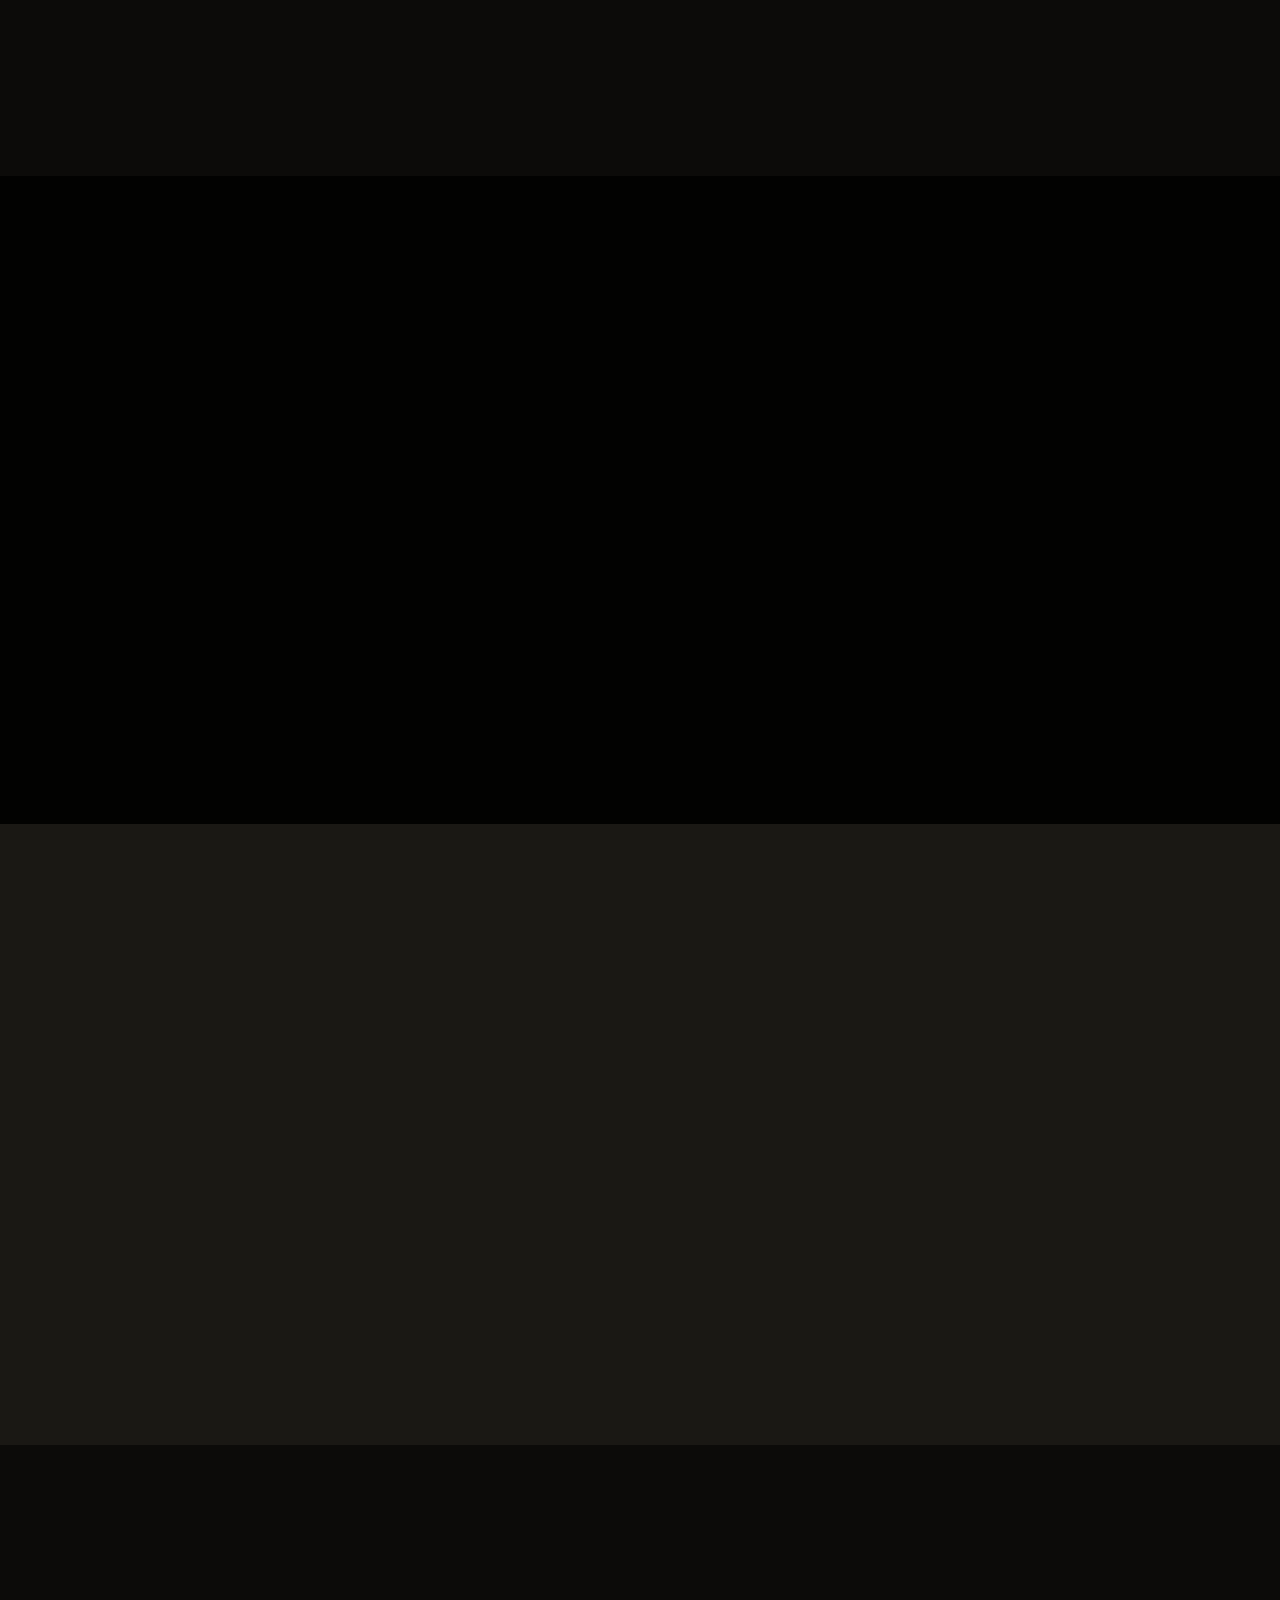
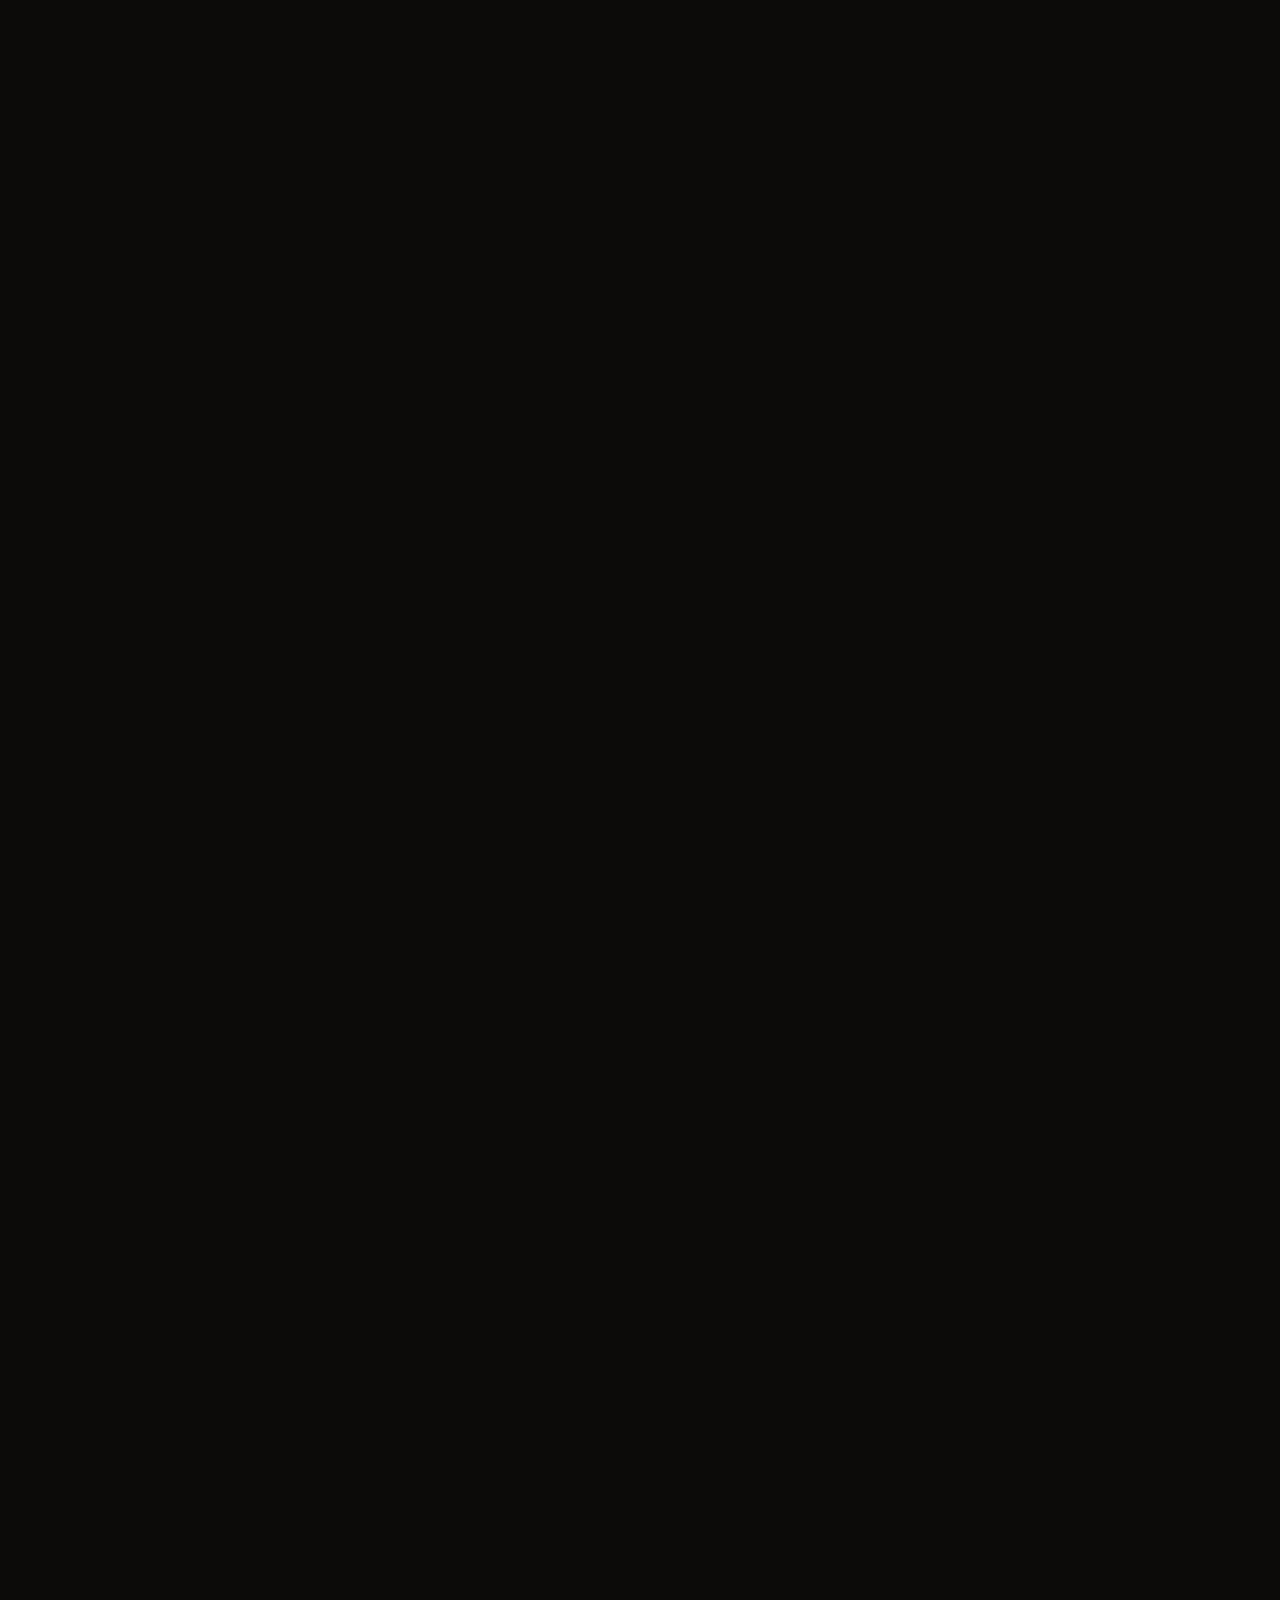
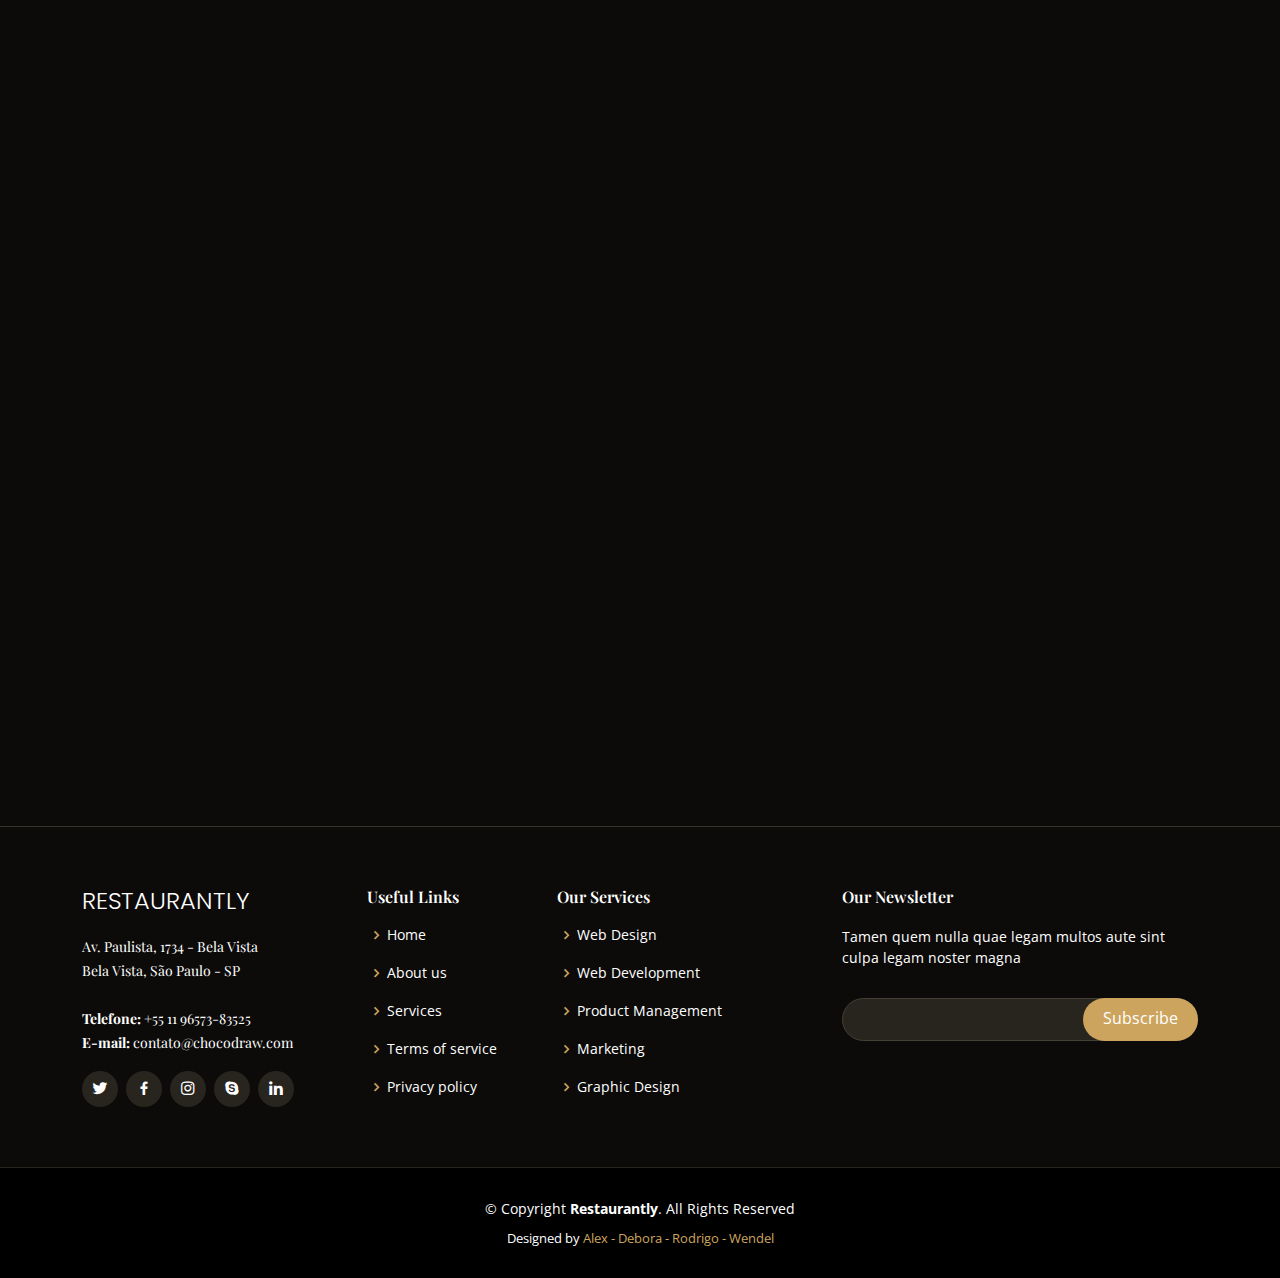
==== commit dc09b7a5: "Atualização Final" ====
--- a/Boostrap em Equipe/Restaurantly/index.html
+++ b/Boostrap em Equipe/Restaurantly/index.html
@@ -394,7 +394,7 @@
       <div class="container" data-aos="fade-up">
 
         <div class="section-title">
-          <h2>Eventos</h2>
+          <h2>Events</h2>
           <p>Organize seus Eventos conosco</p>
         </div>
 
@@ -816,10 +816,10 @@
             <div class="footer-info">
               <h3>Restaurantly</h3>
               <p>
-                A108 Adam Street <br>
-                NY 535022, USA<br><br>
-                <strong>Phone:</strong> +1 5589 55488 55<br>
-                <strong>Email:</strong> info@example.com<br>
+                Av. Paulista, 1734 - Bela Vista <br>
+                Bela Vista, São Paulo - SP<br><br>
+                <strong>Telefone:</strong> +55 11 96573-83525<br>
+                <strong>E-mail:</strong> contato@chocodraw.com<br>
               </p>
               <div class="social-links mt-3">
                 <a href="#" class="twitter"><i class="bx bxl-twitter"></i></a>
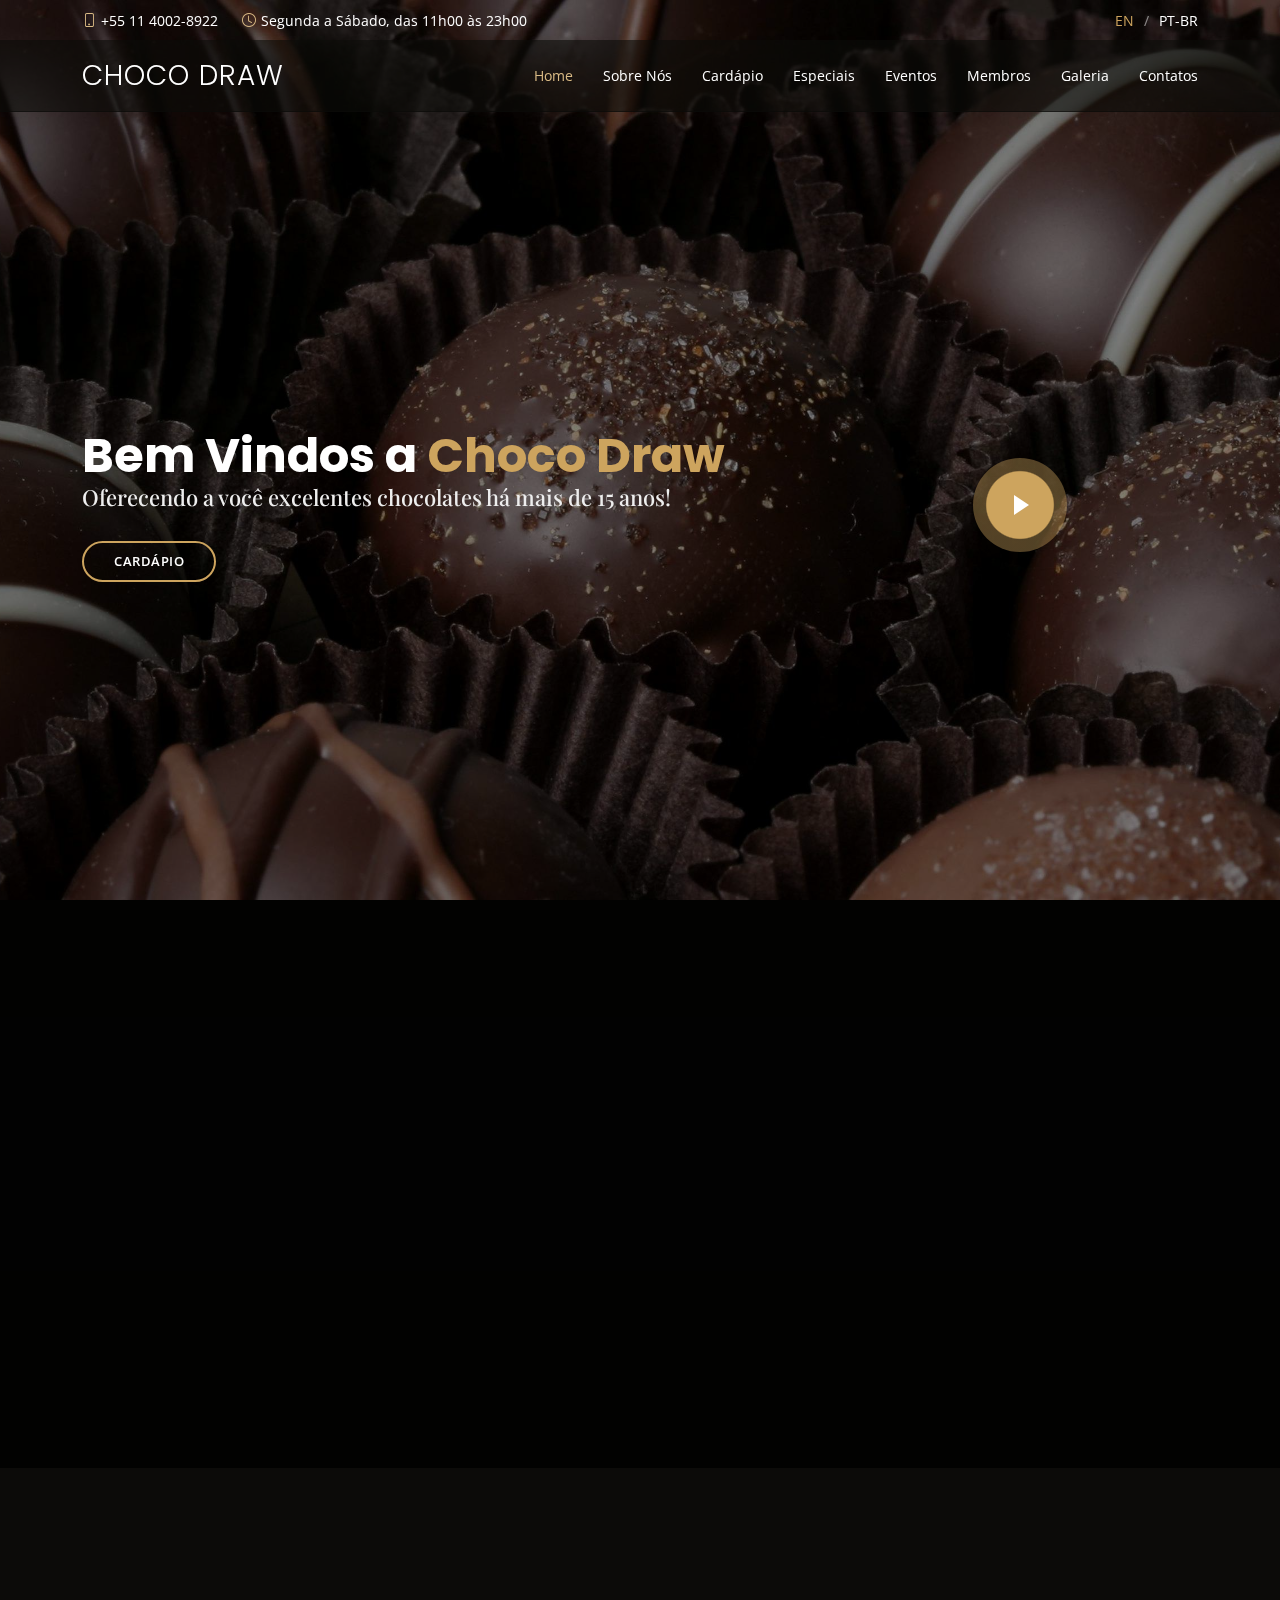
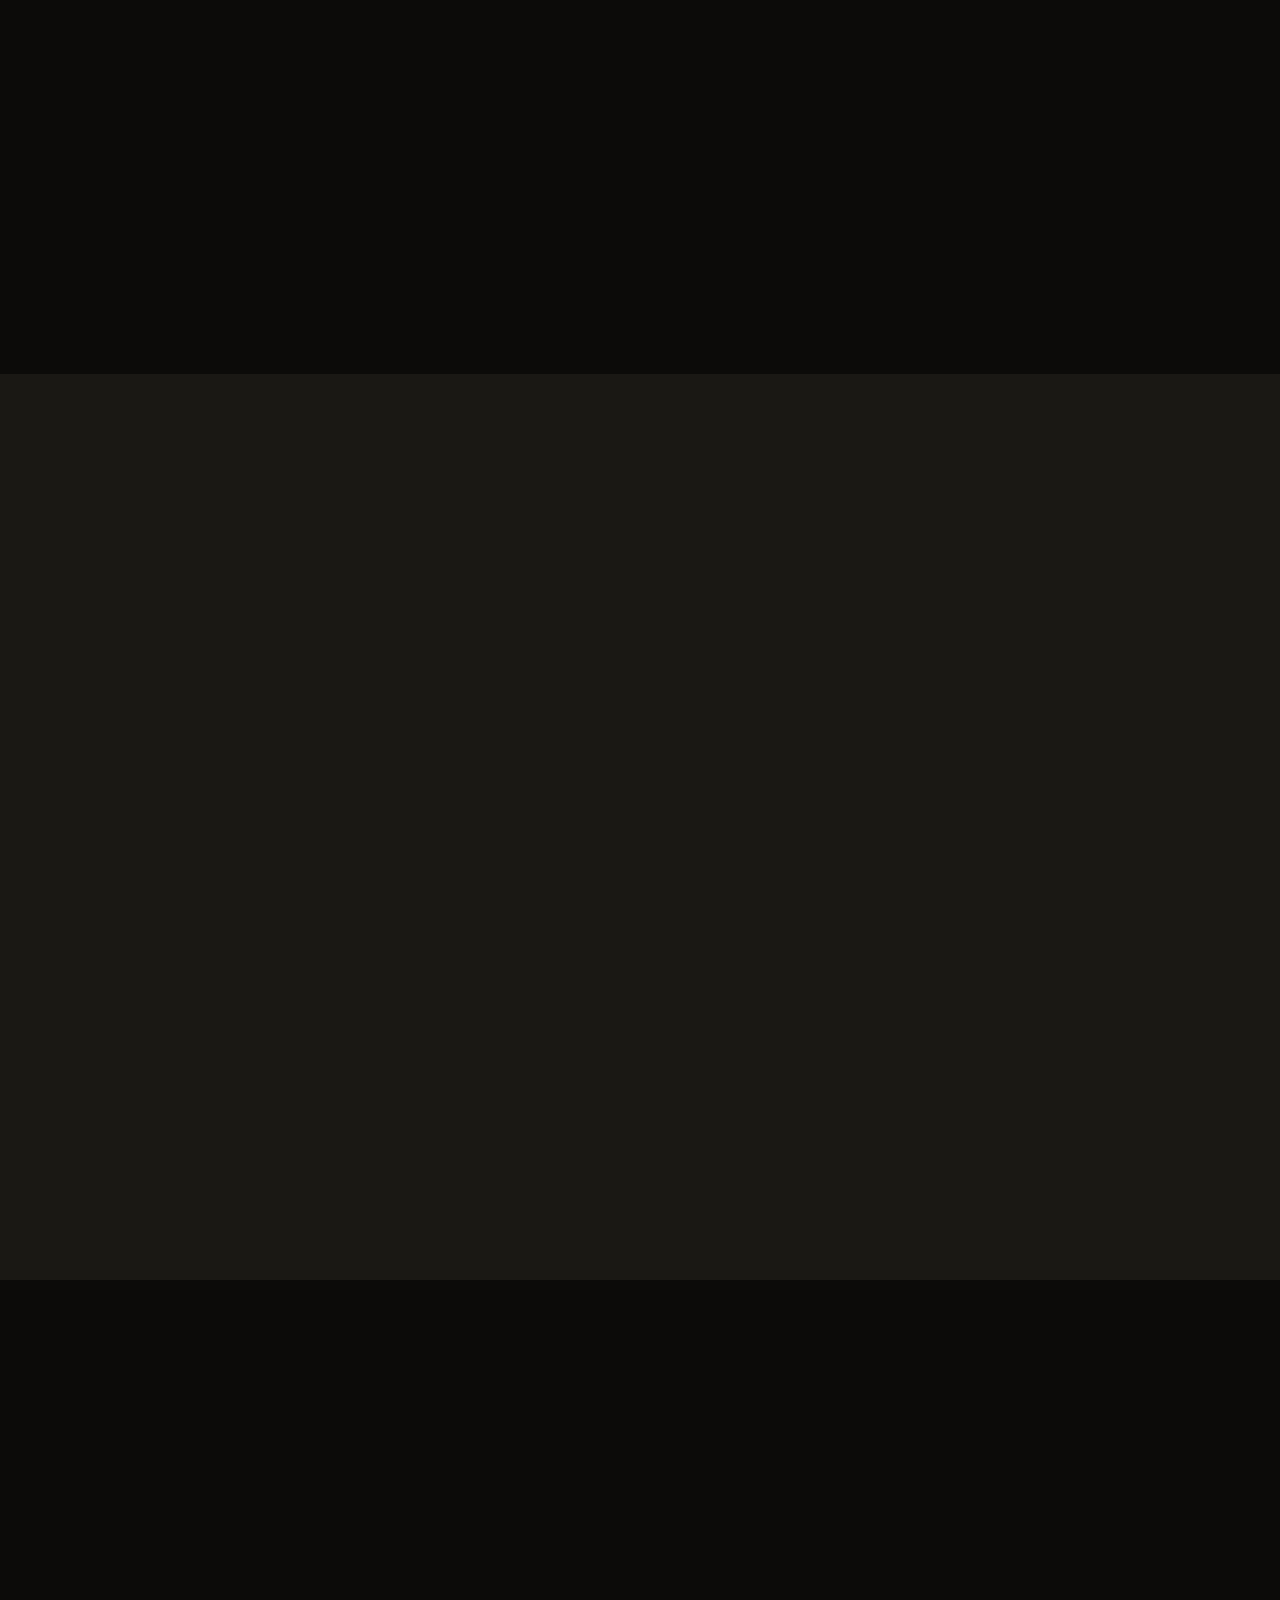
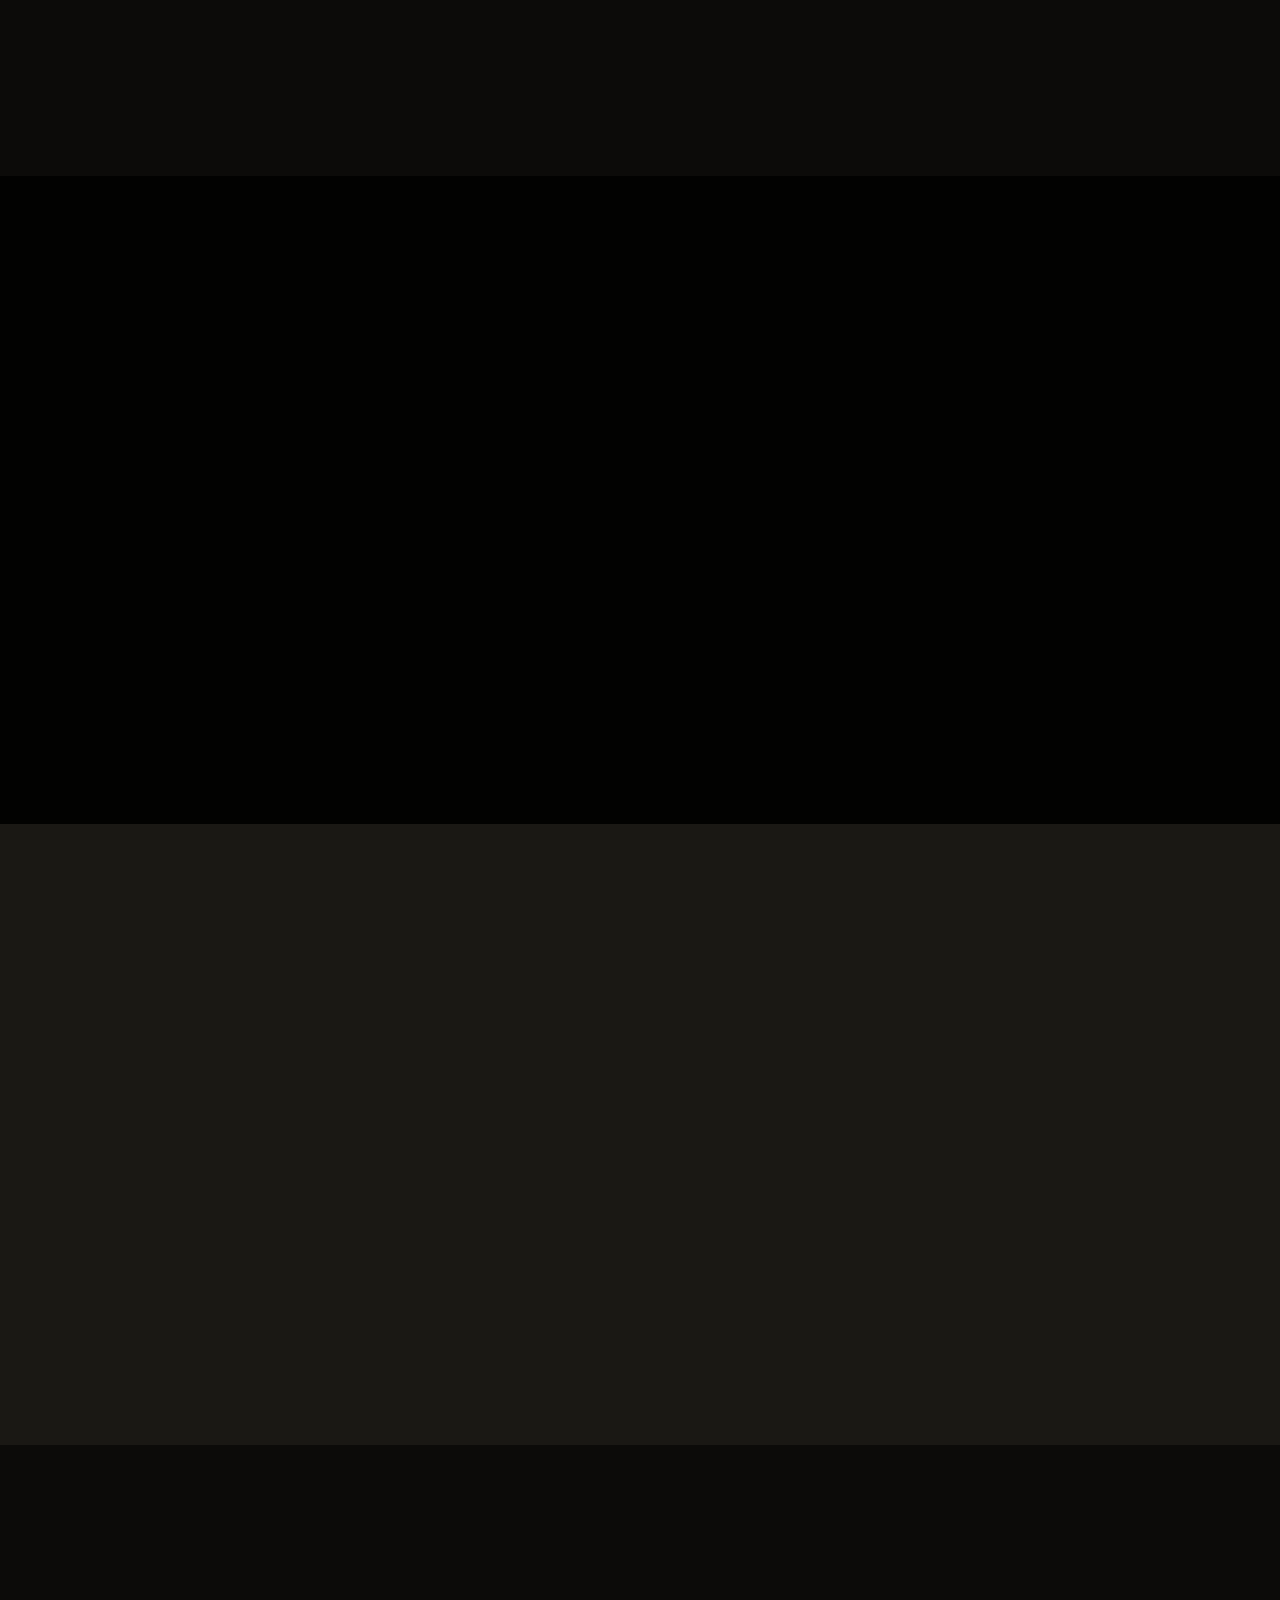
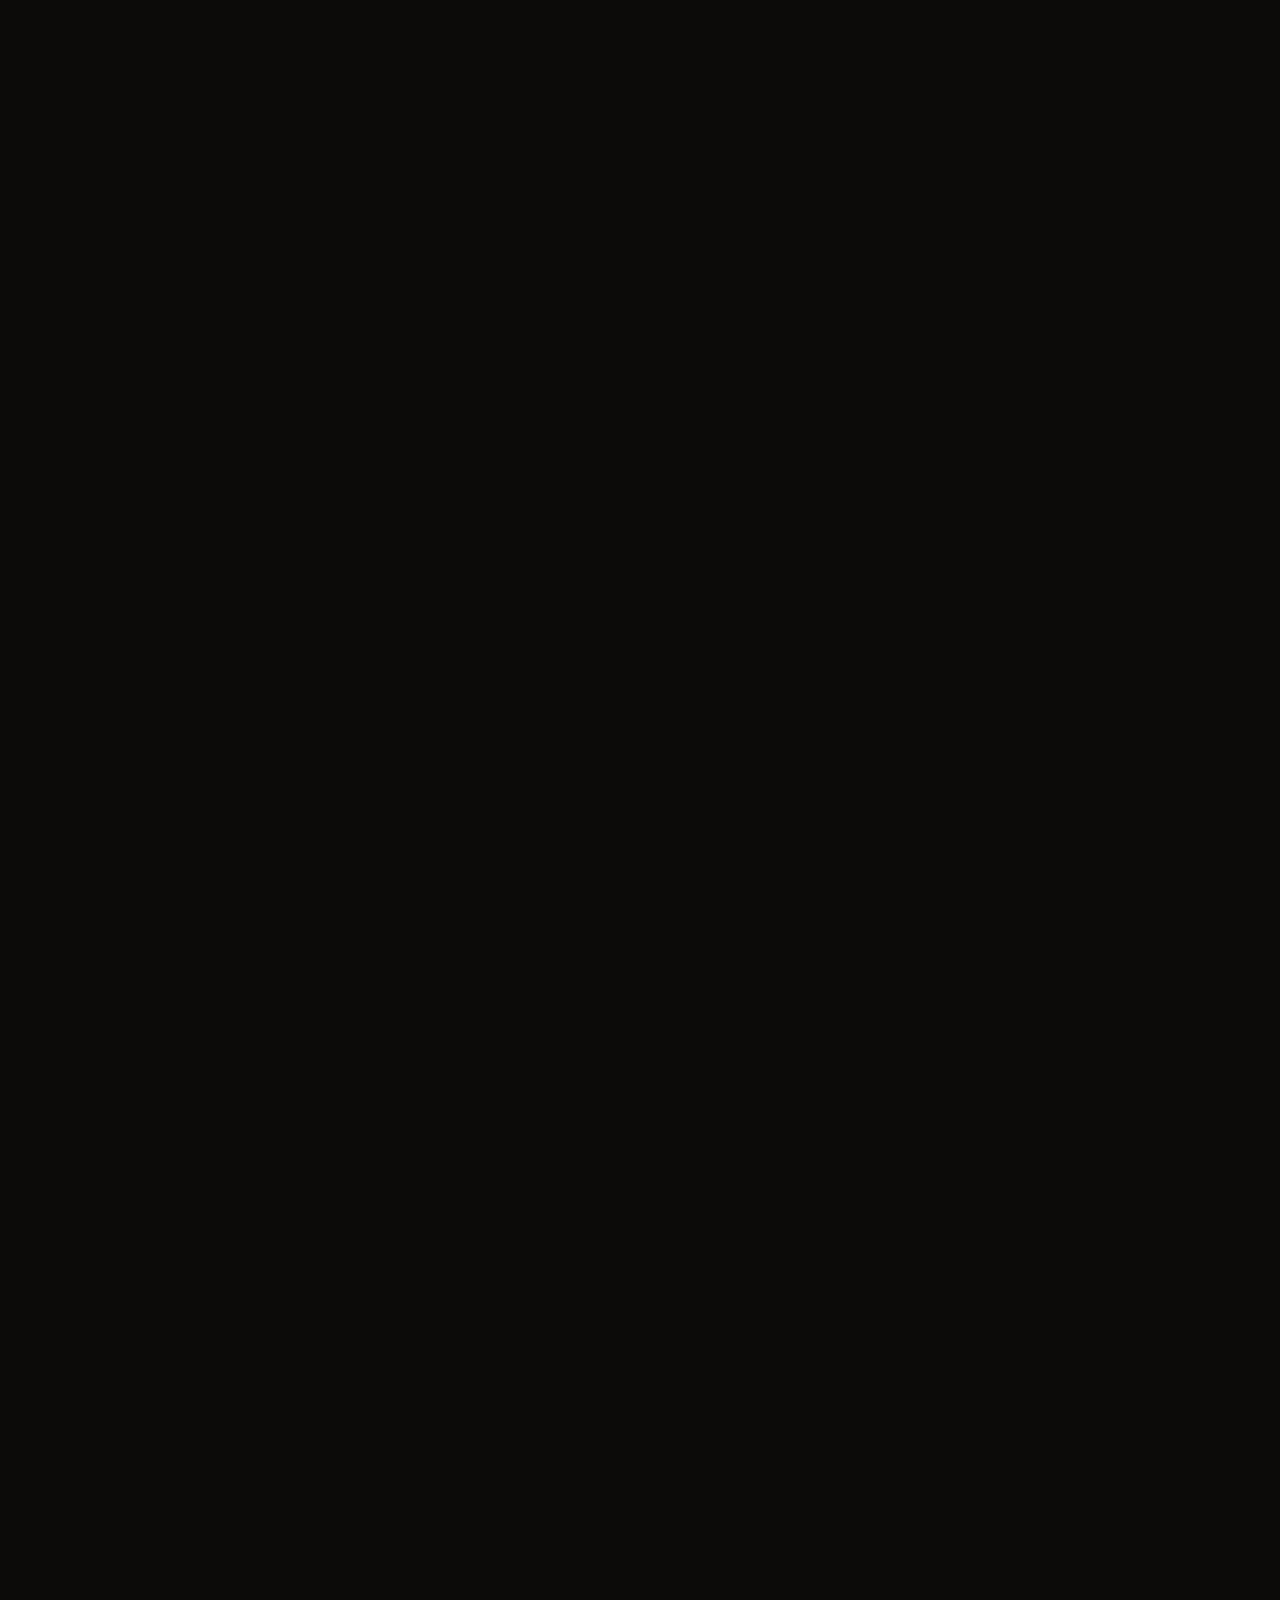
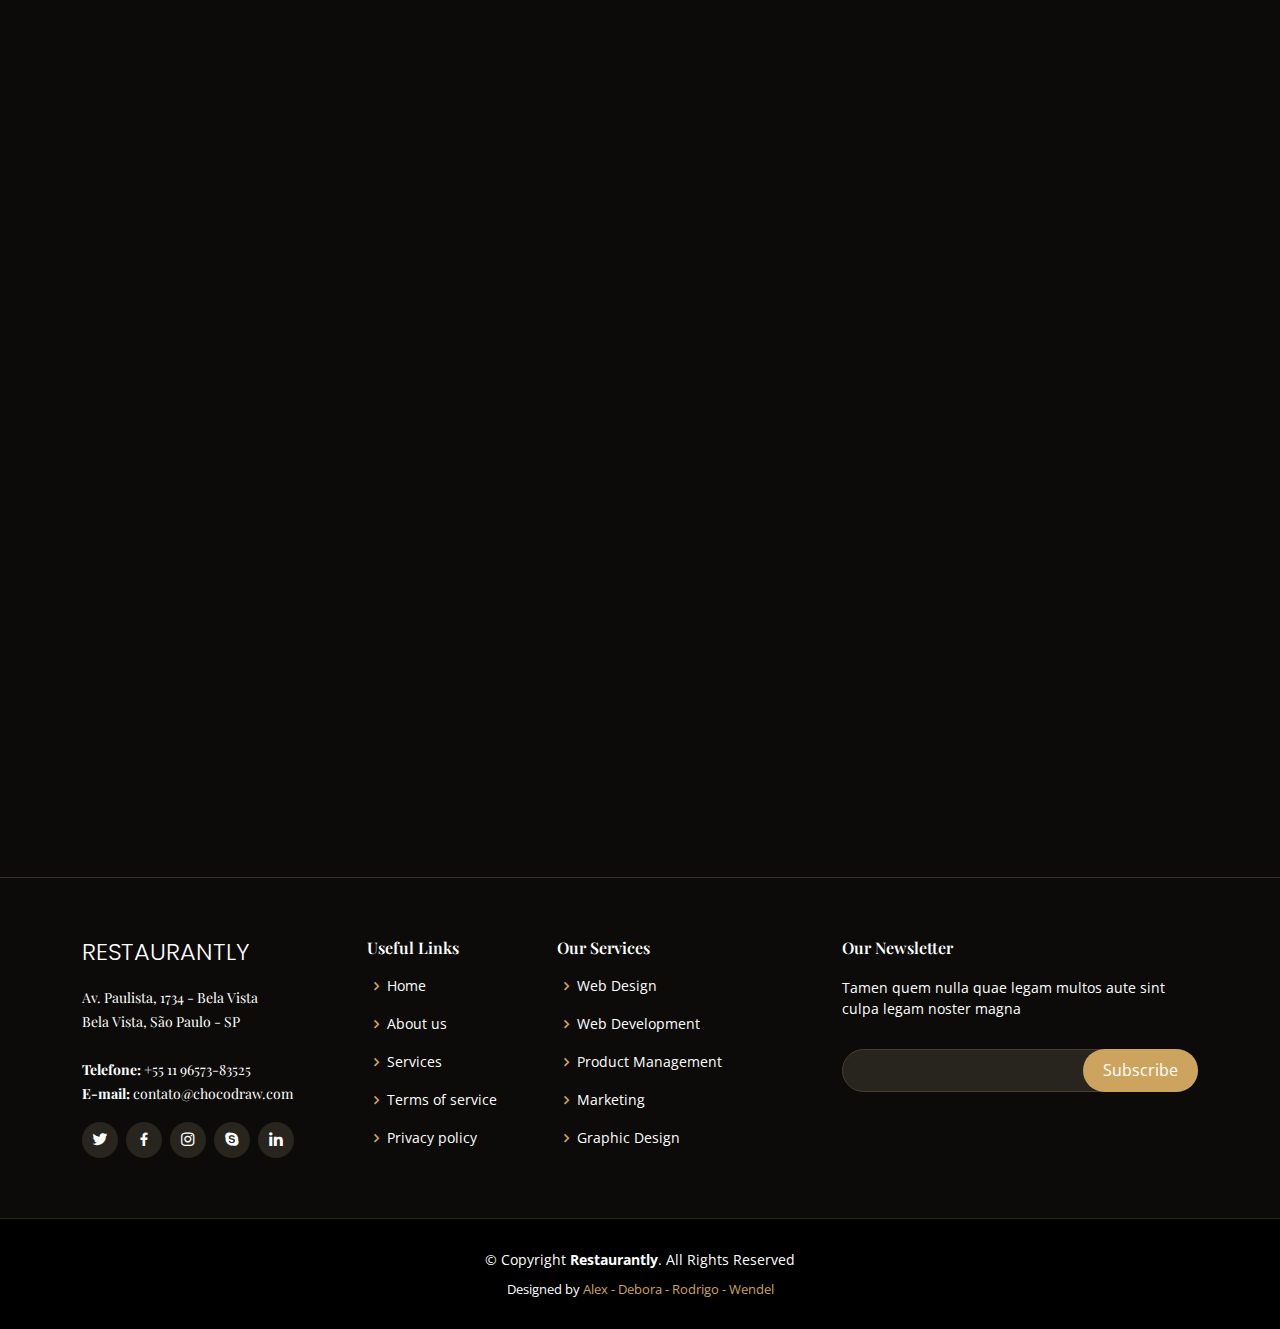
==== commit 494dba01: "Final" ====
--- a/Boostrap em Equipe/Restaurantly/index.html
+++ b/Boostrap em Equipe/Restaurantly/index.html
@@ -394,7 +394,7 @@
       <div class="container" data-aos="fade-up">
 
         <div class="section-title">
-          <h2>Events</h2>
+          <h2>Eventos</h2>
           <p>Organize seus Eventos conosco</p>
         </div>
 
@@ -744,7 +744,11 @@
               <div class="address">
                 <i class="bi bi-geo-alt"></i>
                 <h4>Localização:</h4>
+<<<<<<< Updated upstream
                 <p>Av. Paulista, 1734 - Bela Vista, São Paulo - SP</p>
+=======
+                <p>A108 Adam Street, New York, NY 535022</p>
+>>>>>>> Stashed changes
               </div>
 
               <div class="open-hours">
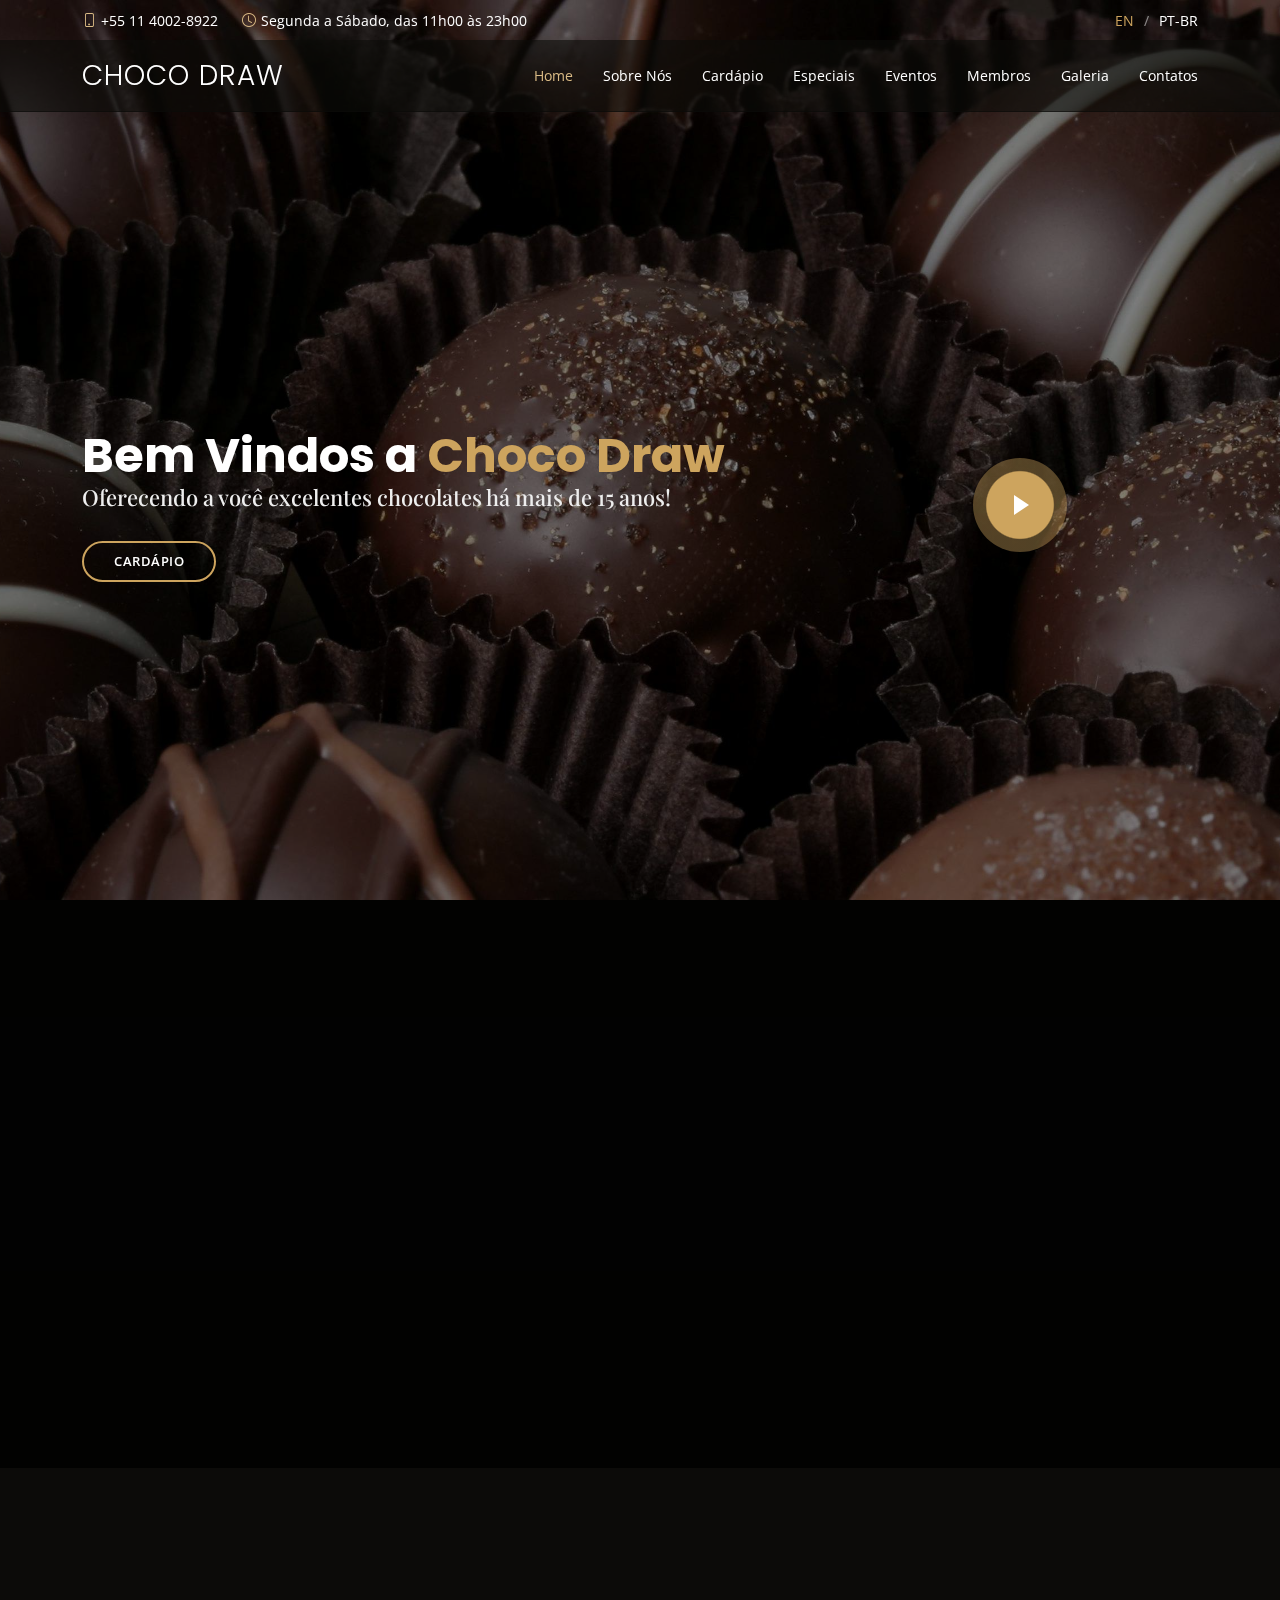
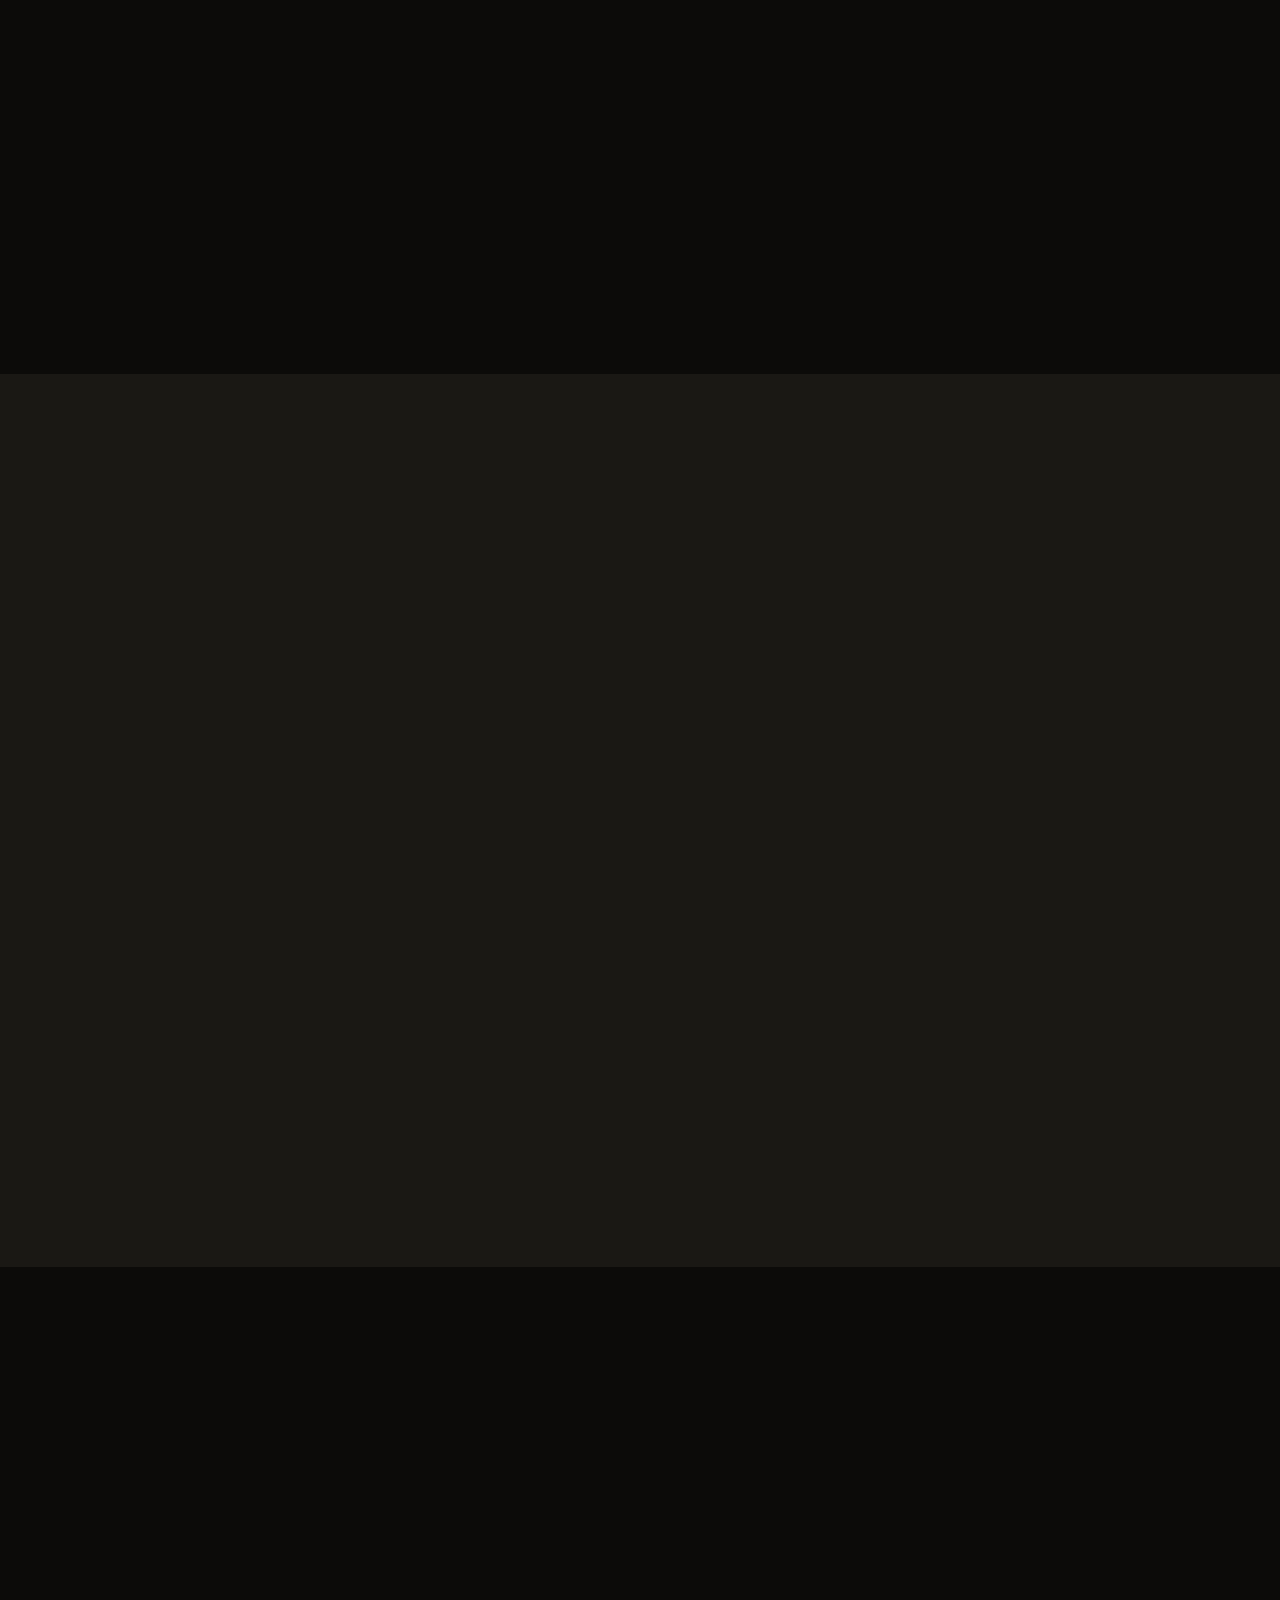
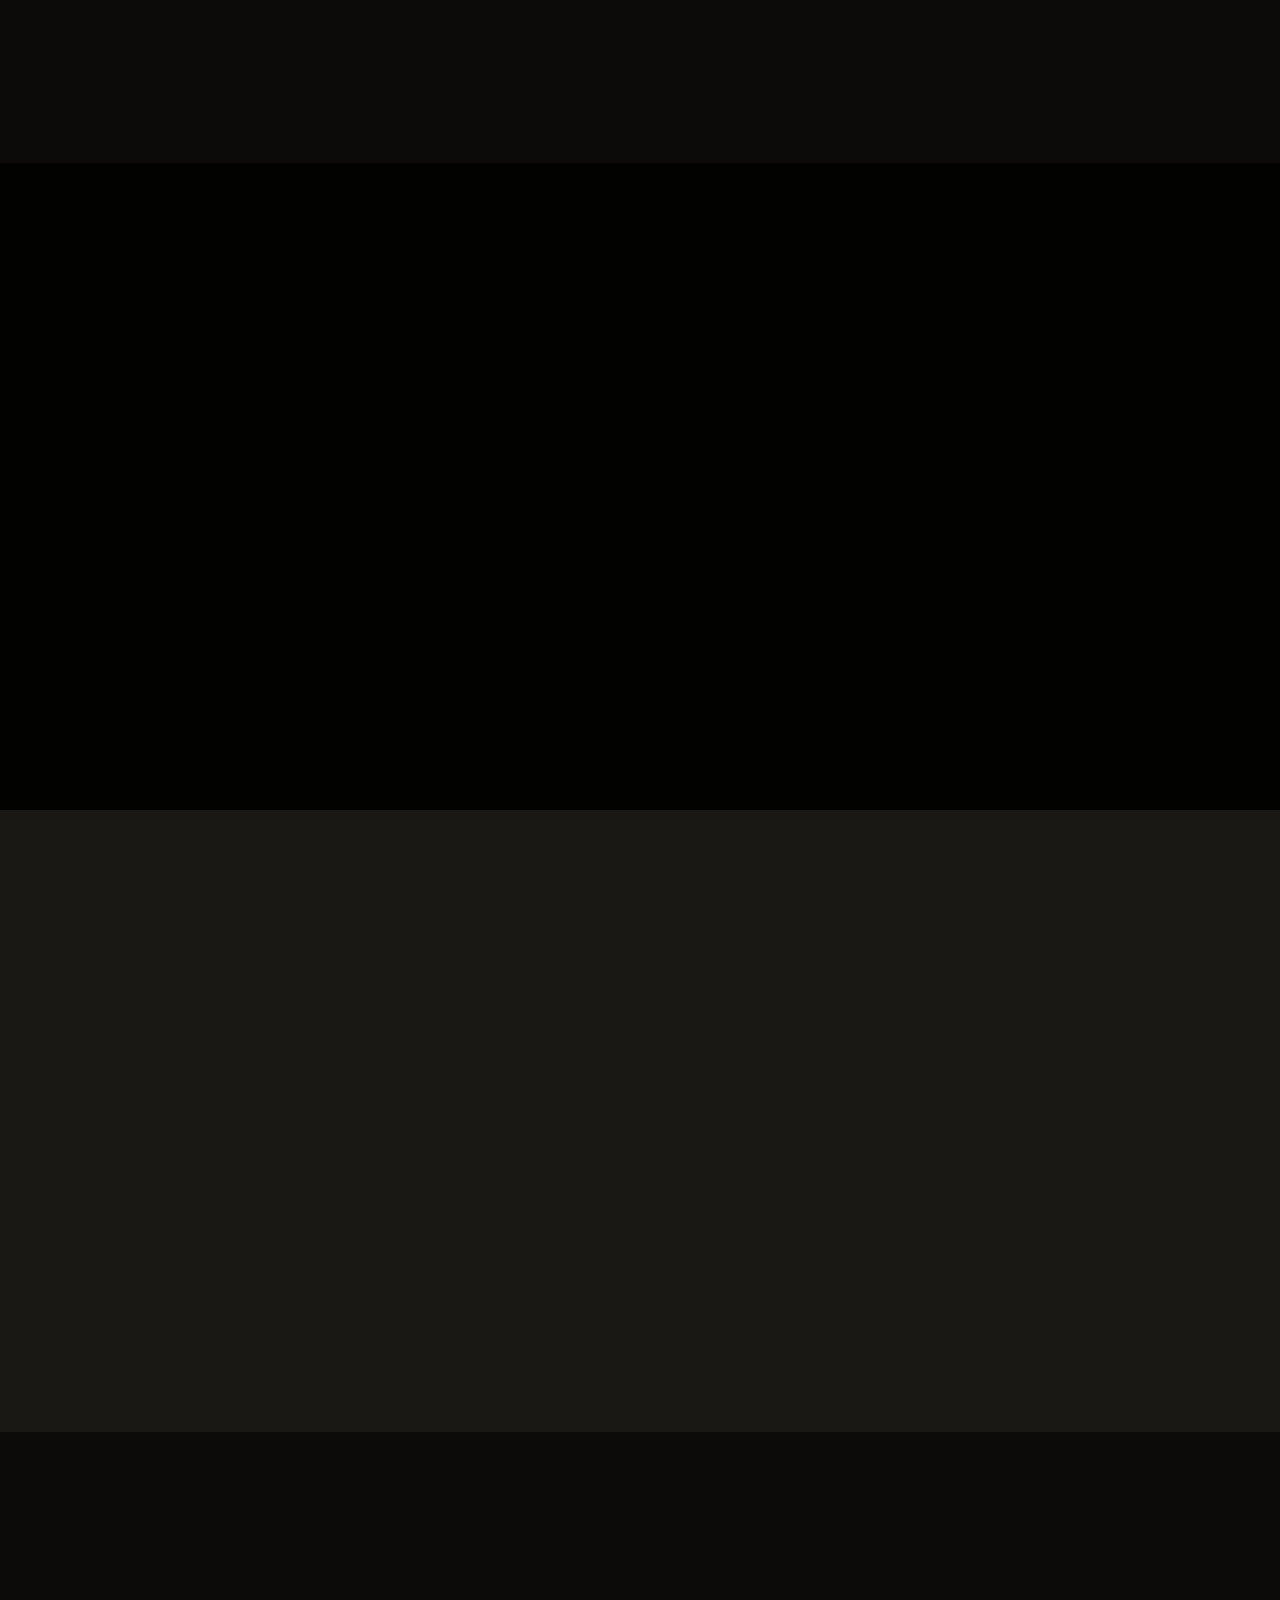
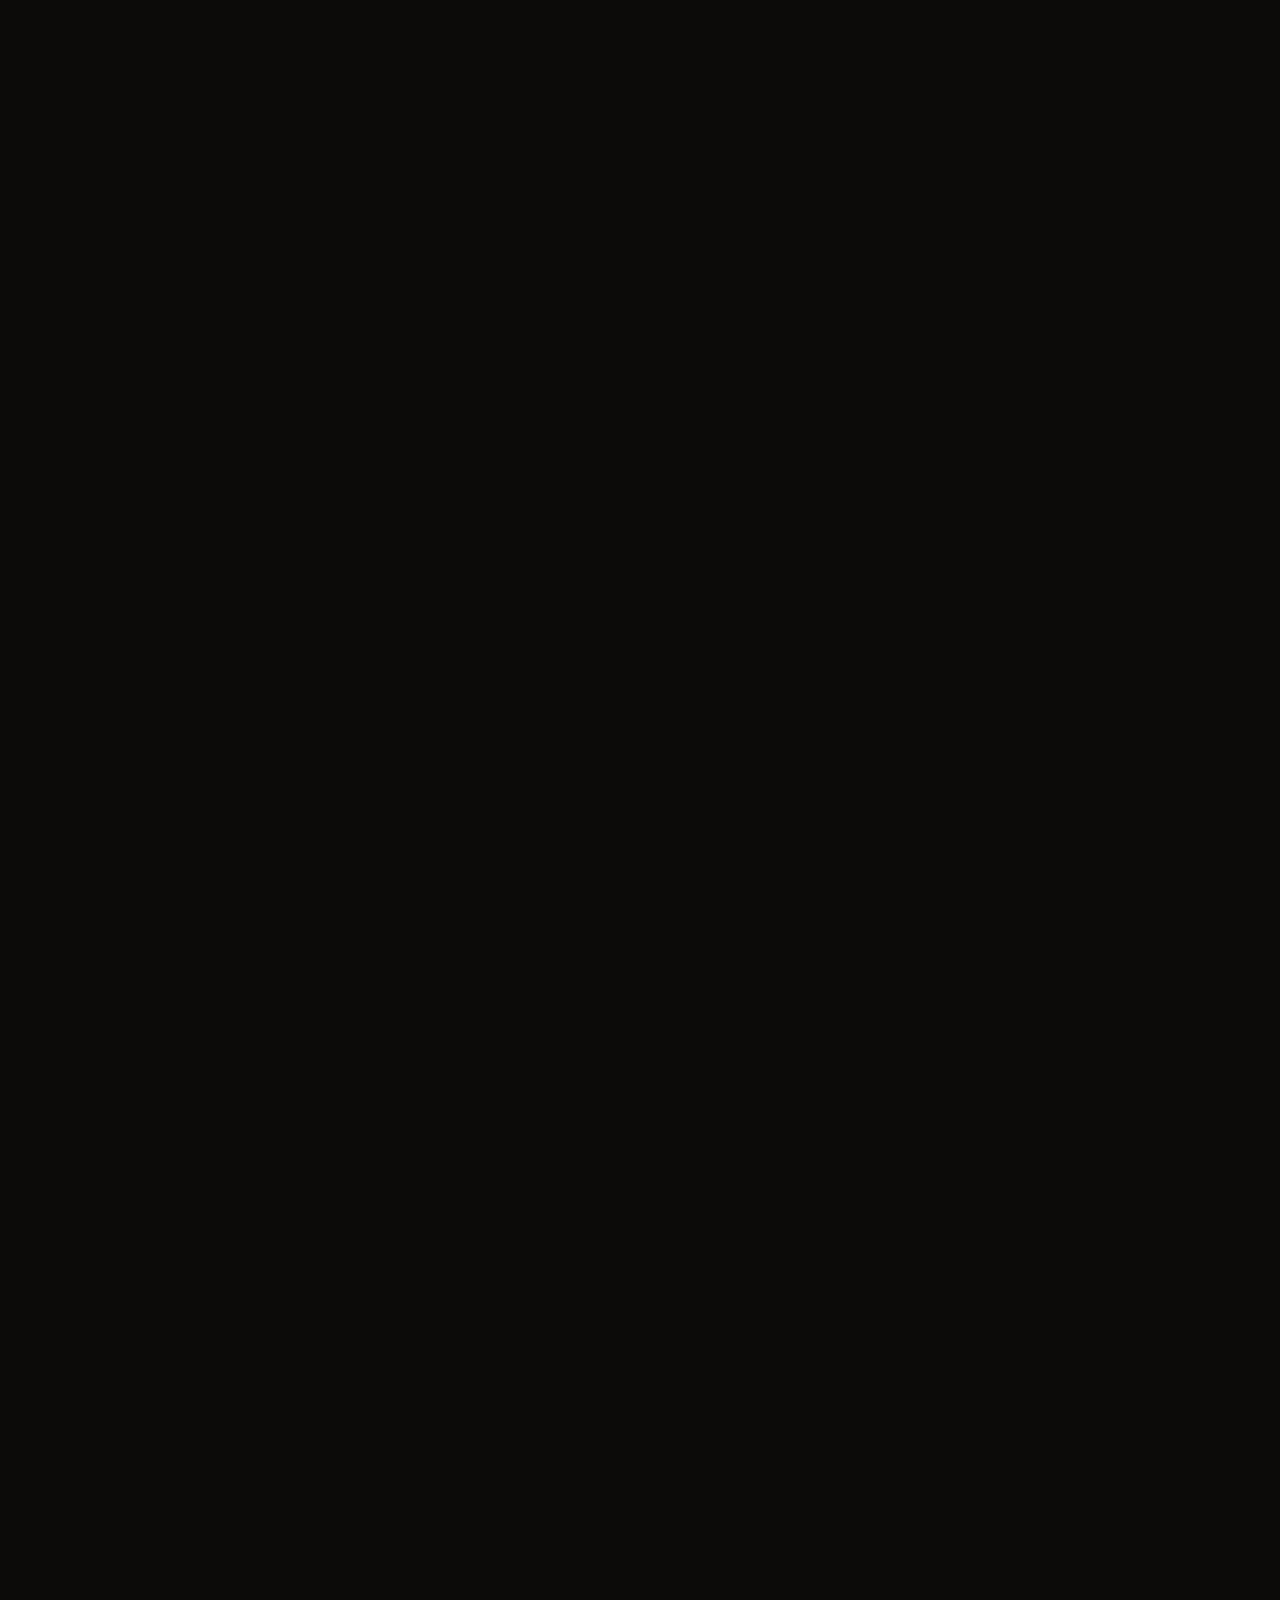
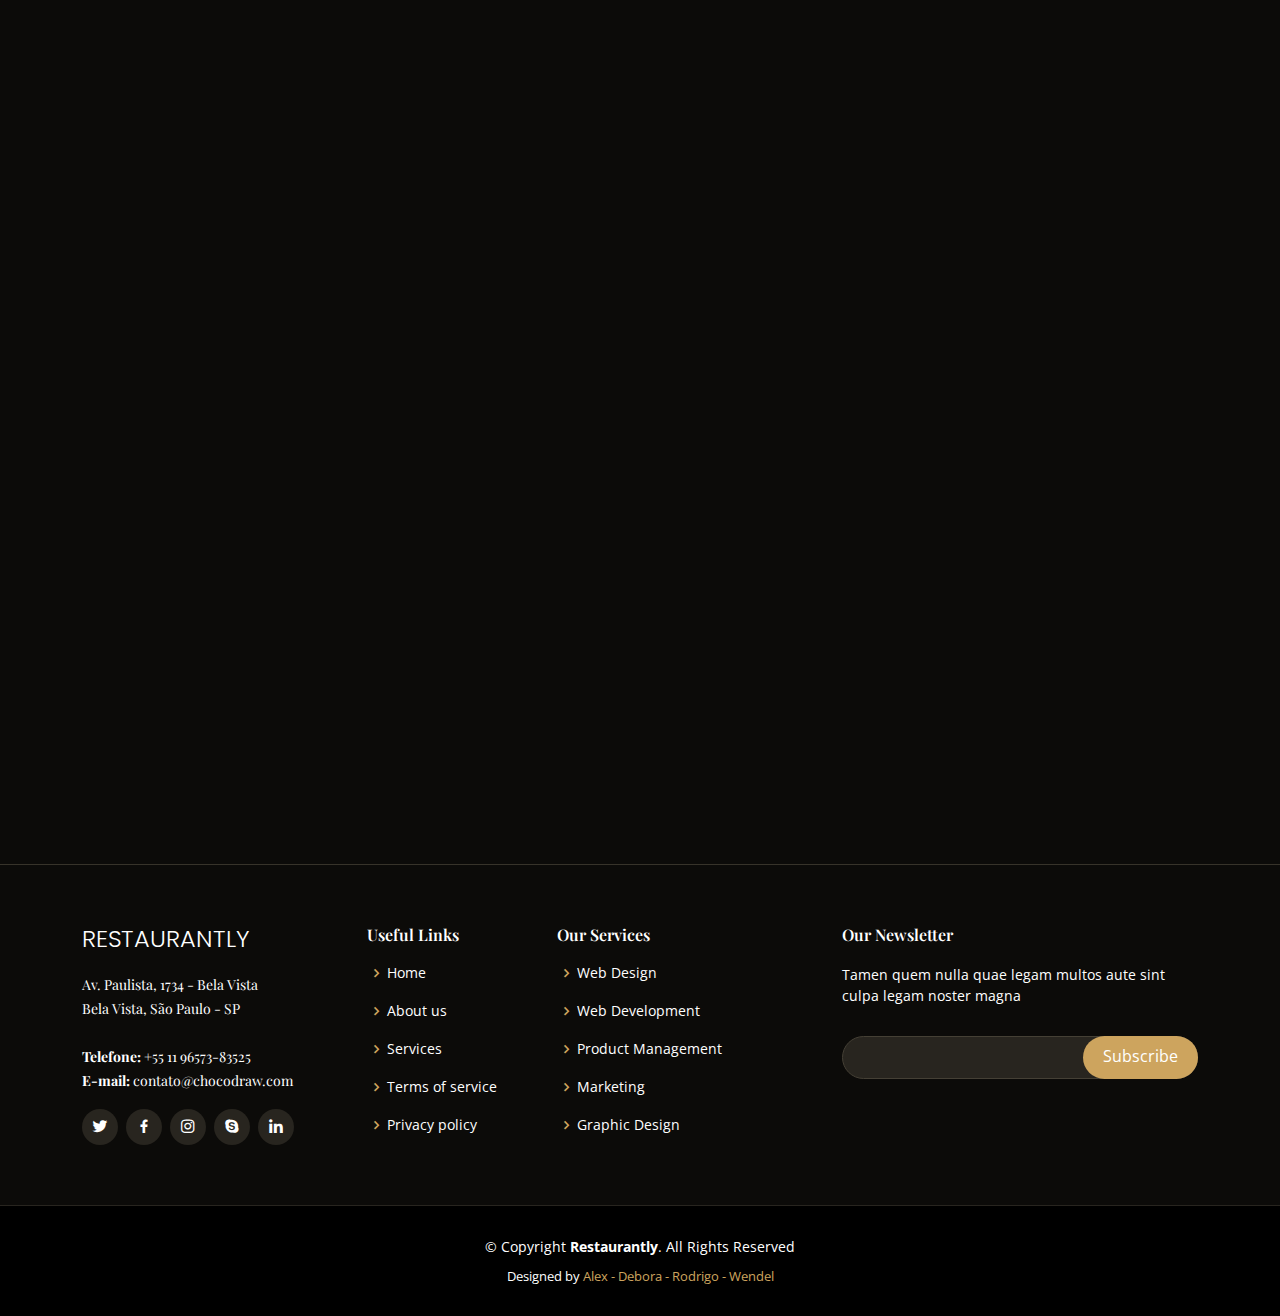
==== commit 8bd7c617: "Finalizado menu Bolos" ====
--- a/Boostrap em Equipe/Restaurantly/index.html
+++ b/Boostrap em Equipe/Restaurantly/index.html
@@ -199,7 +199,7 @@
           <div class="col-lg-6 menu-item filter-starters">
             <img src="assets/img/menu/bolo_trufa.jpg" class="menu-img" alt="">
             <div class="menu-content">
-              <a href="#">Bolo Trufado de Chocolate</a><span>$5.95</span>
+              <a href="#">Bolo Trufado de Chocolate</a><span></span>
             </div>
             <div class="menu-ingredients">
               Bolo de chocolate, recheios de trufado de chocolate com Baileys e mousse de chocolate, cobertura de mousse mesclado, calda de chocolate e lascas de chocolate meio amargo.
@@ -209,7 +209,7 @@
           <div class="col-lg-6 menu-item filter-specialty">
             <img src="assets/img/menu/bread-barrel.jpg" class="menu-img" alt="">
             <div class="menu-content">
-              <a href="#">Bread Barrel</a><span>$6.95</span>
+              <a href="#">Bread Barrel</a><span></span>
             </div>
             <div class="menu-ingredients">
               Lorem, deren, trataro, filede, nerada
@@ -219,10 +219,10 @@
           <div class="col-lg-6 menu-item filter-starters">
             <img src="assets/img/menu/cake.jpg" class="menu-img" alt="">
             <div class="menu-content">
-              <a href="#">Bolo de Cenoura com cobertura de Chocolate</a><span>$7.95</span>
+              <a href="#">Bolo de Cenoura com cobertura de Chocolate</a><span></span>
             </div>
             <div class="menu-ingredients">
-              Bolo de Cenoura com cobertura de chocolate. Opcional sem cobertura. Contém Glúten. Alérgicos: contém farinha de trigo, ovos, leite e derivados.
+              Bolo de Cenoura com cobertura de chocolate. Opcional sem cobertura.
             </div>
           </div>
 
@@ -247,12 +247,12 @@
           </div>
 
           <div class="col-lg-6 menu-item filter-starters">
-            <img src="assets/img/menu/mozzarella.jpg" class="menu-img" alt="">
+            <img src="assets/img/menu/bolo_ferreiro.png" class="menu-img" alt="">
             <div class="menu-content">
-              <a href="#">Mozzarella Stick</a><span>$4.95</span>
+              <a href="#">Bolo Ferreiro Rocher</a><span></span>
             </div>
             <div class="menu-ingredients">
-              Lorem, deren, trataro, filede, nerada
+              Bolo de chocolate, recheio de nutella e cobertura de creme de avelã.
             </div>
           </div>
 
